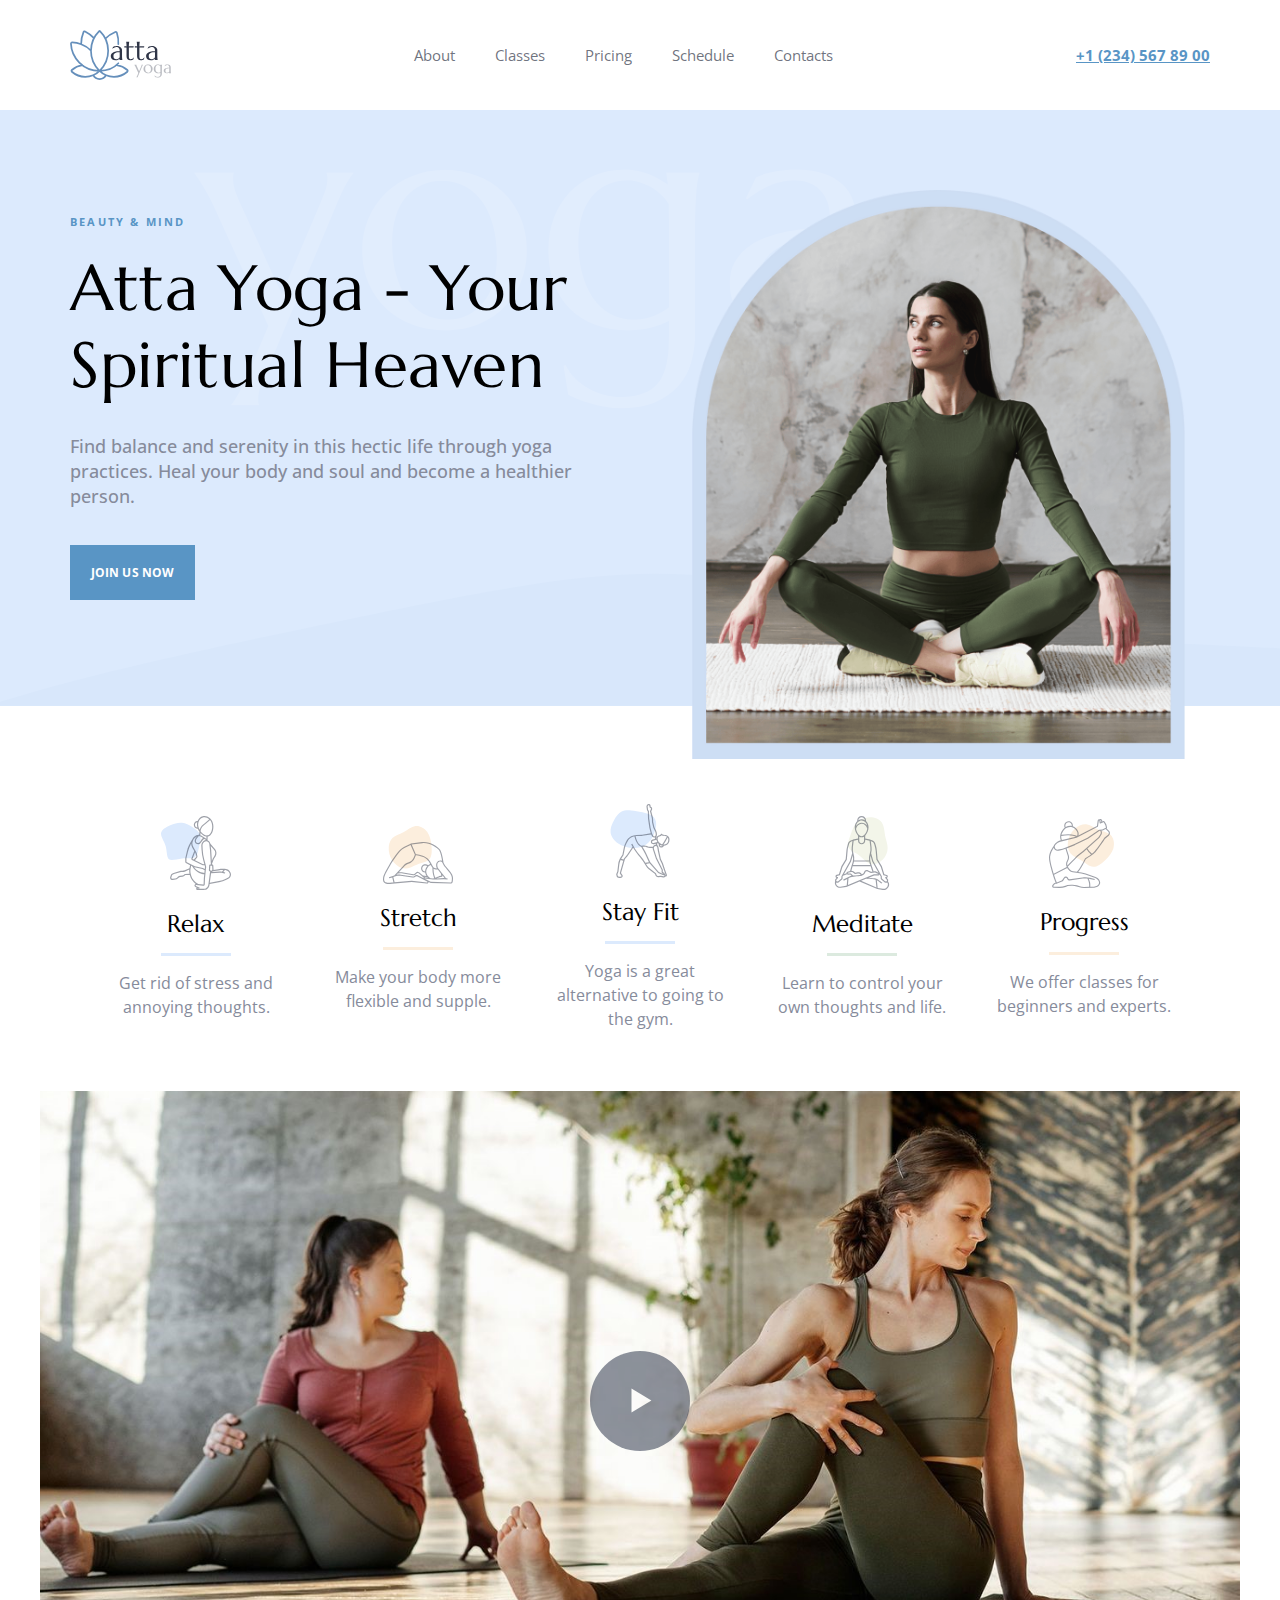
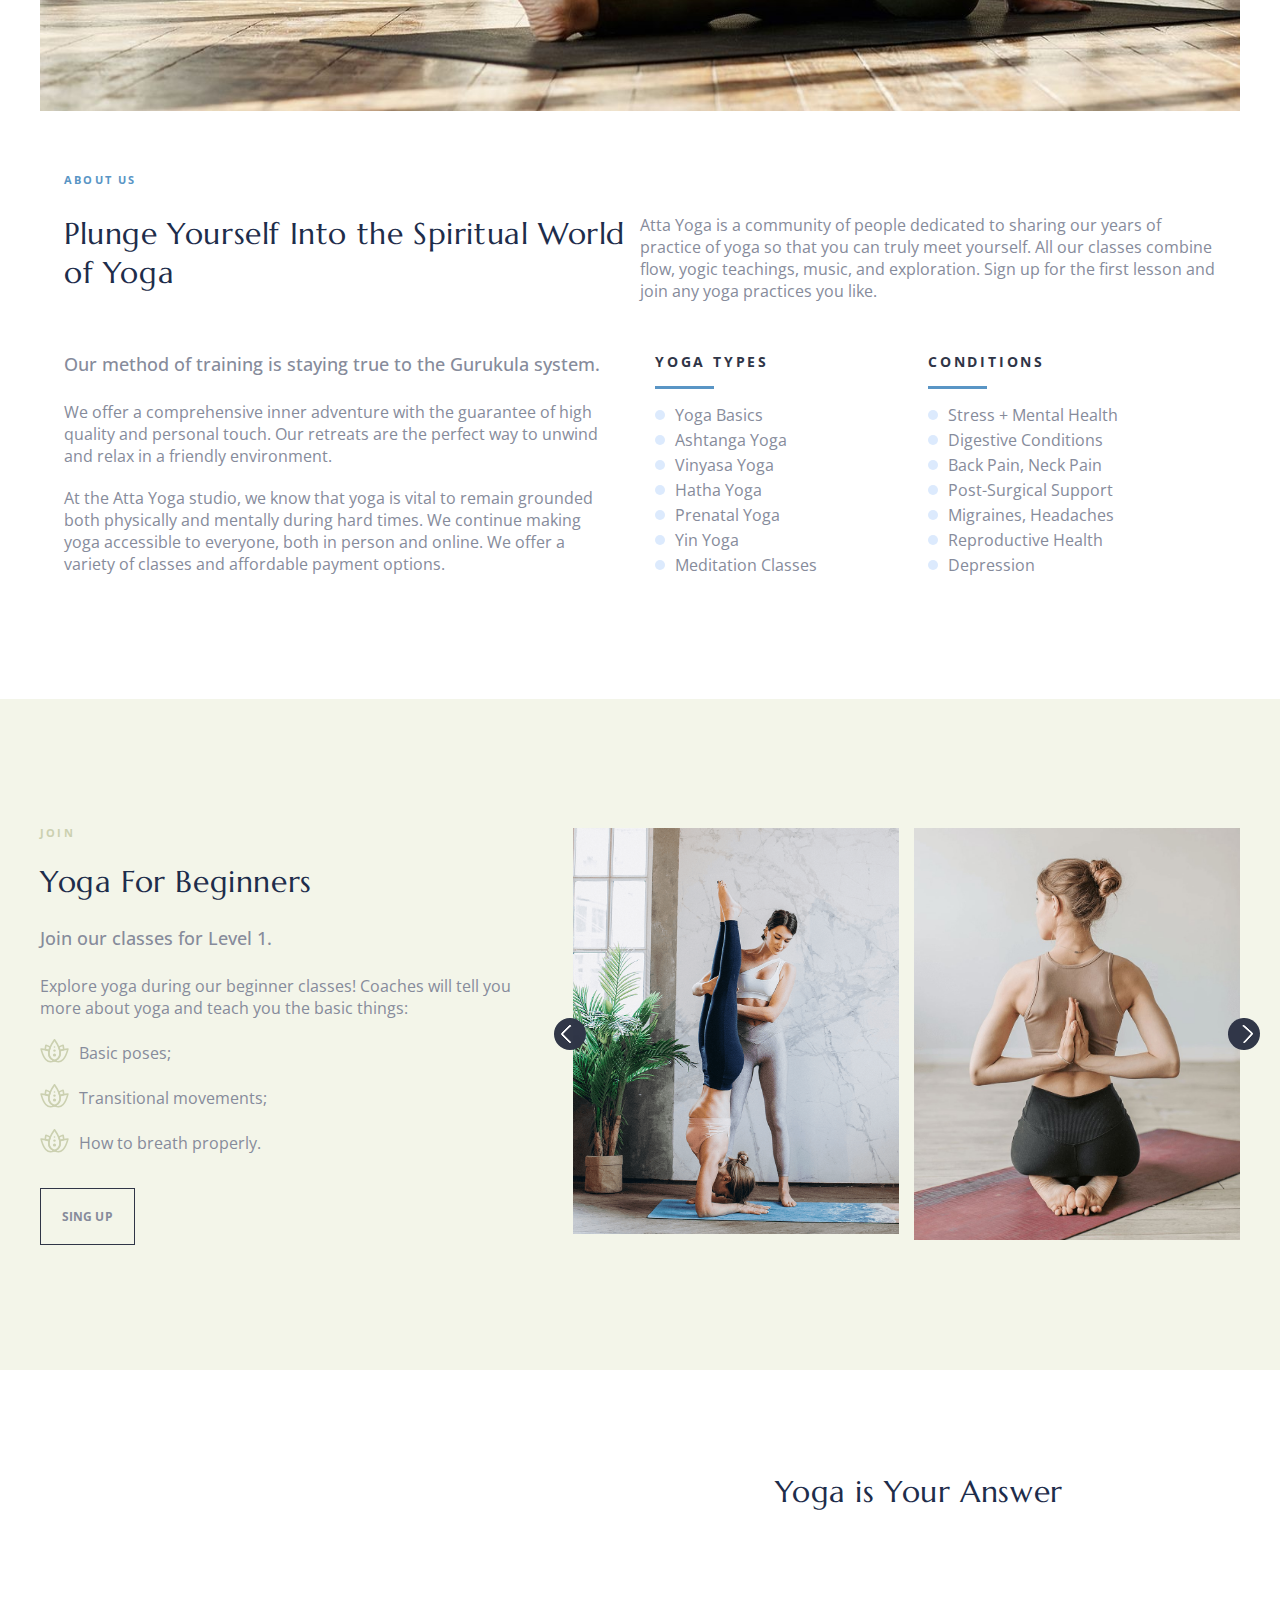
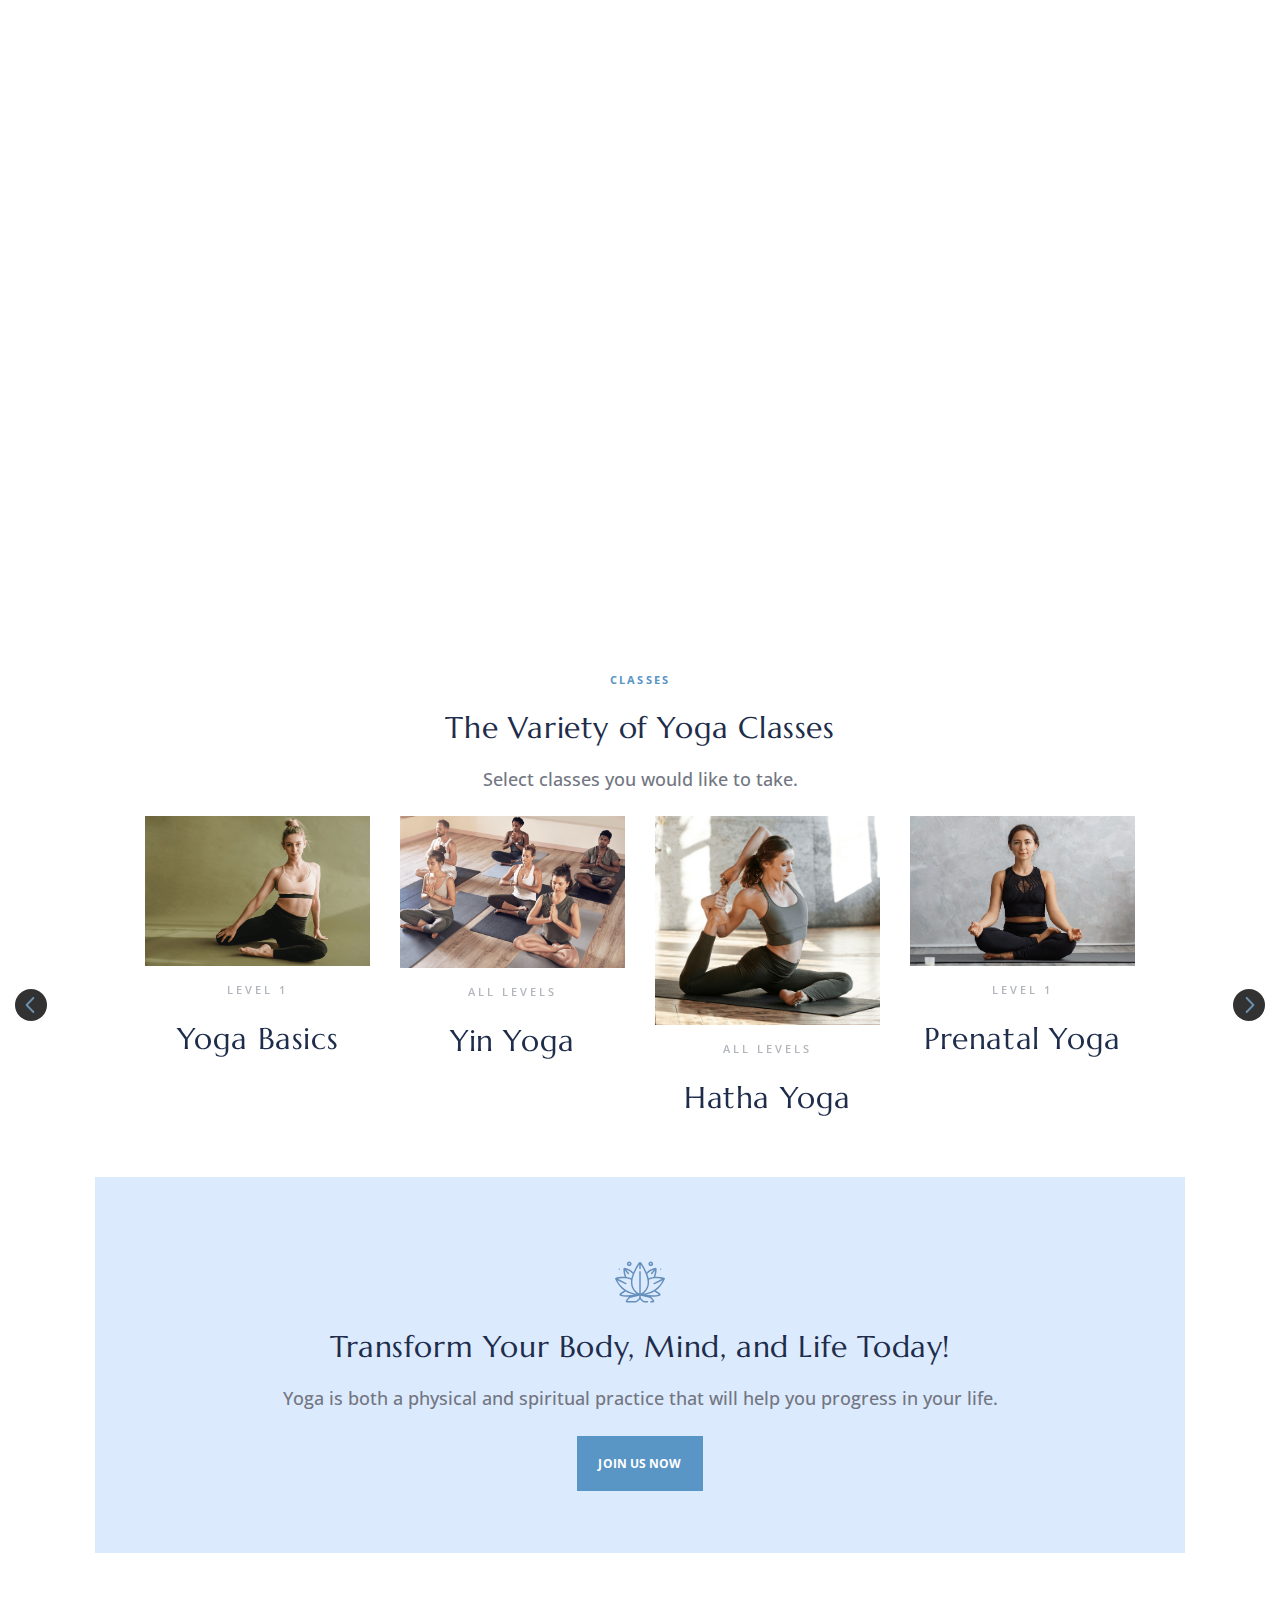
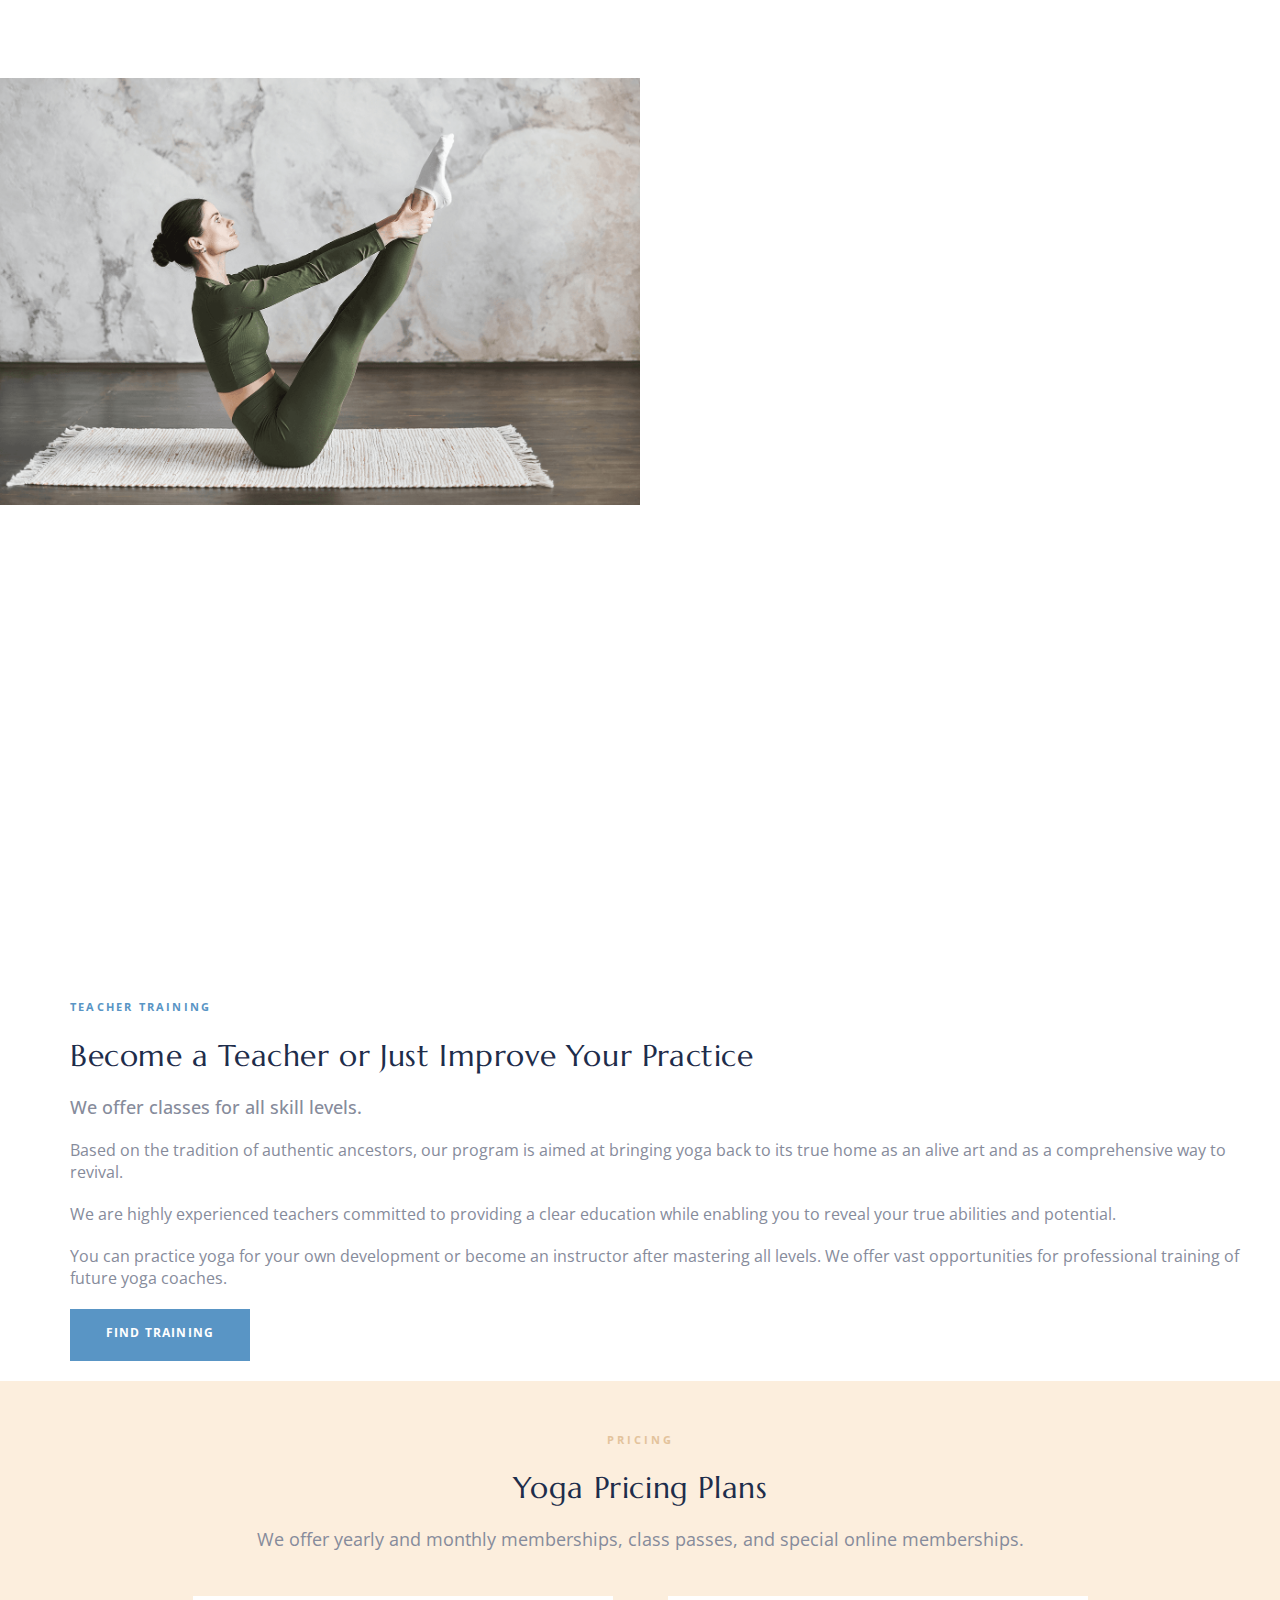
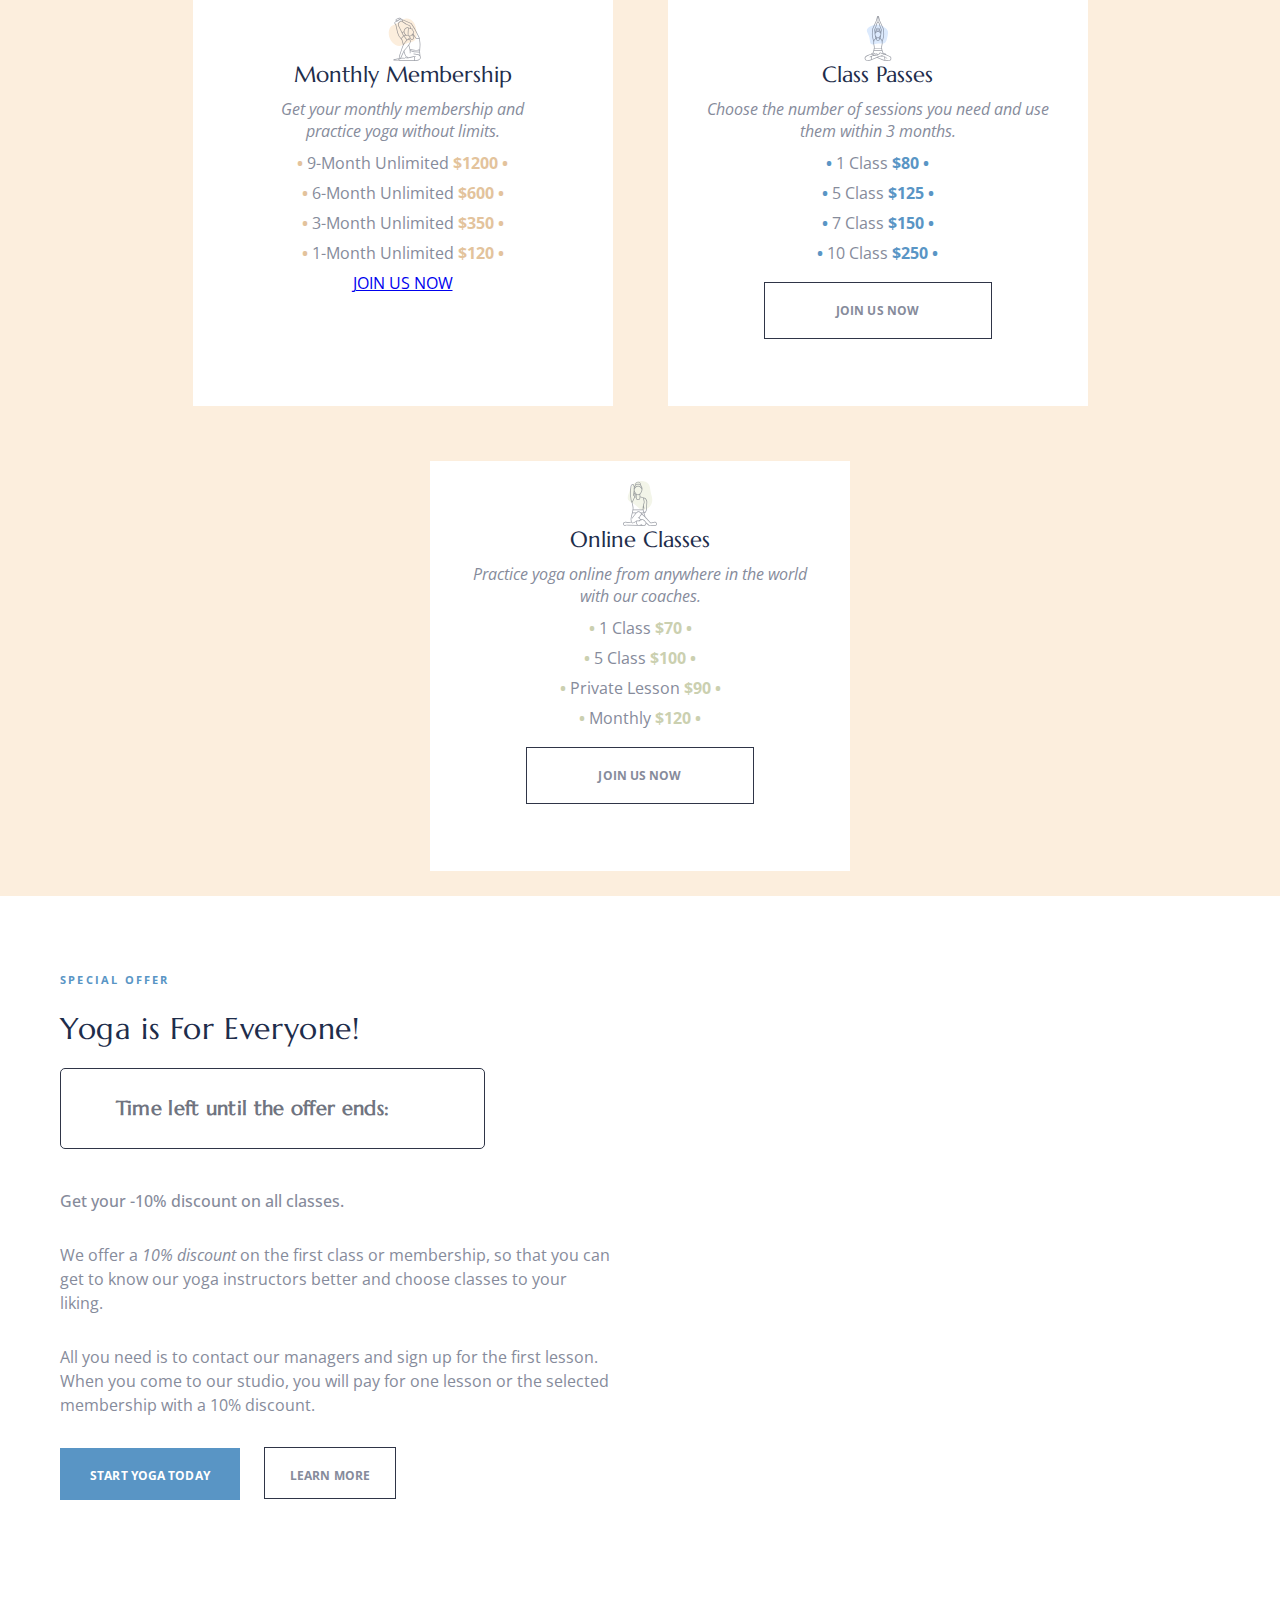
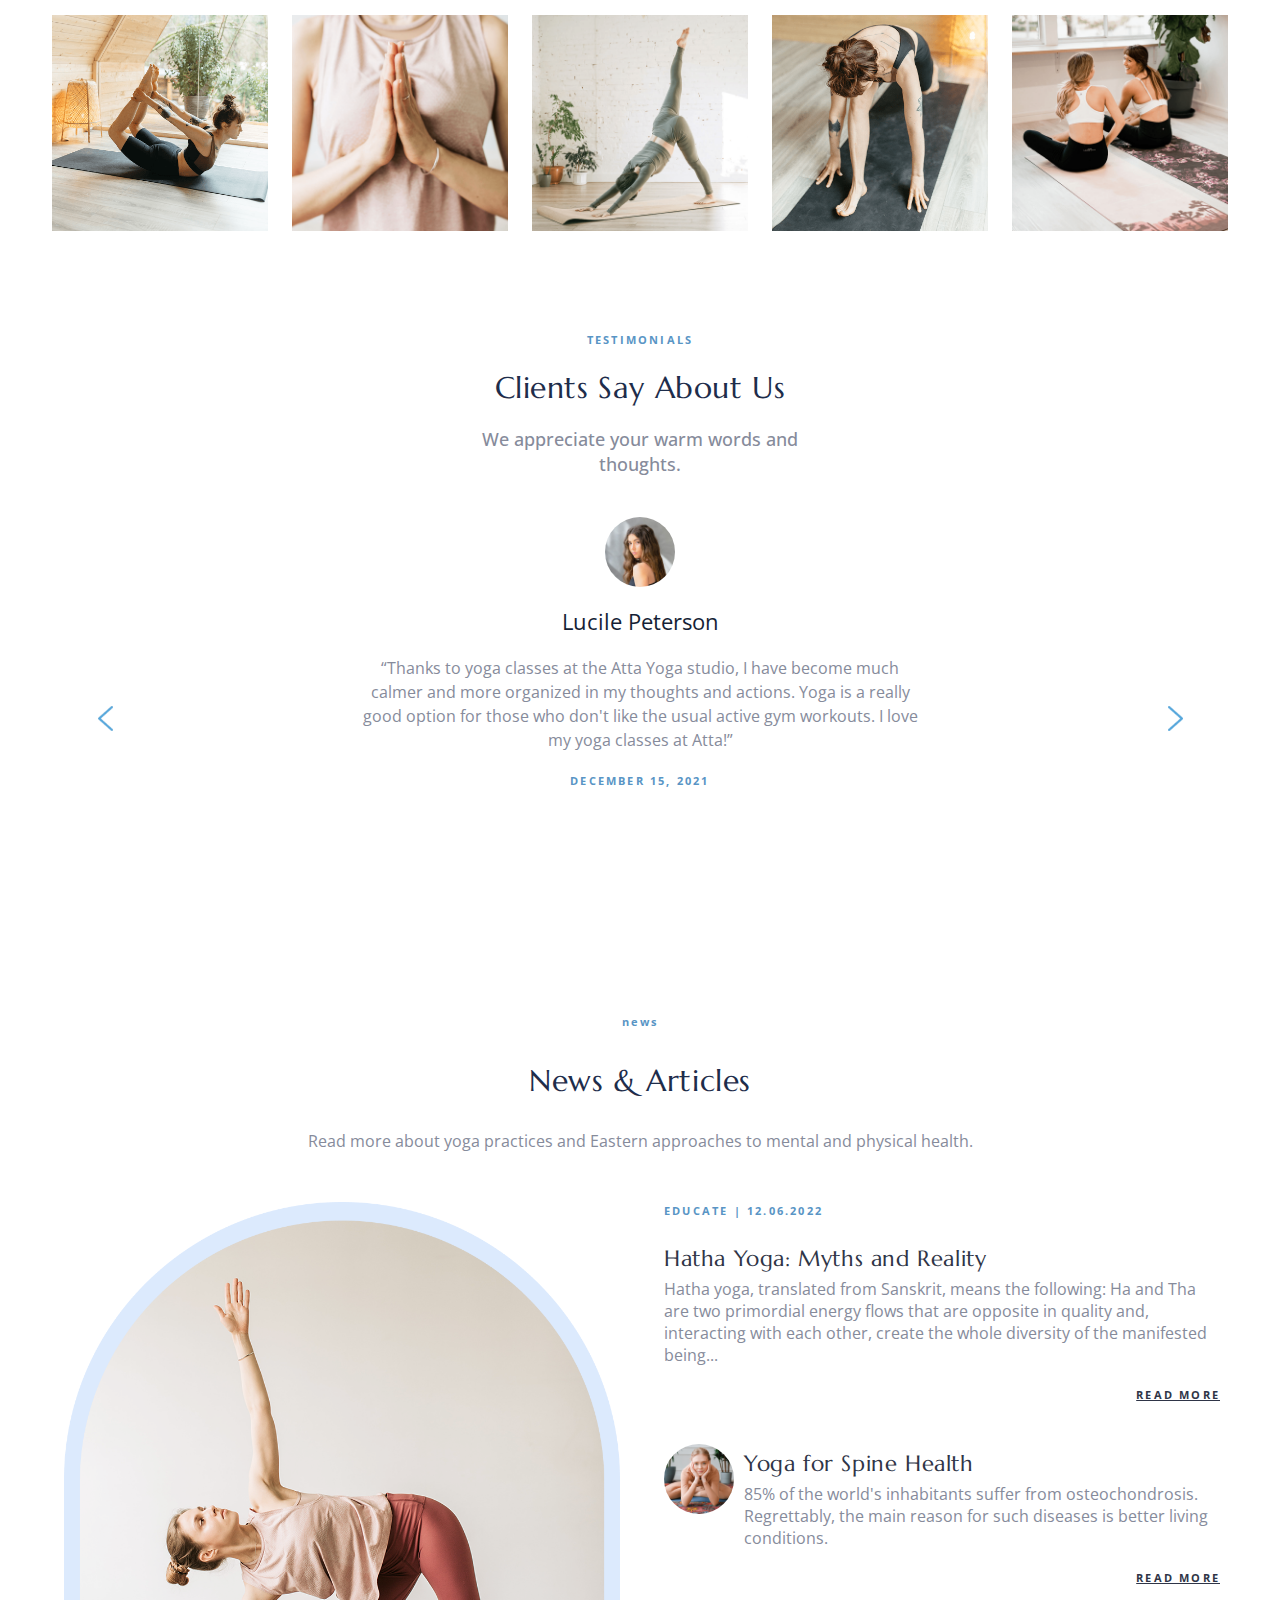
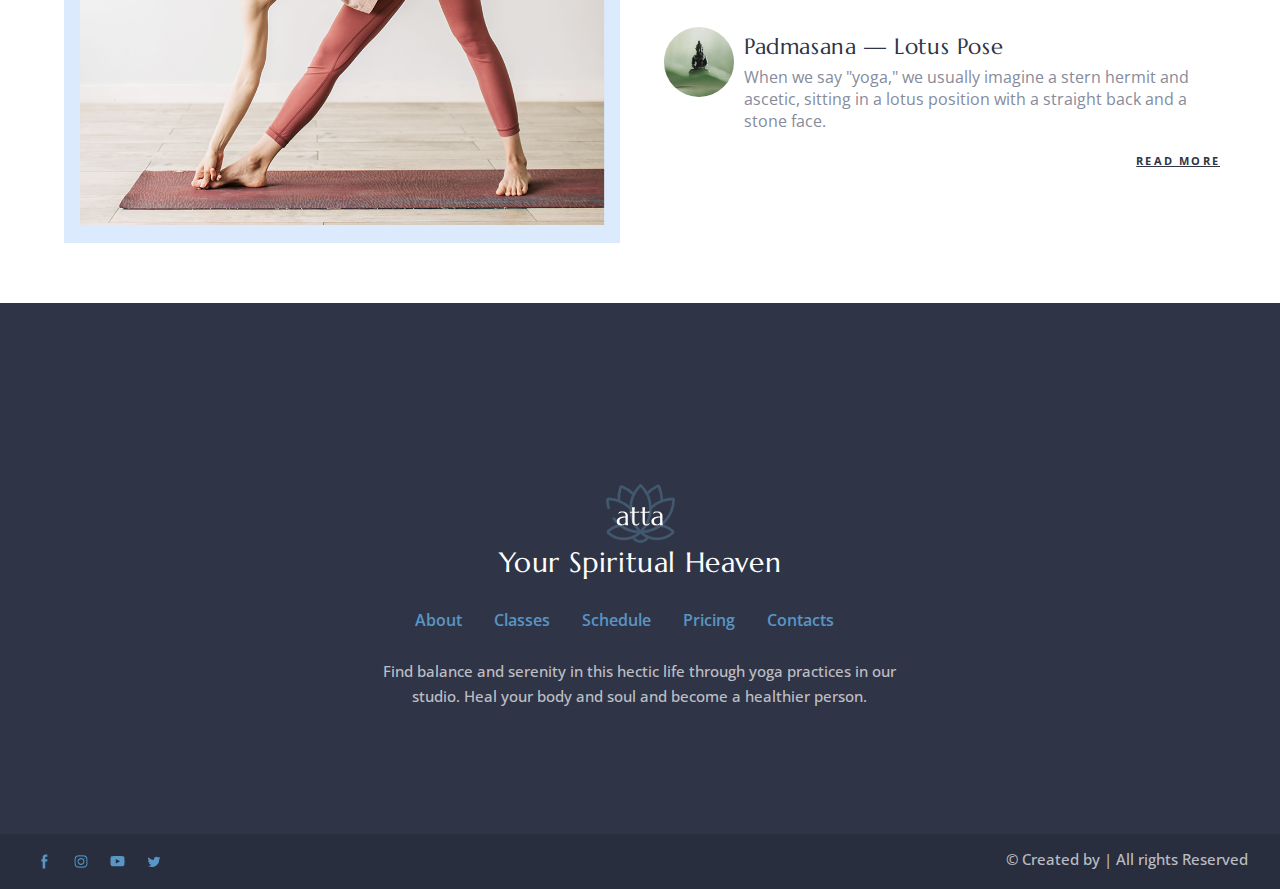
==== index.html @ 6f19fe0c "Merge branch 'main' of https://github.com/koldovsky/753-team-03" ====
<!DOCTYPE html>
<html lang="en">

<head>
  <meta charset="UTF-8" />
  <meta http-equiv="X-UA-Compatible" content="IE=edge" />
  <meta name="viewport" content="width=device-width, initial-scale=1.0" />
  <title>Atta Yoga</title>
  <link rel="shortcut icon" type="image/png" href="./img/favicon-logo.png" sizes="96x96" />
  <link rel="stylesheet" href="./css/index.css">

</head>

<body>
  <!--Kucher Anhelina-->
  <header class="header container">
    <div class="header__nav">
      <div class="header__logo">
        <a href="./index.html"><img src="img/logo-main.svg" alt="Logo for Atta Yoga" /></a>
        <div class="header__burger-menu"><span></span></div>
      </div>
      <div class="header__wrapper">
        <div class="header__links-container">
          <nav class="header__links">
            <a href="./about.html" class="header__link"><span>About</span></a>
            <a href="./classes.html" class="header__link"><span>Classes</span></a>
            <a href="./index.html#pricing" class="header__link"><span>Pricing</span></a>
            <a href="./schedule.html" class="header__link"><span>Schedule</span></a>
            <a href="./contacts.html" class="header__link"><span>Contacts</span></a>
          </nav>
          <a href="tel:+1(234)5678900" class="phone__number"> +1 (234) 567 89 00</a>
        </div>
      </div>
    </div>
  </header>
  <main>
    <section class="header__beauty-mind">
      <div class="beauty-mind__body">
        <div class="beauty-mind__background container">
          <div class="beauty-mind__text-background">
            <h2 class="beauty-mind__subtitle">BEAUTY & MIND</h2>
            <h1 class="beauty-mind__title">Atta Yoga - Your Spiritual Heaven</h1>
            <p class="beauty-mind__text">
              Find balance and serenity in this hectic life through yoga practices.
              Heal your body and soul and become a healthier person.
            </p>
            <div class="beauty-mind__button">
              <a href="./contacts.html" class="button-with-background">JOIN US NOW</a>
            </div>
          </div>
          <div class="beauty-mind__banner-container">
            <img class="beauty-mind__banner-photo" src="img/yoga-girl.png" alt="Women pose yoga" />
          </div>
        </div>
      </div>
      <div class="advantages">
        <div class="advantages__info-section">
          <img src="img/yoga-pose-relax.svg" alt="relax pose icon" />
          <h3 class="info-section__title">Relax</h3>
          <div class="info-section__borderline">
            <div class="info-section__borderline-blue"><span></span></div>
          </div>
          <p class="info-section__text">
            Get rid of stress and annoying thoughts.
          </p>
        </div>
        <div class="advantages__info-section">
          <img src="img/yoga-pose-stretch.svg" alt="stretch pose icon" />
          <h3 class="info-section__title">Stretch</h3>
          <div class="info-section__borderline">
            <div class="info-section__borderline-yellow"><span></span></div>
          </div>
          <p class="info-section__text">
            Make your body more flexible and supple.
          </p>
        </div>
        <div class="advantages__info-section">
          <img src="img/yoga-pose-stay-fit.svg" alt="stay fit pose icon" />
          <h3 class="info-section__title">Stay Fit</h3>
          <div class="info-section__borderline">
            <div class="info-section__borderline-blue"><span></span></div>
          </div>
          <p class="info-section__text">
            Yoga is a great alternative to going to the gym.
          </p>
        </div>
        <div class="advantages__info-section">
          <img src="img/yoga-pose-meditate.svg" alt="meditate pose icon" />
          <h3 class="info-section__title">Meditate</h3>
          <div class="info-section__borderline">
            <div class="info-section__borderline-green"><span></span></div>
          </div>
          <p class="info-section__text">
            Learn to control your own thoughts and life.
          </p>
        </div>
        <div class="advantages__info-section">
          <img src="img/yoga-pose-progress.svg" alt="progress pose icon" />
          <h3 class="info-section__title">Progress</h3>
          <div class="info-section__borderline">
            <div class="info-section__borderline-yellow"><span></span></div>
          </div>
          <p class="info-section__text">
            We offer classes for beginners and experts.
          </p>
        </div>
      </div>
    </section>
    <!--Kucher Anhelina-->

    <!-- Marta Mykhailyna-->
    <!-- Video -->
    <section class="before-about-us__video-section">
      <div class="before-about-us__video-container">
        <div class="before-about-us__video">
          <div class="button-play-container">
            <img class="button-play" src="img/button-play.svg" alt="Button Play">
          </div>
        </div>
      </div>
    </section>
    <!-- /Video -->
    <!-- About Us -->
    <section class="about-us container">
      <h2 class="about-us__title" style="text-transform: uppercase;">about us</h2>
      <div class="about-us__first-line-container">
        <div class="about-us__subtitle-container">
          <p class="about-us__subtitle subtitle">Plunge Yourself Into the Spiritual World of Yoga</p>
        </div>
        <div class="about-us__paragraph-item1-container">
          <p class="about-us__paragraph-item1">
            Atta Yoga is a community of people dedicated to sharing our years of
            practice of yoga so that you can truly meet yourself. All our classes
            combine flow, yogic teachings, music, and exploration. Sign up for the
            first lesson and join any yoga practices you like.
          </p>
        </div>
      </div>
      <div class="about-us__second-line-container">
        <div class="about-us__second-line-container-first-column">
          <p style="font-size: 18px; font-weight: 500;">
            Our method of training is staying true to the Gurukula system.</p>
          <p class="about-us__paragraph-item2">
            We offer a comprehensive inner adventure with the guarantee of high
            quality and personal touch. Our retreats are the perfect way to unwind
            and relax in a friendly environment.
          </p>
          <p class="about-us__paragraph-item3">
            At the Atta Yoga studio, we know that yoga is vital to remain grounded
            both physically and mentally during hard times. We continue making
            yoga accessible to everyone, both in person and online. We offer a
            variety of classes and affordable payment options.
          </p>
        </div>
        <!-- <div class="about-us__second-line-container-second-column"> -->
        <div class="about-us__yoga-types-container about-us__lists">
          <div class="about-us__yoga-types-title-container">
            <p class="about-us__yoga-types-title">YOGA TYPES</p>
          </div>
          <div class="about-us__lists-line"></div>
          <ul class="about-us__yoga-types">
            <li class="about-us__list-item"><span class="about-us__list-item-text">Yoga Basics</span></li>
            <li class="about-us__list-item"><span class="about-us__list-item-text">Ashtanga Yoga</span></li>
            <li class="about-us__list-item"><span class="about-us__list-item-text">Vinyasa Yoga</span></li>
            <li class="about-us__list-item"><span class="about-us__list-item-text">Hatha Yoga</span></li>
            <li class="about-us__list-item"><span class="about-us__list-item-text">Prenatal Yoga</span></li>
            <li class="about-us__list-item"><span class="about-us__list-item-text">Yin Yoga</span></li>
            <li class="about-us__list-item"><span class="about-us__list-item-text">Meditation Classes</span></li>
          </ul>
        </div>
        <div class="about-us__conditions-container about-us__lists">
          <p class="about-us__conditions-title">CONDITIONS</p>
          <div class="about-us__lists-line"></div>
          <ul class="about-us__conditions">
            <li class="about-us__list-item"><span class="about-us__list-item-text">Stress + Mental Health</span></li>
            <li class="about-us__list-item"><span class="about-us__list-item-text">Digestive Conditions</span></li>
            <li class="about-us__list-item"><span class="about-us__list-item-text">Back Pain, Neck Pain</span></li>
            <li class="about-us__list-item"><span class="about-us__list-item-text">Post-Surgical Support</span></li>
            <li class="about-us__list-item"><span class="about-us__list-item-text">Migraines, Headaches</span></li>
            <li class="about-us__list-item"><span class="about-us__list-item-text">Reproductive Health</span></li>
            <li class="about-us__list-item"><span class="about-us__list-item-text">Depression</span></li>
          </ul>
        </div>
      </div>
      <!-- </div> -->
    </section>
    <!-- /About Us -->

    <!-- JOIN -->
    <section class="join">
      <div class="container join__container">
        <div class="join__grid-container">
          <div class="join__first-column">
            <h2 class="join__title">join</h2>
            <p class="join__subtitle subtitle">Yoga For Beginners</p>
            <p style="font-size: 18px; font-weight: 500; margin-top: 25px;">Join our classes for Level 1.</p>
            <div class="join__paragraph-container">
              <p class="join__paragraph">
                Explore yoga during our beginner classes! Coaches will tell you more
                about yoga and teach you the basic things:
              </p>
            </div>
            <div class="join__basic-things-container">
              <ul class="join__basic-things">
                <li class="join__basic-things-item" style="margin-bottom: 16px;">Basic poses;</li>
                <li class="join__basic-things-item" style="margin-bottom: 16px;">Transitional movements;</li>
                <li class="join__basic-things-item">How to breath properly.</li>
              </ul>
            </div>
            <div class="join__button-container">
              <a href="#" class="transparent-button">
                SING UP
              </a>
            </div>
          </div>
          <div class="join__carousel-container">
            <button class="join__slide-prev-btn">
              <span class="join__slide-btn"></span>
            </button>
            <div class="join__slides-container">
              <div class="join__slide-photo"><img src="img/join-slideshow-photo1.png" alt="Yoga"></div>
              <div class="join__slide-photo"><img src="img/join-slideshow-photo2-copy.jpg" alt="Yoga"></div>
              <div class="join__slide-photo"><img src="img/join-slideshow-photo3-copy.jpg" alt="Yoga"></div>
            </div>
            <button class="join__slide-next-btn"><span class="join__slide-btn"></span></button>
          </div>
        </div>
      </div>
    </section>
    <!-- /Marta Mykhailyna-->

    <!-- Vladyslava Korogodova -->
    <section class="parallax-benefits">
      <div class="parallax-benefits__main-text">
        <p class="parallax-benefits__subtitle subtitle">Yoga is Your Answer</p>
        <p class="parallax-benefits__text">
          Yoga allows you to clear your mind and find inner peace. Feeling
          overwhelmed? Practice yoga.
        </p>
      </div>

    </section>
    <section class="classes container">
      <h2 class="classes__title">CLASSES</h2>
      <p class="classes__subtitle subtitle">The Variety of Yoga Classes</p>
      <p class="classes__text-select">
        Select classes you would like to take.
      </p>
      <div class="classes__slider slider">
        <div class="slider__container">
          <div class="slider__track">
            <div class="slider__units">
              <img class="slider__img img-ashtanga" src="img/classes-ashtanga.png" alt="Ashtanga Yoga Class" />
              <p class="slider__units-text">ALL LEVELS</p>
              <h3 class="slider__units-subtitle subtitle">Ashtanga Yoga</h3>
            </div>
            <div class="slider__units">
              <img class="slider__img img-basics" src="img/classes-basics.png" alt="Yoga Basics Class" />
              <p class="slider__units-text">LEVEL 1</p>
              <h3 class="slider__units-subtitle subtitle">Yoga Basics</h3>
            </div>
            <div class="slider__units">
              <img class="slider__img img-yin" src="img/classes-yin.png" alt="Yin Yoga Class" />
              <p class="slider__units-text">ALL LEVELS</p>
              <h3 class="slider__units-subtitle subtitle">Yin Yoga</h3>
            </div>
            <div class="slider__units">
              <img class="slider__img img-hatha" src="img/classes-hatha.png" alt="Hatha Yoga Class" />
              <p class="slider__units-text">ALL LEVELS</p>
              <h3 class="slider__units-subtitle subtitle">Hatha Yoga</h3>
            </div>
            <div class="slider__units">
              <img class="slider__img img-prenatal" src="img/classes-prenatal.png" alt="Prenatal Yoga Class" />
              <p class="slider__units-text">LEVEL 1</p>
              <h3 class="slider__units-subtitle subtitle">Prenatal Yoga</h3>
            </div>
            <div class="slider__units">
              <img class="slider__img img-vinyasa" src="img/classes-vinyasa.png" alt="Vinyasa Yoga Class" />
              <p class="slider__units-text">LEVEL 1-3</p>
              <h3 class="slider__units-subtitle subtitle">Vinyasa Yoga</h3>
            </div>
          </div>
        </div>
          <button type="button" class="slider__btn-prev btn-arrow"></button>
          <button type="button" class="slider__btn-next btn-arrow"></button>
      </div>
      <div class="classes__join-us-section">
      <div class="classes__join-us">
        <img src="img/classes-lotus.svg" alt="Lotus Image" />
        <h3 class="classes__join-us-subtitle subtitle">
          Transform Your Body, Mind, and Life Today!
        </h3>
        <p class="classes__join-us-text">
          Yoga is both a physical and spiritual practice that will help you
          progress in your life.
        </p>
        <a class="classes__join-us-button button-with-background" href="./contacts.html">JOIN US NOW</a>
      </div>
    </div>
    </section>
    <!-- /Vladyslava Korogodova -->

    <!--Alena Maliushchenko-->
    <section class="teacher-training">
      <div class="image_teacher_training-container">
        <img src="img/yoga-practice.png" alt="yoga-practice" class="image_teacher_training">
      </div>
      <div class="teacher-training container">
        <div class="teacher-training__article">
          <h2 class="teacher-training__title">TEACHER TRAINING</h2>
          <p class="teacher-training__subtitle subtitle"> Become a Teacher or Just Improve Your Practice</p>
          <div class="teacher-training__paragraph">
            <p class="teacher-training__text">We offer classes for all skill levels.</p>
            <p class="teacher-training__main-text">Based on the tradition of authentic ancestors, our program is aimed at
              bringing yoga back to its true home as
              an alive art and as a comprehensive way to revival.
            </p>
            <p class="teacher-training__main-text">We are highly experienced teachers committed to providing a clear
              education while enabling you to reveal your
              true abilities and potential.
            </p>
            <p class="teacher-training__main-text">You can practice yoga for your own development or become an instructor
              after mastering all levels. We offer
              vast opportunities for professional training of future yoga coaches.
            </p>
        </div>
        <a class="teacher-training-button" href="./classes.html">FIND TRAINING</a>
        </div>
      </div>
    </section>  
    <!--Alena Maliushchenko-->

    <!--Kraynik Vlad-->
    <section id="pricing" class="pricing">
      <h2 class="pricing_head">PRICING</h2>
      <p class="pricing_title">Yoga Pricing Plans</p>
      <p class="pricing_text">We offer yearly and monthly memberships, class passes, and special online memberships.</p>
      <section class="pricing_menu">
        <div class="membershi_detail">
          <img class="membershi_img" src="img/monthly_membership_menu.svg" alt="monthly_membership">
          <h3 class="pricing_membership">Monthly Membership</h3>
          <p class="membership_text">Get your monthly membership and <br> practice yoga without limits.</p>
          <p class="membership_price"><span class="membership_marker">• </span>9-Month Unlimited<span
              class="membership_marker"> $1200 •</span></p>
          <p class="membership_price"><span class="membership_marker">• </span>6-Month Unlimited<span
              class="membership_marker"> $600 •</span></p>
          <p class="membership_price"><span class="membership_marker">• </span>3-Month Unlimited<span
              class="membership_marker"> $350 •</span></p>
          <p class="membership_price"><span class="membership_marker">• </span>1-Month Unlimited<span
              class="membership_marker"> $120 •</span></p>
          <div class="membership_buttom">
            <a href="./contacts.html" class="membership_buttom_link">JOIN US NOW</a>
          </div>
        </div>
        <div class="class_detail">
          <img class="class_img" src="img/class_passes_menu.svg" alt="class_passes">
          <h3 class="pricing_class">Class Passes</h3>
          <p class="class_text">Choose the number of sessions you need and use <br> them within 3 months.
          </p>
          <p class="class_price"><span class="class_marker">• </span>1 Class<span class="class_marker"> $80 •</span></p>
          <p class="class_price"><span class="class_marker">• </span>5 Class<span class="class_marker"> $125 •</span>
          </p>
          <p class="class_price"><span class="class_marker">• </span>7 Class<span class="class_marker"> $150 •</span>
          </p>
          <p class="class_price"><span class="class_marker">• </span>10 Class<span class="class_marker"> $250 •</span>
          </p>
          <div class="class_buttom">
            <a href="./contacts.html" class="class_buttomlink">JOIN US NOW</a>
          </div>
        </div>
        <div class="online_detail">
          <img class="online_img" src="img/online_classes_menu.svg" alt="online_classes">
          <h3 class="pricing_online">Online Classes</h3>
          <p class="online_text">Practice yoga online from anywhere in the world <br> with our coaches.
          </p>
          <p class="online_price"><span class="online_marker">• </span>1 Class<span class="online_marker"> $70 •</span>
          </p>
          <p class="online_price"><span class="online_marker">• </span>5 Class<span class="online_marker"> $100 •</span>
          </p>
          <p class="online_price"><span class="online_marker">• </span>Private Lesson<span class="online_marker"> $90
              •</span></p>
          <p class="online_price"><span class="online_marker">• </span>Monthly<span class="online_marker"> $120 •</span>
          </p>
          <div class="online_buttom">
            <a href="./contacts.html" class="online_buttomlink">JOIN US NOW</a>
          </div>
        </div>
      </section>
    </section>
    <!--Kraynik Vlad-->

    <!-- Maslova Iryna -->
    <div class="parallax-content">
      <section class="special-offer container">
        <h2 class="special-offer__title">SPECIAL OFFER</h2>
        <p class="special-offer__sub-title subtitle">Yoga is For Everyone!</p>
        <div class="countdown-container">
          <p class="countdown-text">Time left until the offer ends: </p>
          <div id="countdown"></div>
        </div>
        <div class="special-offer-paragraph">
          <p class="special-offer__text">
            Get your -10% discount on all classes.
          </p>
          <p class="special-offer__main-text">
            We offer a <span class="special-offer__discount">10% discount</span> on the first class or membership, so
            that
            you can get to know our yoga instructors better and choose classes
            to your liking.
          </p>
          <p class="special-offer__main-text">
            All you need is to contact our managers and sign up for the first
            lesson. When you come to our studio, you will pay for one lesson
            or the selected membership with a 10% discount.
          </p>
          <div class="special-offer__nav-button">
            <a href="contacts.html" class="special-offer__contacts-linc button-with-background">START YOGA TODAY</a>
            <a href="schedule.html" class="special-offer__schedule-linc transparent-button">LEARN MORE</a>
          </div>
        </div>
      </section>
    </div>
    <!-- Maslova Iryna -->

    <!--Kosiuta Yuliia-->
    <div class="testimonials">
      <div class="container">
        <div class="testimonials__images image">
          <img src="img/testimonials-yoga-pose01.png" alt="yoga pose" class="image__item" />
          <img src="img/testimonials-yoga-pose02.png" alt="yoga pose" class="image__item" />
          <img src="img/testimonials-yoga-pose03.png" alt="yoga pose" class="image__item" />
          <img src="img/testimonials-yoga-pose04.png" alt="yoga pose" class="image__item" />
          <img src="img/testimonials-yoga-pose05.png" alt="yoga pose" class="image__item" />
        </div>
        <div class="testimonials__text">
          <h2 class="testimonials__title">TESTIMONIALS</h2>
          <p class="testimonials__text-testimonials subtitle">Clients Say About Us </p>
          <p class="testimonials__sub-title">
            We appreciate your warm words and thoughts.
          </p>
        </div>
        <div class="testimonials__slider-container">
          <img class="prev-button" src="img/prev-button.webp" alt="Prev button">
          <div class="testimonials__slider slider">

            <div class="slider__body">
              <div class="slider__item">
                <img src="img/lucile.png" alt="Lucile Peterson" class="slider__image" />
                <h3 class="slider__name">Lucile Peterson</h3>
                <p class="slider__text">
                  “Thanks to yoga classes at the Atta Yoga studio, I have become
                  much calmer and more organized in my thoughts and actions. Yoga is
                  a really good option for those who don't like the usual active gym
                  workouts. I love my yoga classes at Atta!”
                </p>
                <p class="slider__date">DECEMBER 15, 2021</p>
              </div>
              <div class="slider__item">
                <img src="img/gillian.png" alt="Gillian Adler" class="slider__image" />
                <h3 class="slider__name">Gillian Adler</h3>
                <p class="slider__text">
                  “I have been practicing at Atta Yoga Studio for two years now.
                  During this time, I have found many friends and like-minded people
                  here. I like that this is not just a yoga studio but a whole
                  community that promotes a healthy approach to mind, body, and life
                  overall.”
                </p>
                <p class="slider__date">MARCH 02, 2022</p>
              </div>
              <div class="slider__item">
                <img src="img/ashley.png" alt="Ashley Parson" class="slider__image" />
                <h3 class="slider__name">Ashley Parson</h3>
                <p class="slider__text">
                  “Yoga is my path to a healthy and flexible body. I tried different
                  sports, but they quickly tired me. Yoga helps me to be in good
                  shape without exhausting physical exertion. In addition, I like
                  the studio itself where classes are held and the coaches — very
                  pleasant and polite people.”
                </p>
                <p class="slider__date">NOVEMBER 12, 2022</p>
              </div>
            </div>

          </div>
          <img class="next-button" src="img/next-button.webp" alt="Next button">
        </div>
      </div>
    </div>
    <!--Kosiuta Yuliia-->

    <!-- Eduard Lahno -->

    <section class="news-articles">
      <div class="container">
        <h2 class="news__title">news</h2>
        <h3 class="news__subtitle">News & Articles</h3>
        <p class="news__text-read">Read more about yoga practices and Eastern approaches to mental and physical
          health.</p>
        <div class="news__container">
          <div class="news__picture">
            <img class="yoga-news-img" src="img/yoga-news.png" alt="a picture of a woman practicing yoga">
          </div>
          <div class="news__content">
            <div class="news__content-date">
              <p class="news__date">EDUCATE | 12.06.2022</p>
              <p class="news__content-text">Hatha Yoga: Myths and Reality</p>
              <p> Hatha yoga, translated from Sanskrit, means the following: Ha and Tha
                are two primordial energy
                flows that are opposite in quality and, interacting with each other, create the whole
                diversity
                of the manifested being...</p>
              <a href="#" class="news__content-read-more">READ MORE</a>
            </div>
            <div class="news__content-yoga">
              <div class="img-yoga-for-spine">
                <img class="news__yoga-img-сircle" src="img/yoga-news-face.png"
                  alt="picture of a woman practicing yoga">
              </div>
              <div class="news__content-yoga-text">
                <p class="news__content-text">Yoga for Spine Health</p>
                <p>85% of the world's inhabitants suffer from osteochondrosis.
                  Regrettably, the main reason for
                  such diseases is better living conditions.</p>
                <a href="#" class="news__content-read-more">READ MORE</a>
              </div>
            </div>
            <div class="news__content-padmasana">
              <div class="img-padmasana">
                <img class="news__yoga-img-сircle" src="img/yoga-news-statuette.png" alt="Indian figurine">
              </div>
              <div class="content-padmasana">
                <p class="news__content-text">Padmasana — Lotus Pose</p>
                <p>When we say "yoga," we usually imagine a stern hermit and ascetic,
                  sitting in a lotus position with a straight back and a stone face.</p>
                <a href="#" class="news__content-read-more">READ MORE</a>
              </div>
            </div>
          </div>
        </div>
      </div>
    </section>




    <!-- Eduard Lahno -->
  </main>
  <footer class="footer">
    <div class="footer__head">
      <img class="footer__logo-lotus" src="img/footer-logo.svg" alt="Atta Yoga" />
      <p class="footer__title subtitle">Your Spiritual Heaven</p>
    </div>
    <nav class="footer__nav-pages">
      <ul>
        <li class="footer__nav-page"><a href="./about.html">About</a></li>
        <li class="footer__nav-page"><a href="./classes.html">Classes</a></li>
        <li class="footer__nav-page"><a href="./schedule.html">Schedule</a></li>
        <li class="footer__nav-page"><a href="#pricing">Pricing</a></li>
        <li class="footer__nav-page"><a href="./contacts.html">Contacts</a></li>
      </ul>
    </nav>
    <p class="footer__main-text">
      Find balance and serenity in this hectic life through yoga practices in
      our studio. Heal your body and soul and become a healthier person.
    </p>
    <nav class="footer__nav-resources">
      <ul>
        <li>
          <img class="footer__social-image" src="img/footer-facebook-logo.svg" alt="Atta Facebook" />
        </li>
        <li>
          <img class="footer__social-image" src="img/footer-instagram-logo.svg" alt="Atta Instagram" />
        </li>
        <li><img class="footer__social-image" src="img/footer-youtube-logo.svg" alt="Atta Youtube" /></li>
        <li><img class="footer__social-image" src="img/footer-twitter-logo.svg" alt="Atta Twitter" /></li>
      </ul>
      <div class="footer__commercial">© Created by | All rights Reserved</div>
    </nav>
  </footer>
  <script src="js/classes-slider.js"></script>
  <script src="js/testimonials-slider.js"></script>
  <script src="js/special-offer.js"></script>
  <script src="js/news.js"></script>
  <script src="js/pricing.js"></script>
  <!-- <script src="js/join-slideshow.js"></script> -->
  <script src="js/burger-menu.js"></script>
  <script src="js/join-slideshow.js"></script>
</body>

</html>
---- css/index.css ----
@import "common.css";
@import "header.css";
@import "controls.css";
@import "special-offer.css";
@import "before-about-us-video.css";
@import "about-us.css";
@import "join.css";
@import "classes-section.css";
@import "beauty-mind.css";
@import "testimonials.css";
@import "pricing.css";
@import "teacher-training.css";
@import "news.css";
@import "schedule.css";
@import "training-schedule.css";
@import "events-schedule.css";
@import "footer.css";
@import "meet.css";
@import "yoga-styles.css";
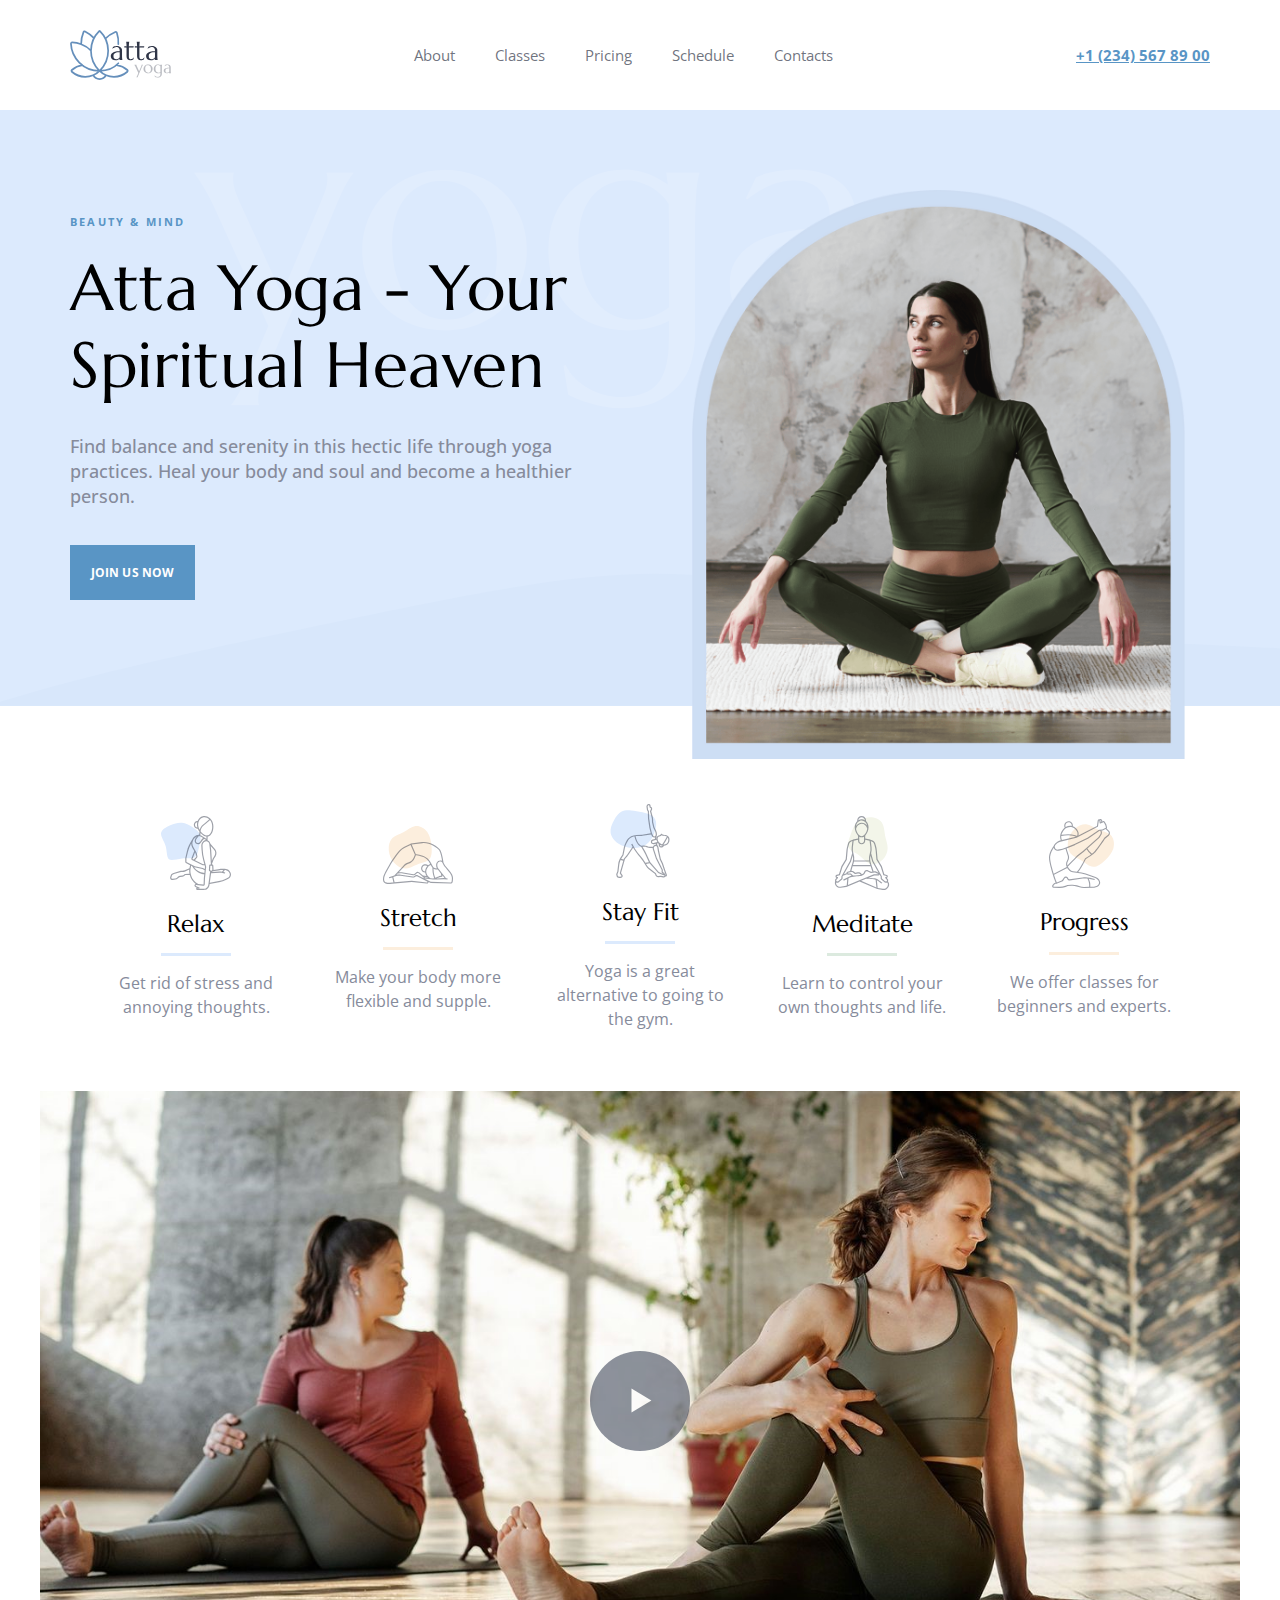
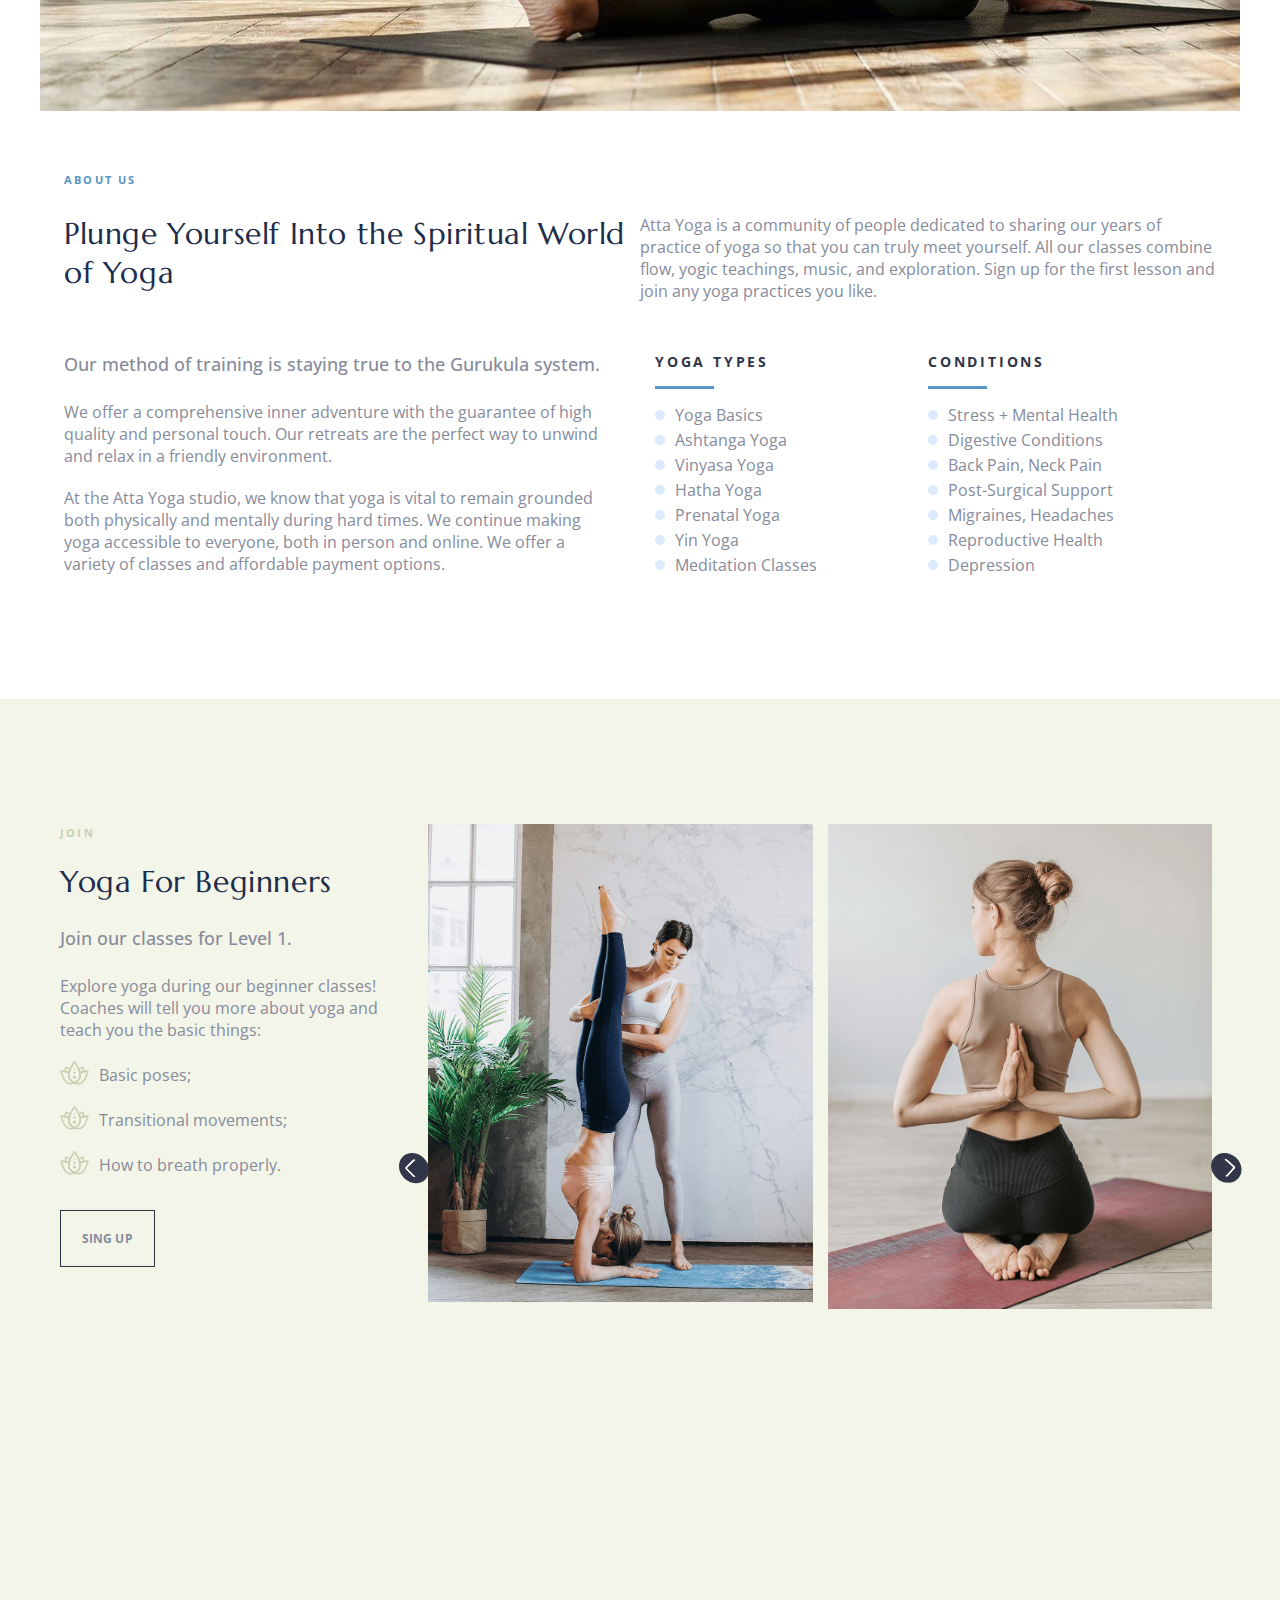
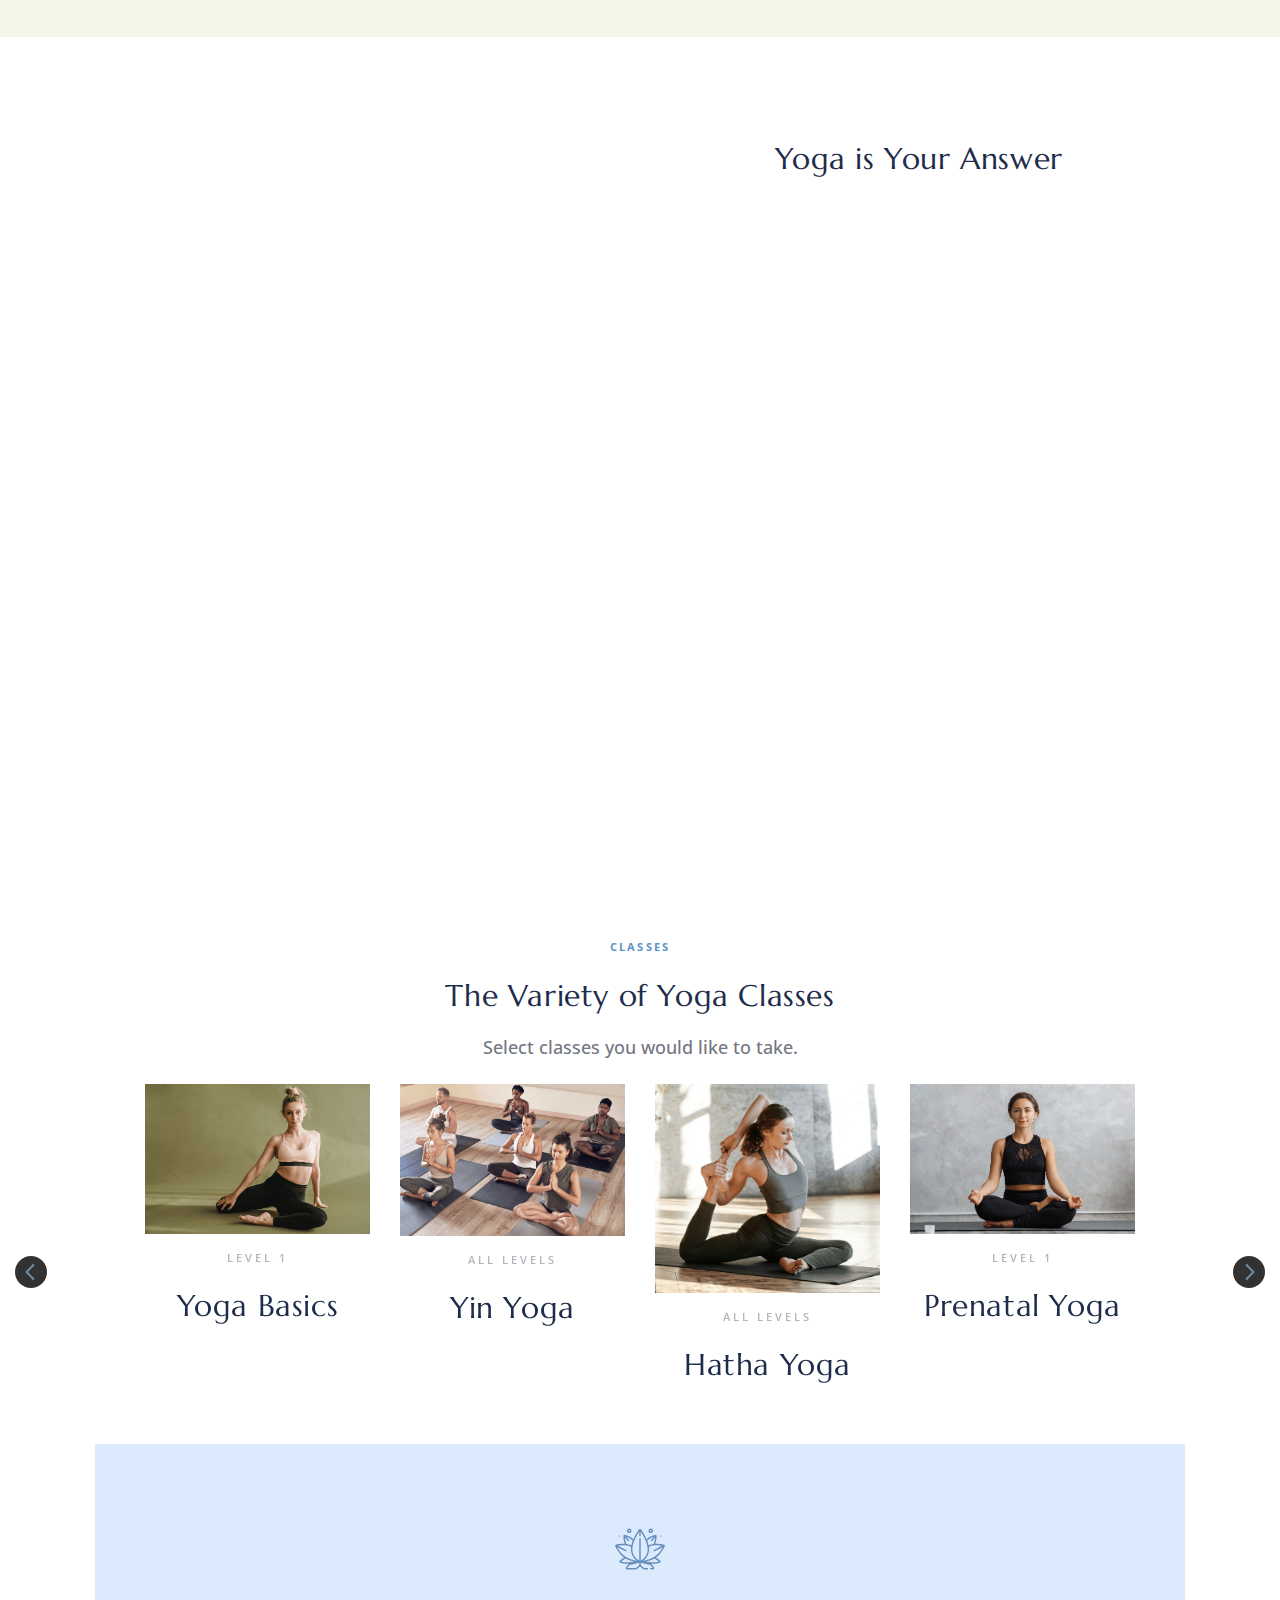
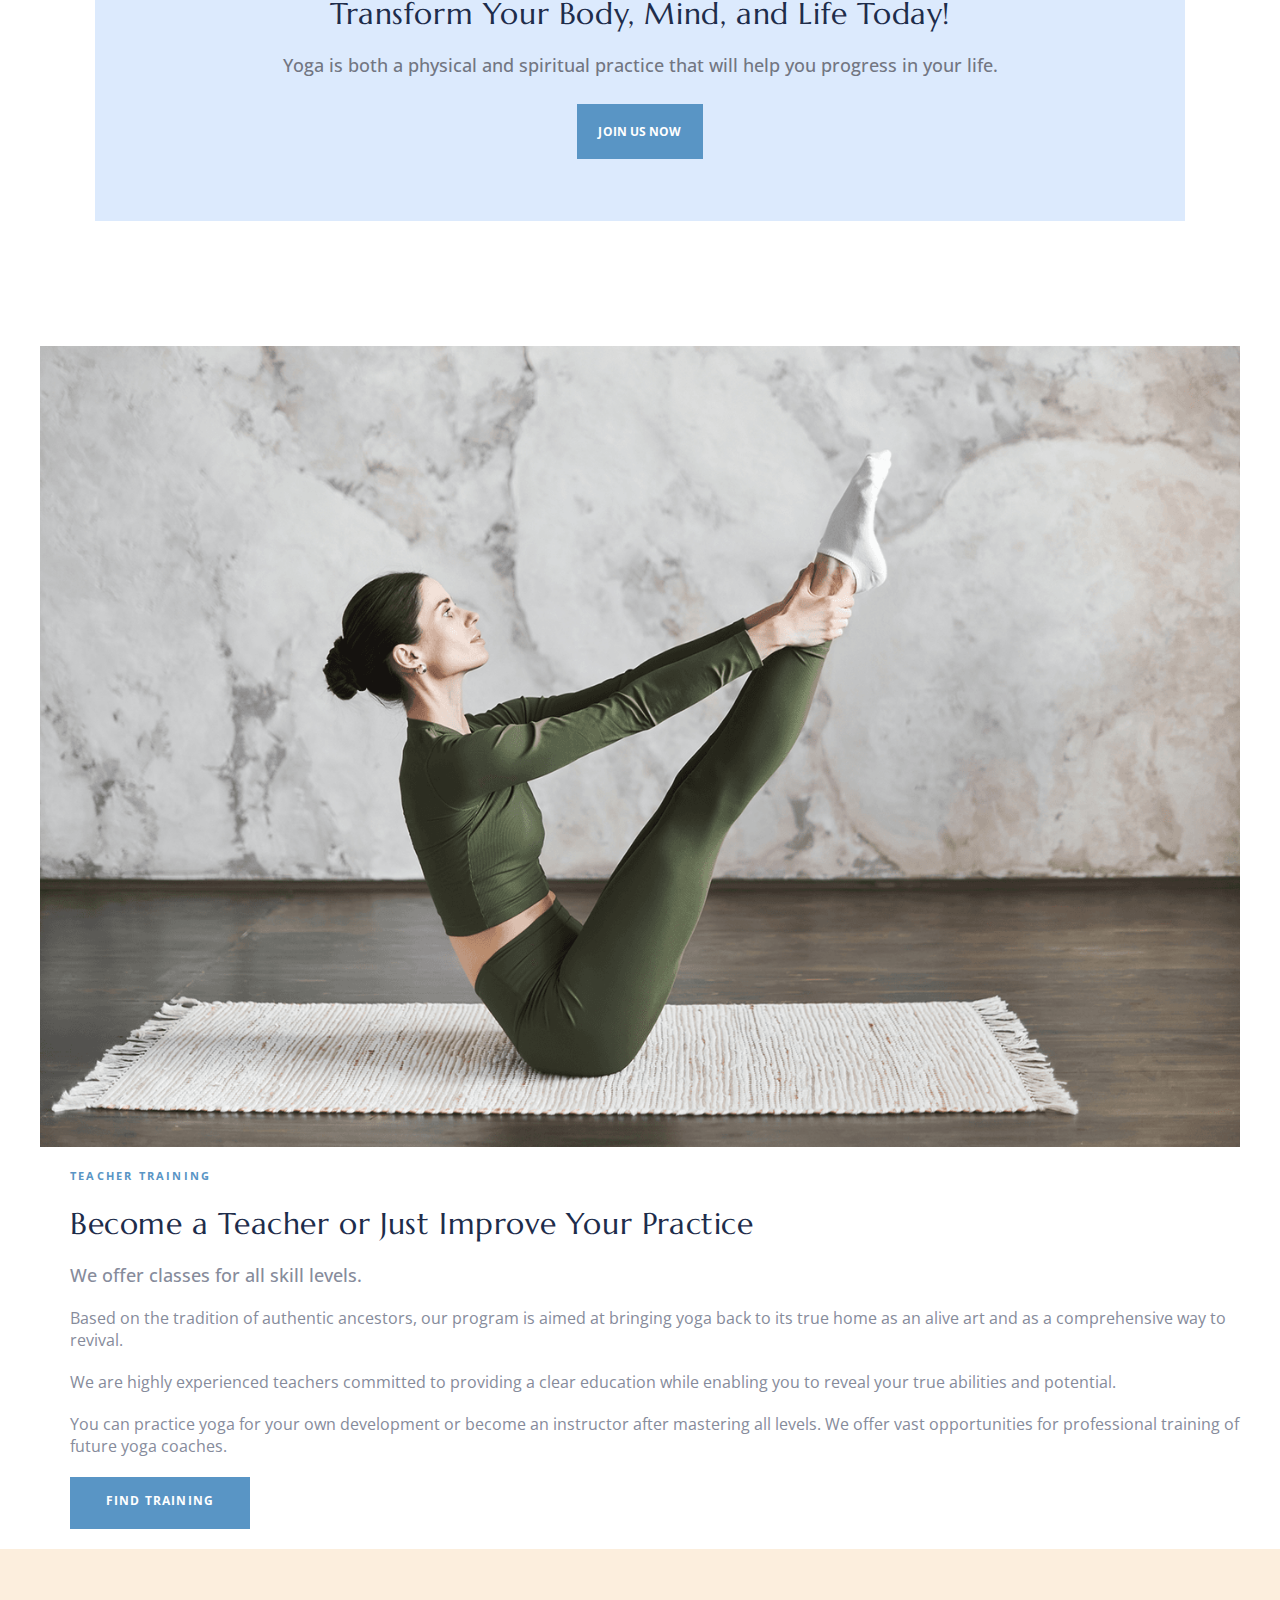
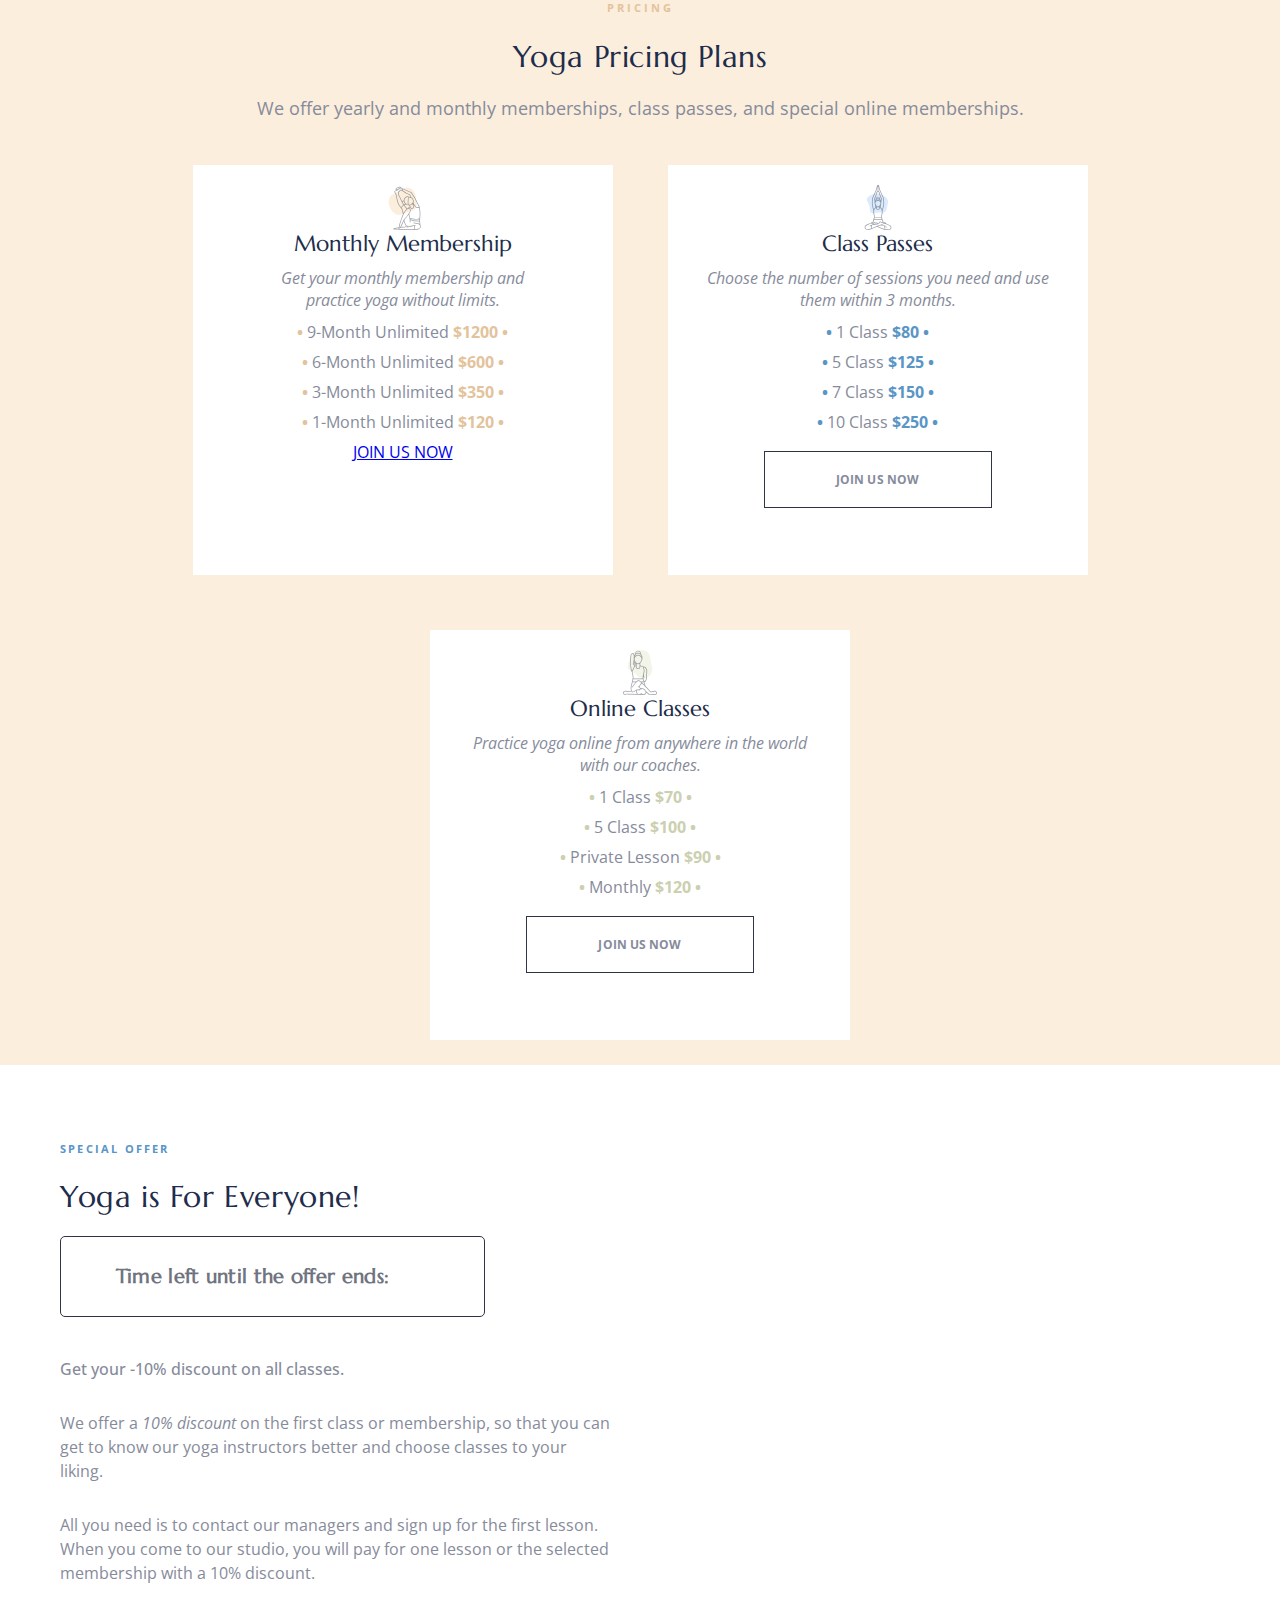
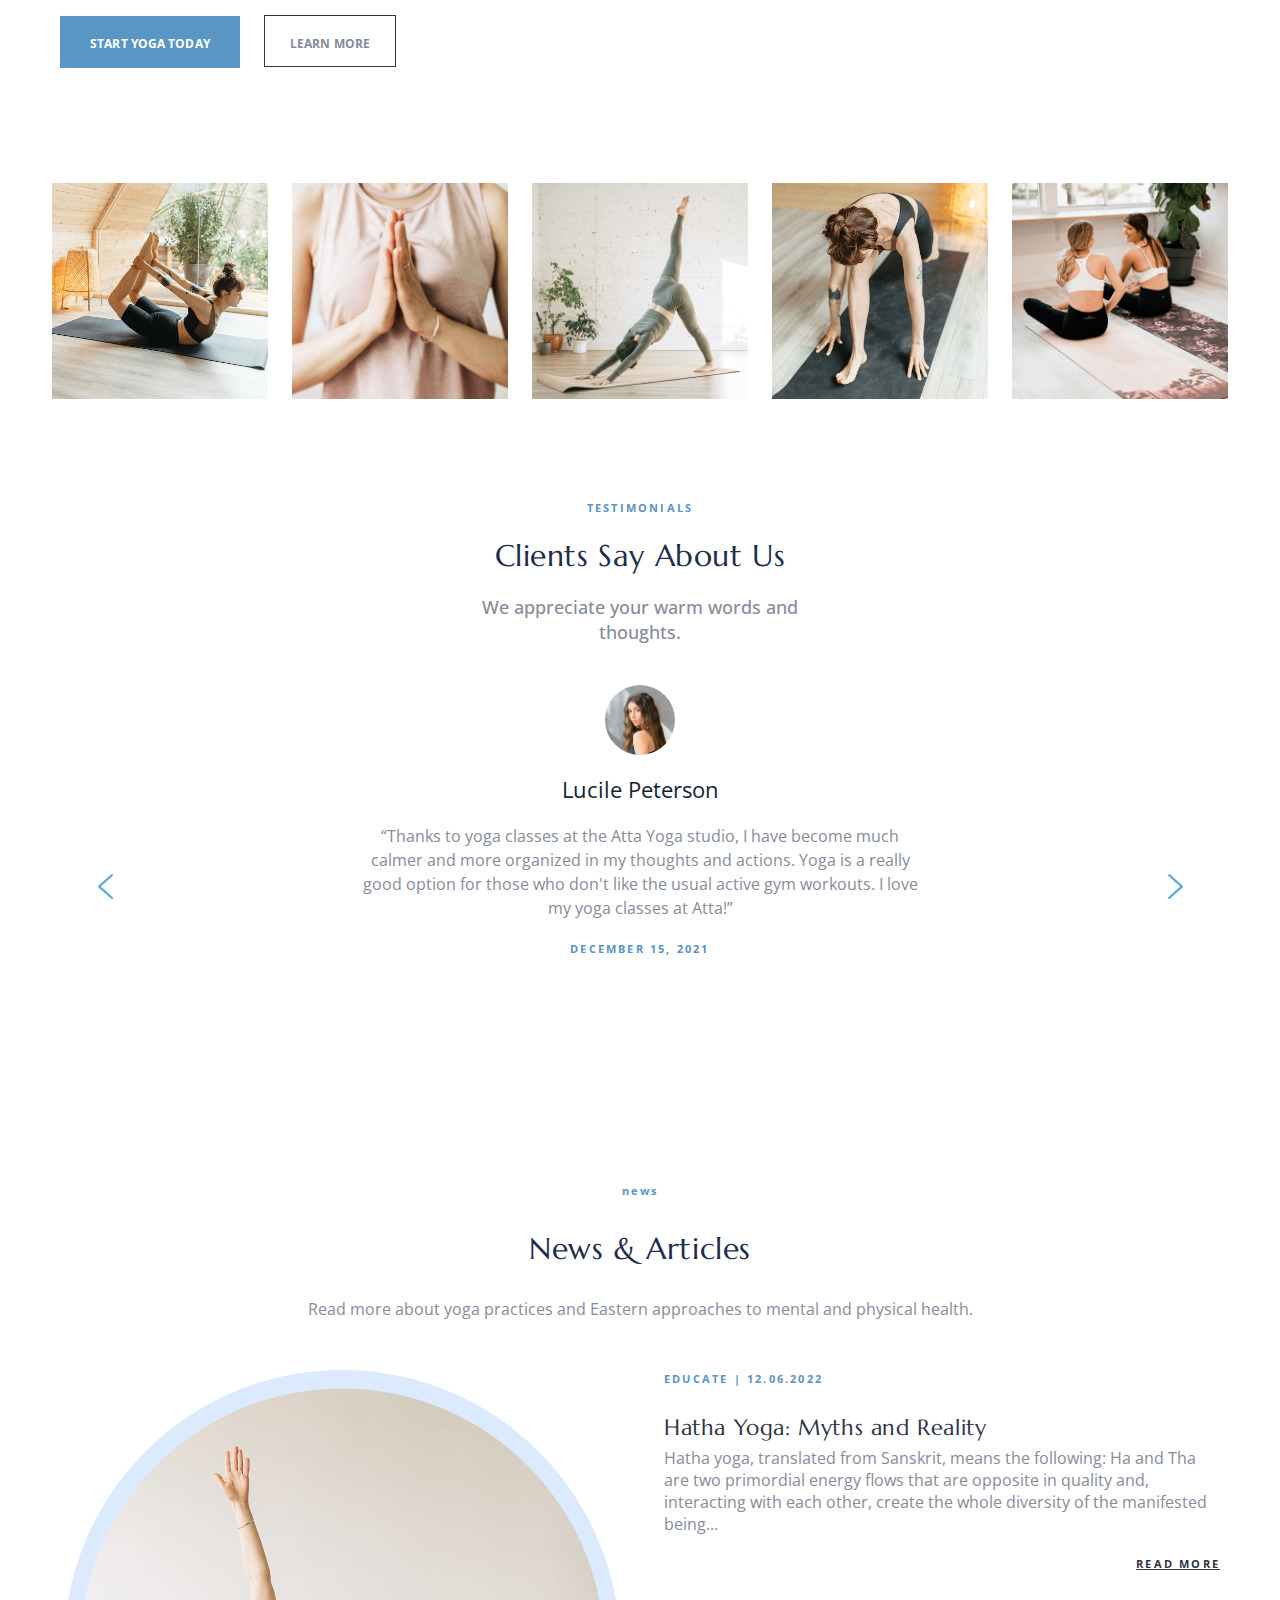
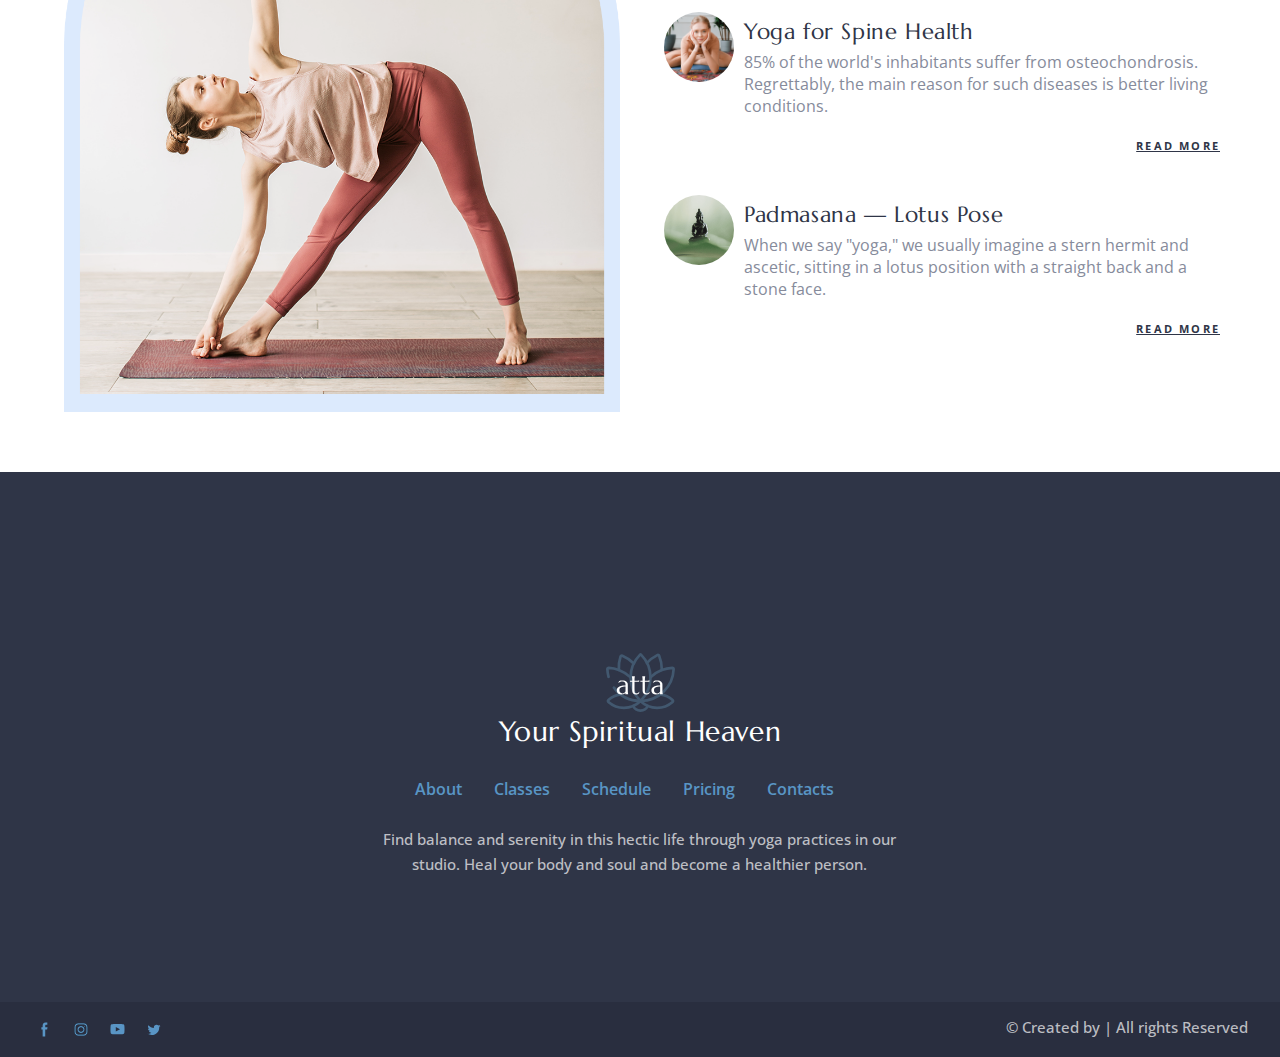
==== commit 7b32bc71: "resized the img" ====
--- a/index.html
+++ b/index.html
@@ -301,30 +301,32 @@
     <!-- /Vladyslava Korogodova -->
 
     <!--Alena Maliushchenko-->
-    <section class="teacher-training">
+    <section class="teacher-training container">
       <div class="image_teacher_training-container">
         <img src="img/yoga-practice.png" alt="yoga-practice" class="image_teacher_training">
       </div>
-      <div class="teacher-training container">
+      <div class="teacher-training-container">
         <div class="teacher-training__article">
           <h2 class="teacher-training__title">TEACHER TRAINING</h2>
           <p class="teacher-training__subtitle subtitle"> Become a Teacher or Just Improve Your Practice</p>
-          <div class="teacher-training__paragraph">
-            <p class="teacher-training__text">We offer classes for all skill levels.</p>
-            <p class="teacher-training__main-text">Based on the tradition of authentic ancestors, our program is aimed at
-              bringing yoga back to its true home as
-              an alive art and as a comprehensive way to revival.
-            </p>
-            <p class="teacher-training__main-text">We are highly experienced teachers committed to providing a clear
-              education while enabling you to reveal your
-              true abilities and potential.
-            </p>
-            <p class="teacher-training__main-text">You can practice yoga for your own development or become an instructor
-              after mastering all levels. We offer
-              vast opportunities for professional training of future yoga coaches.
-            </p>
-        </div>
-        <a class="teacher-training-button" href="./classes.html">FIND TRAINING</a>
+        </div>  
+        <div class="teacher-training__paragraph">
+          <p class="teacher-training__text">We offer classes for all skill levels.</p>
+          <p class="teacher-training__main-text">Based on the tradition of authentic ancestors, our program is aimed at
+            bringing yoga back to its true home as
+            an alive art and as a comprehensive way to revival.
+          </p>
+          <p class="teacher-training__main-text">We are highly experienced teachers committed to providing a clear
+            education while enabling you to reveal your
+            true abilities and potential.
+          </p>
+          <p class="teacher-training__main-text">You can practice yoga for your own development or become an instructor
+            after mastering all levels. We offer
+            vast opportunities for professional training of future yoga coaches.
+          </p>
+        </div>
+        <div class="button">
+          <a class="teacher-training-button" href="./classes.html">FIND TRAINING</a>
         </div>
       </div>
     </section>  
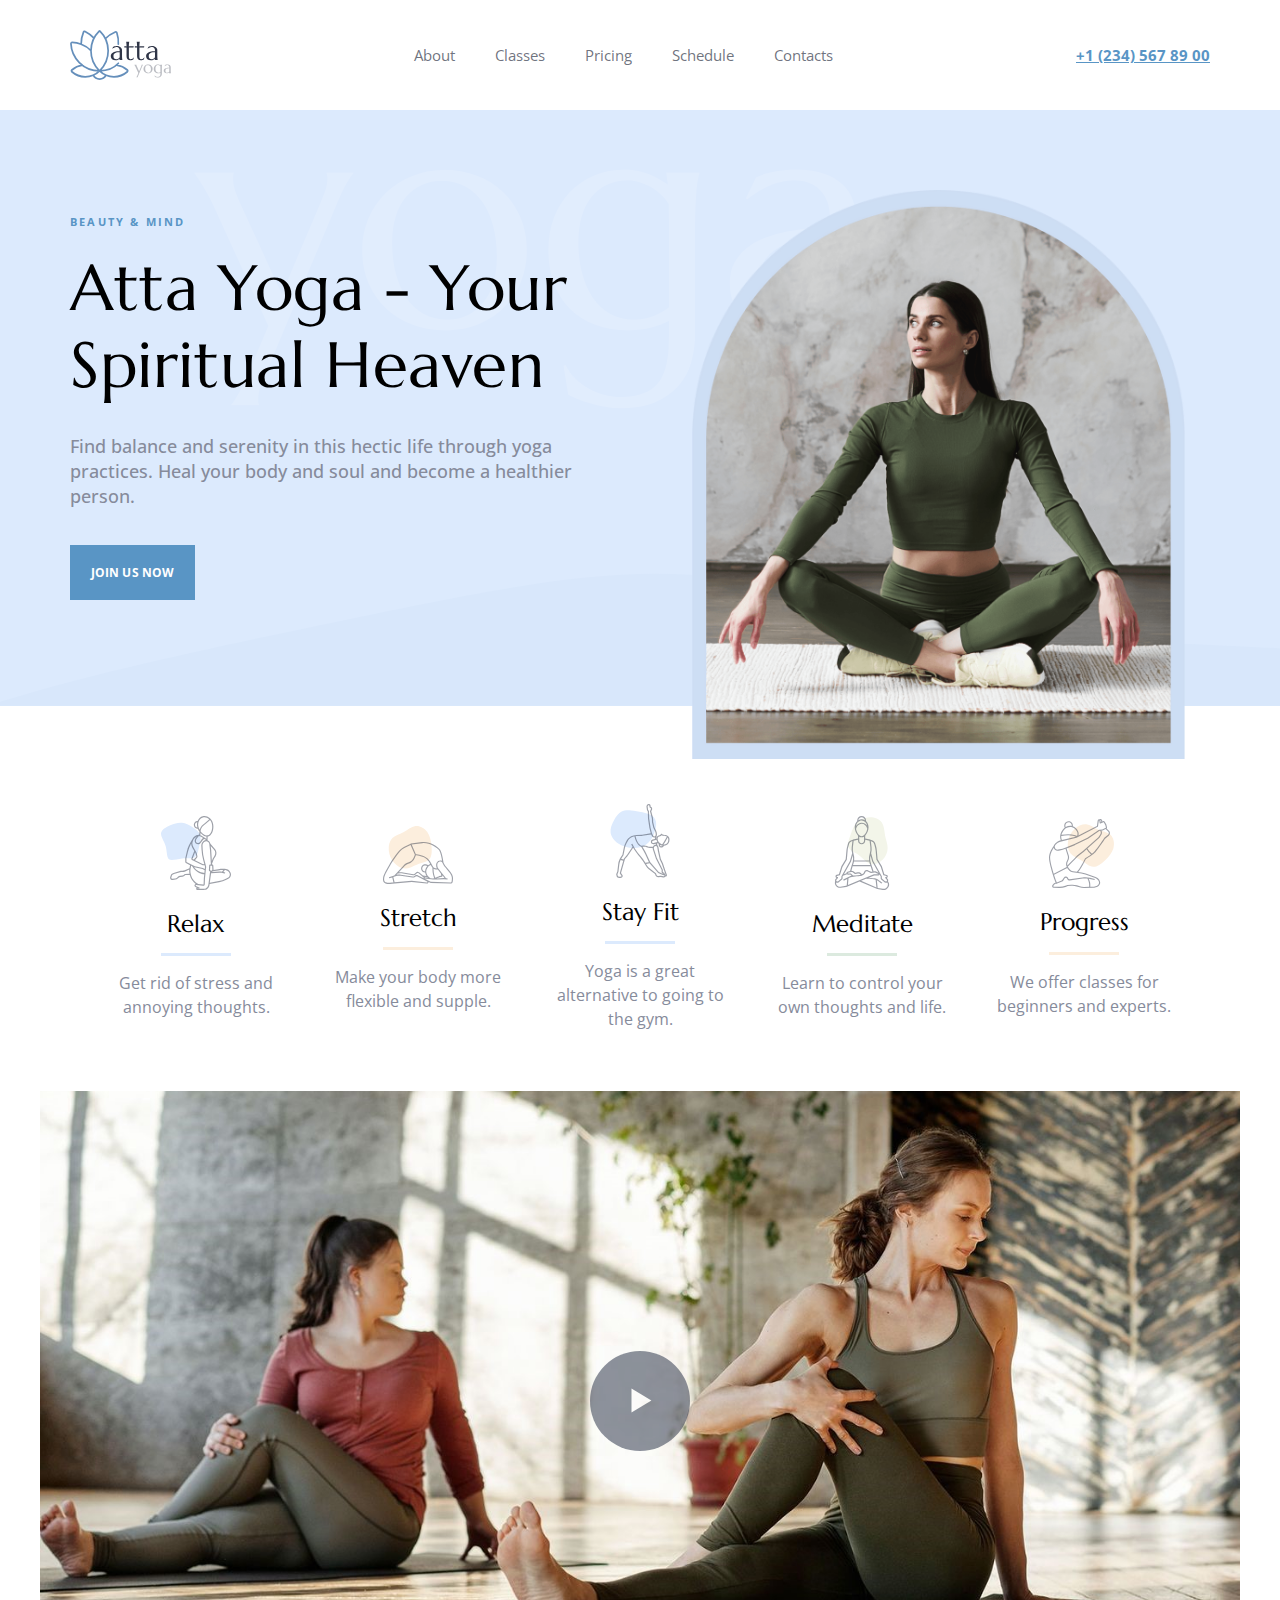
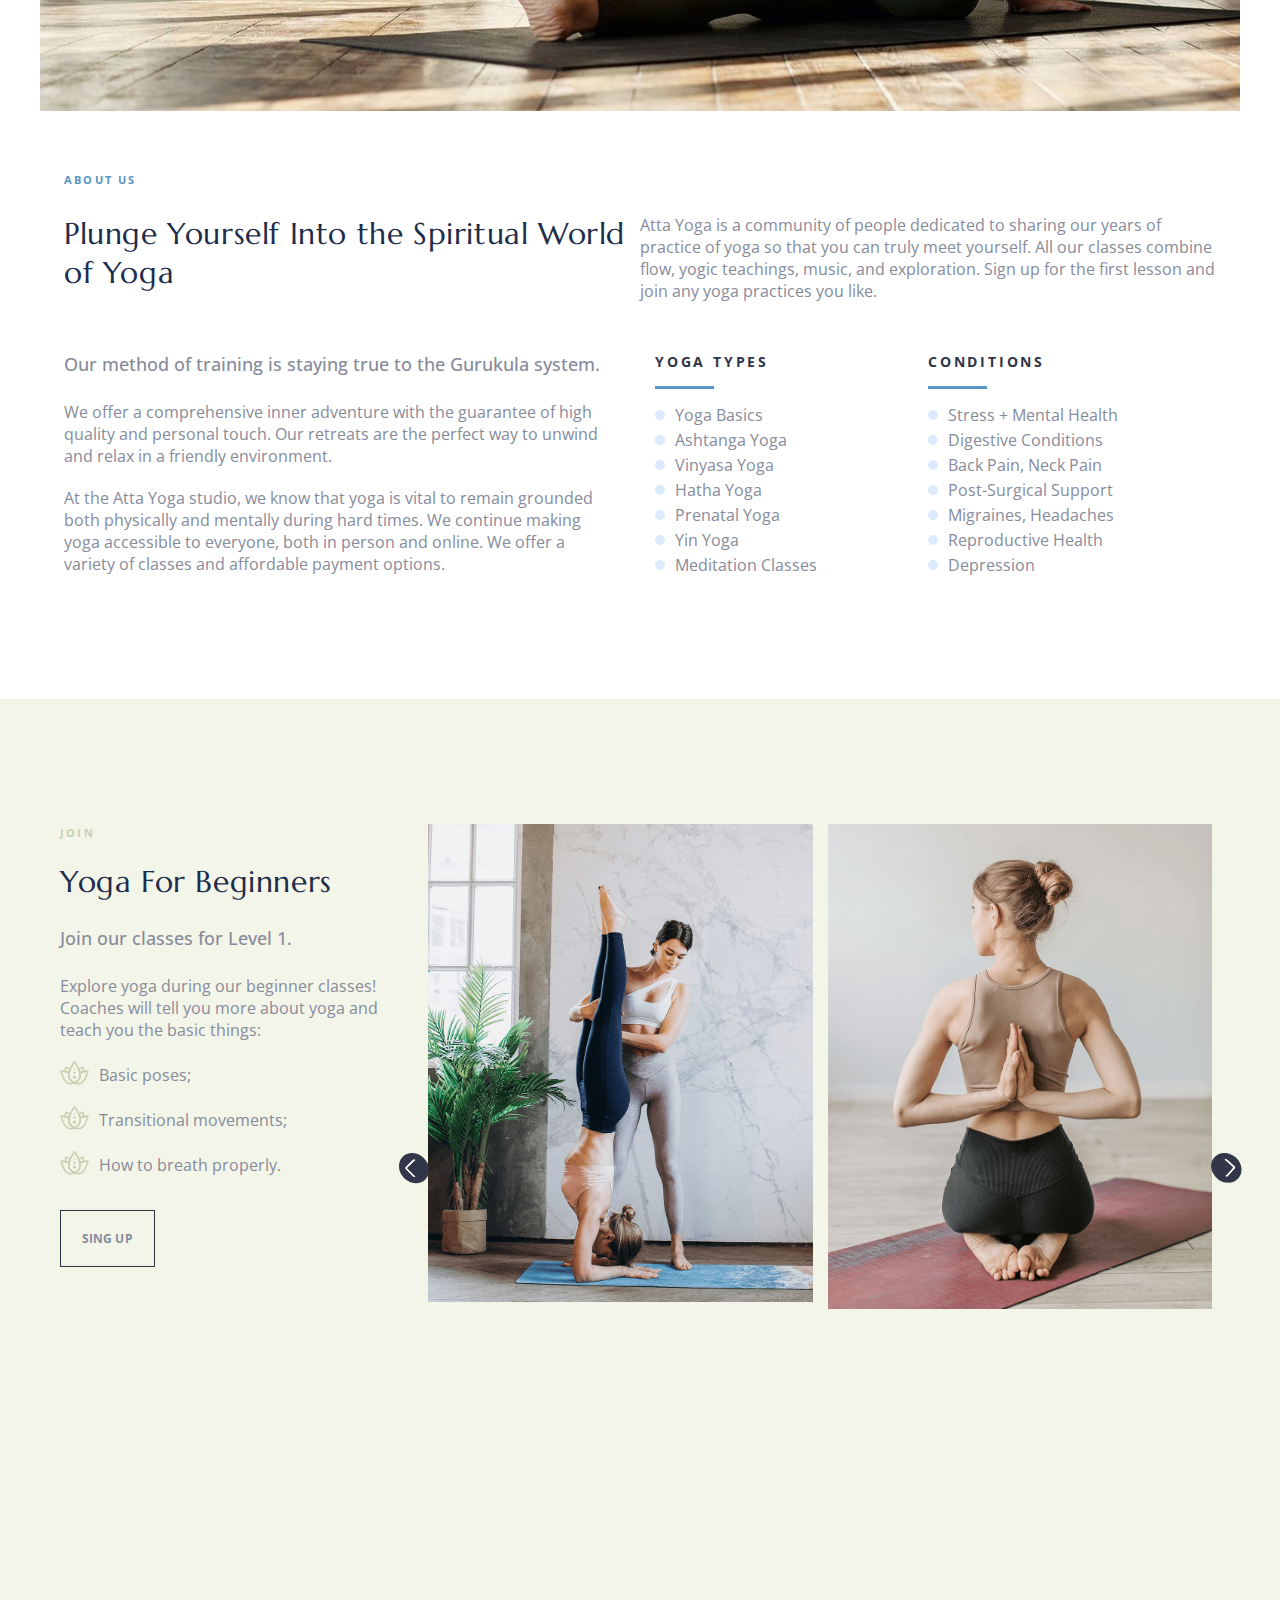
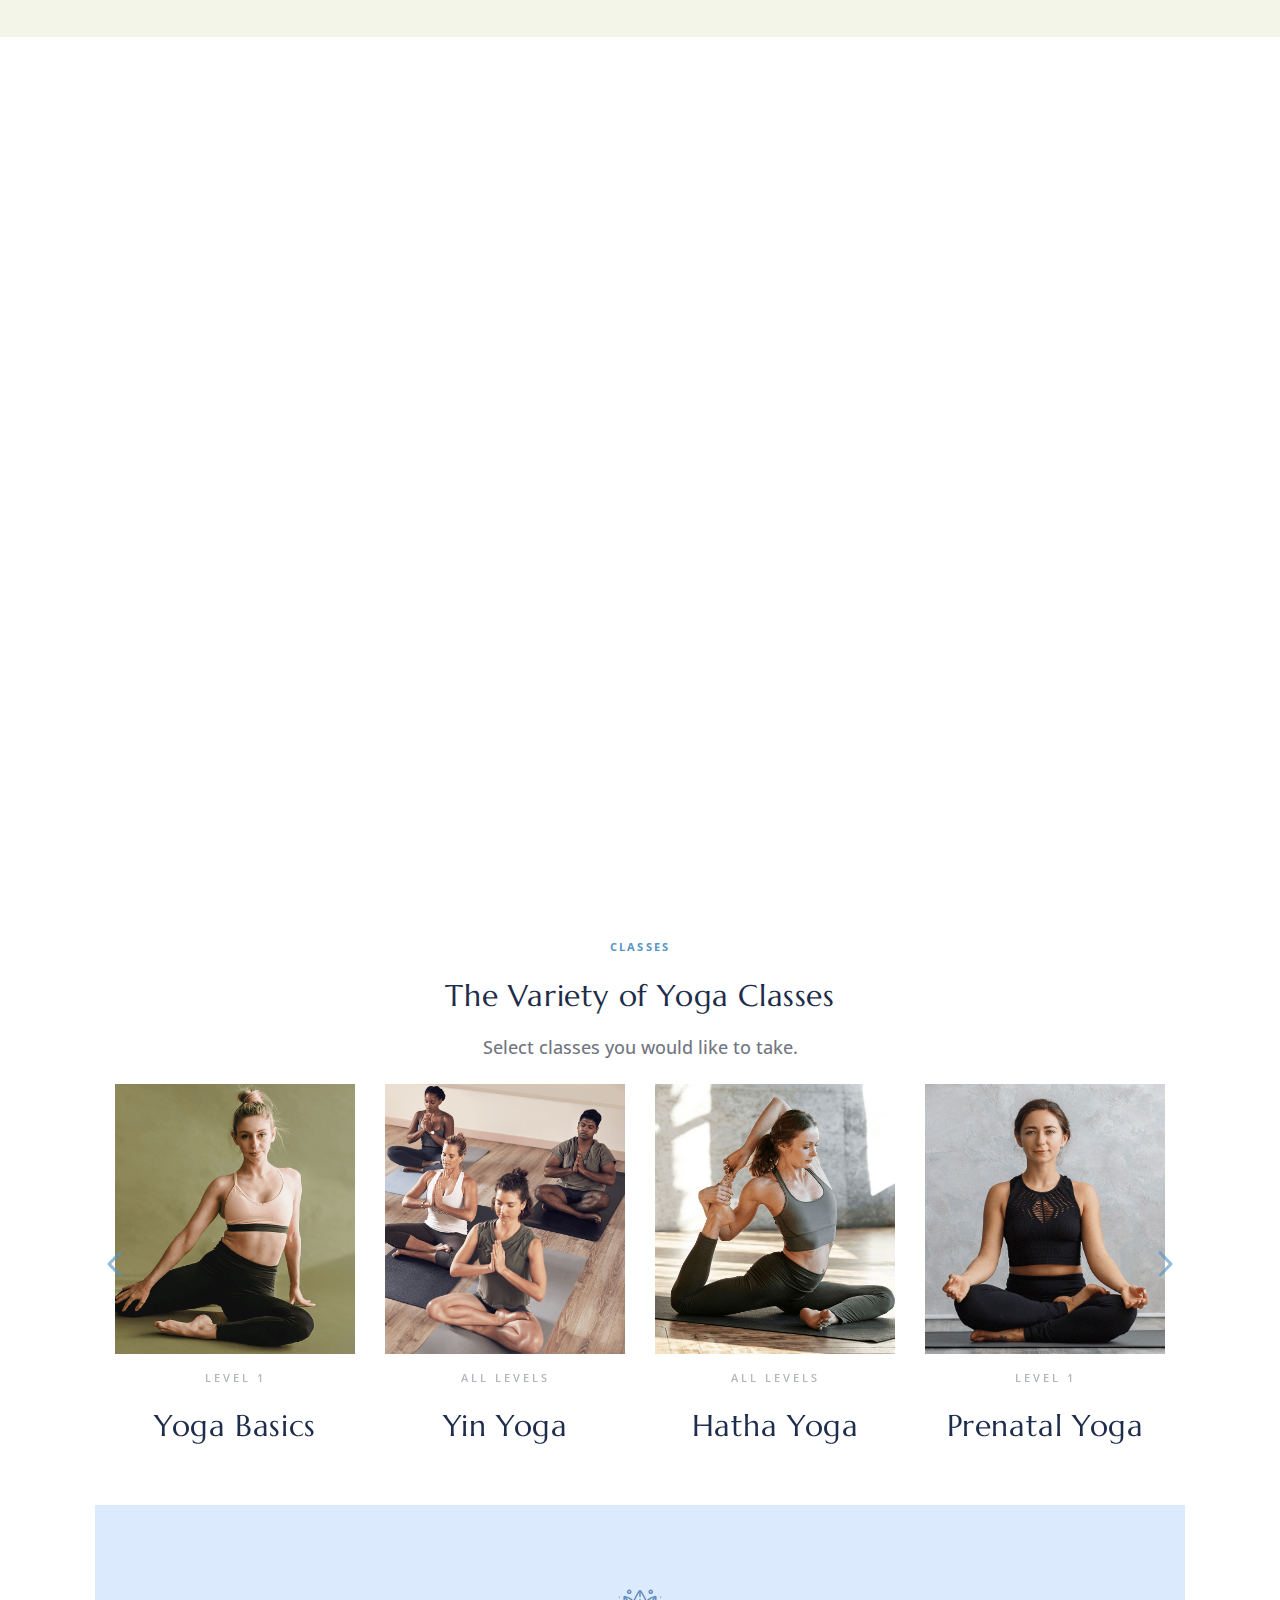
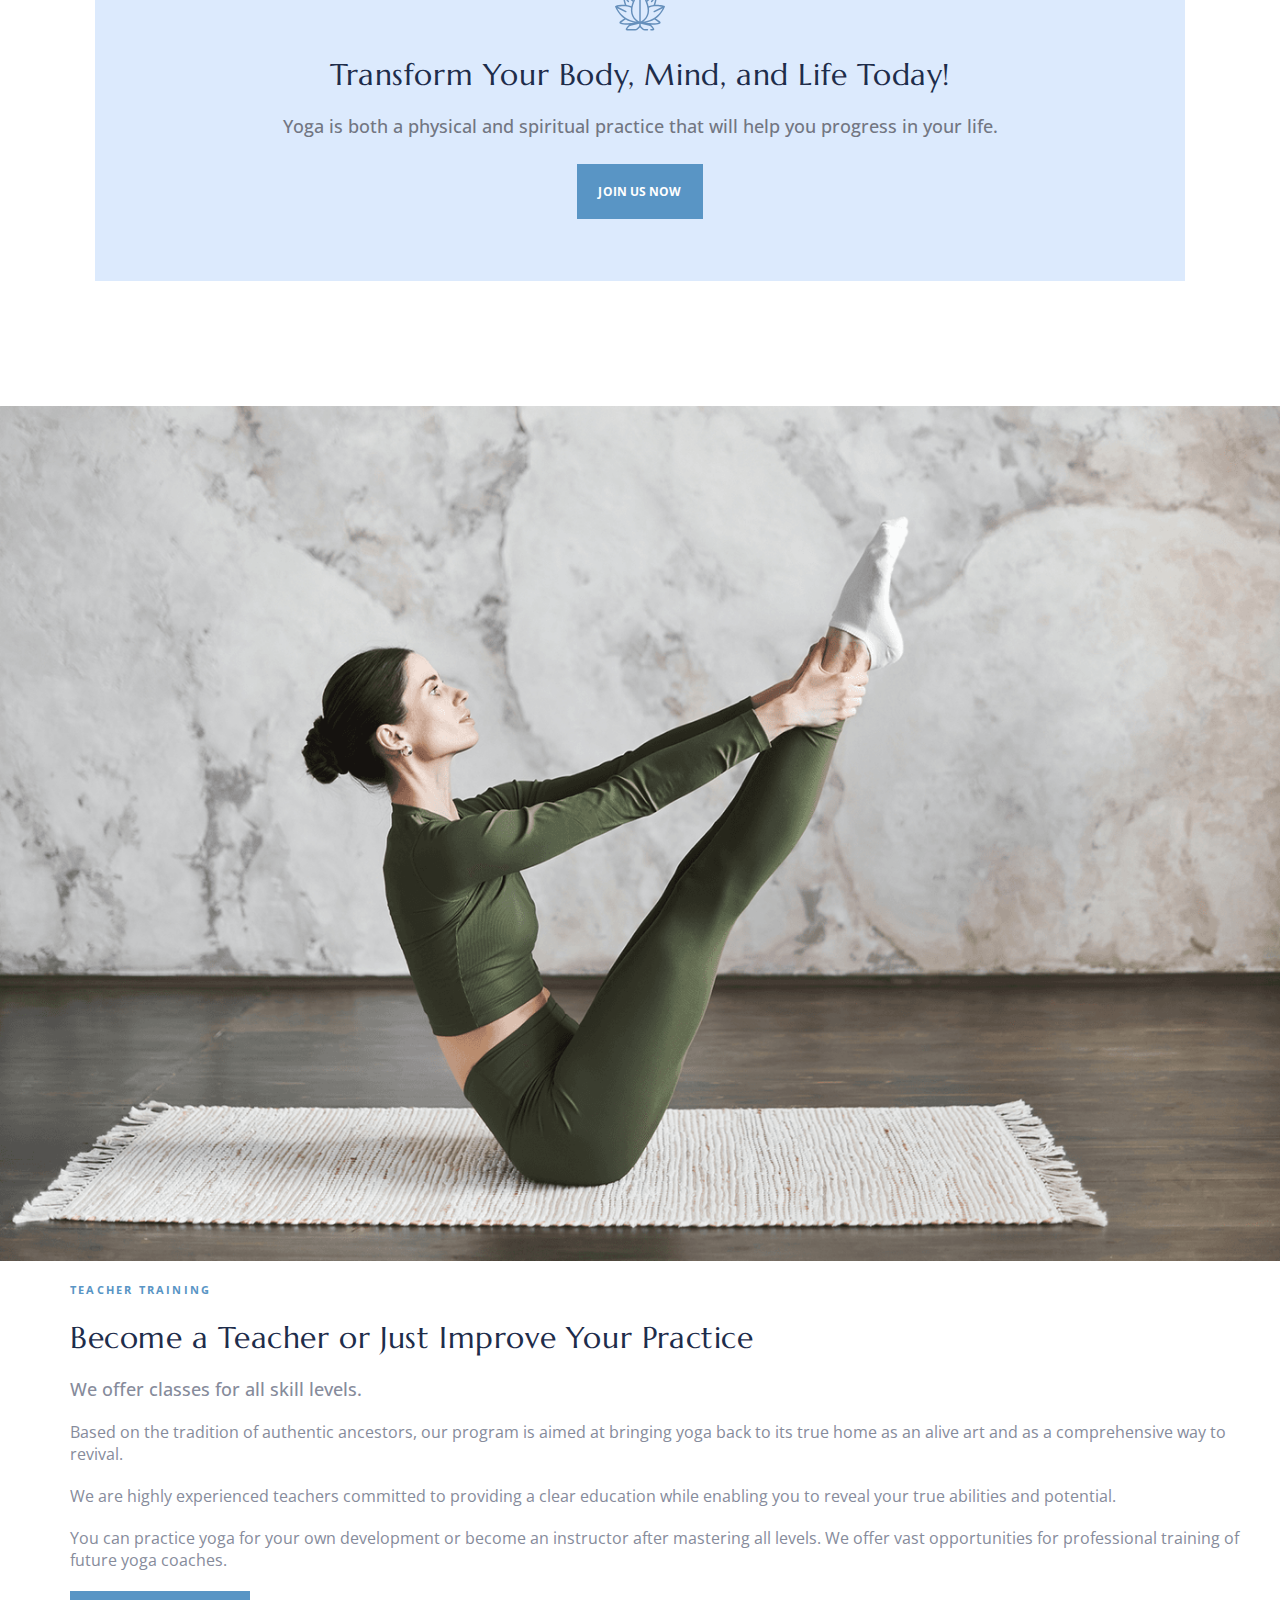
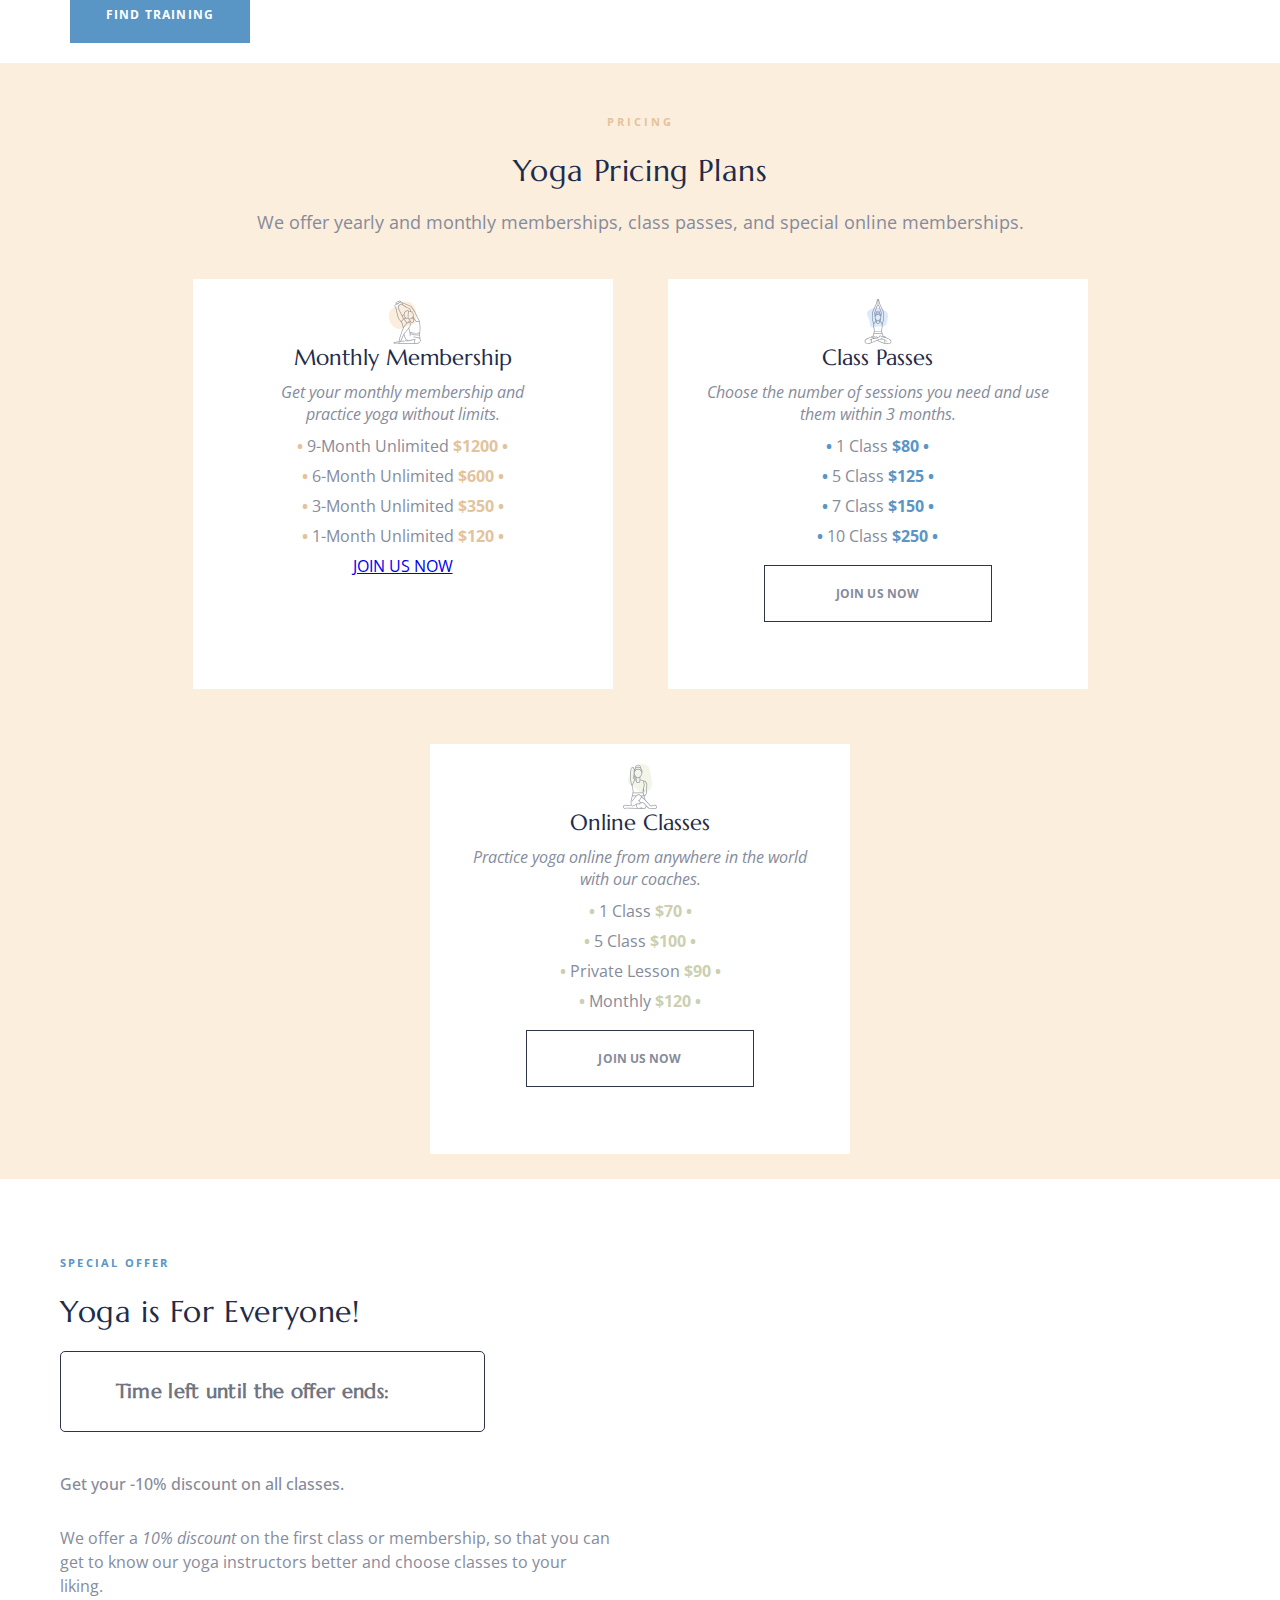
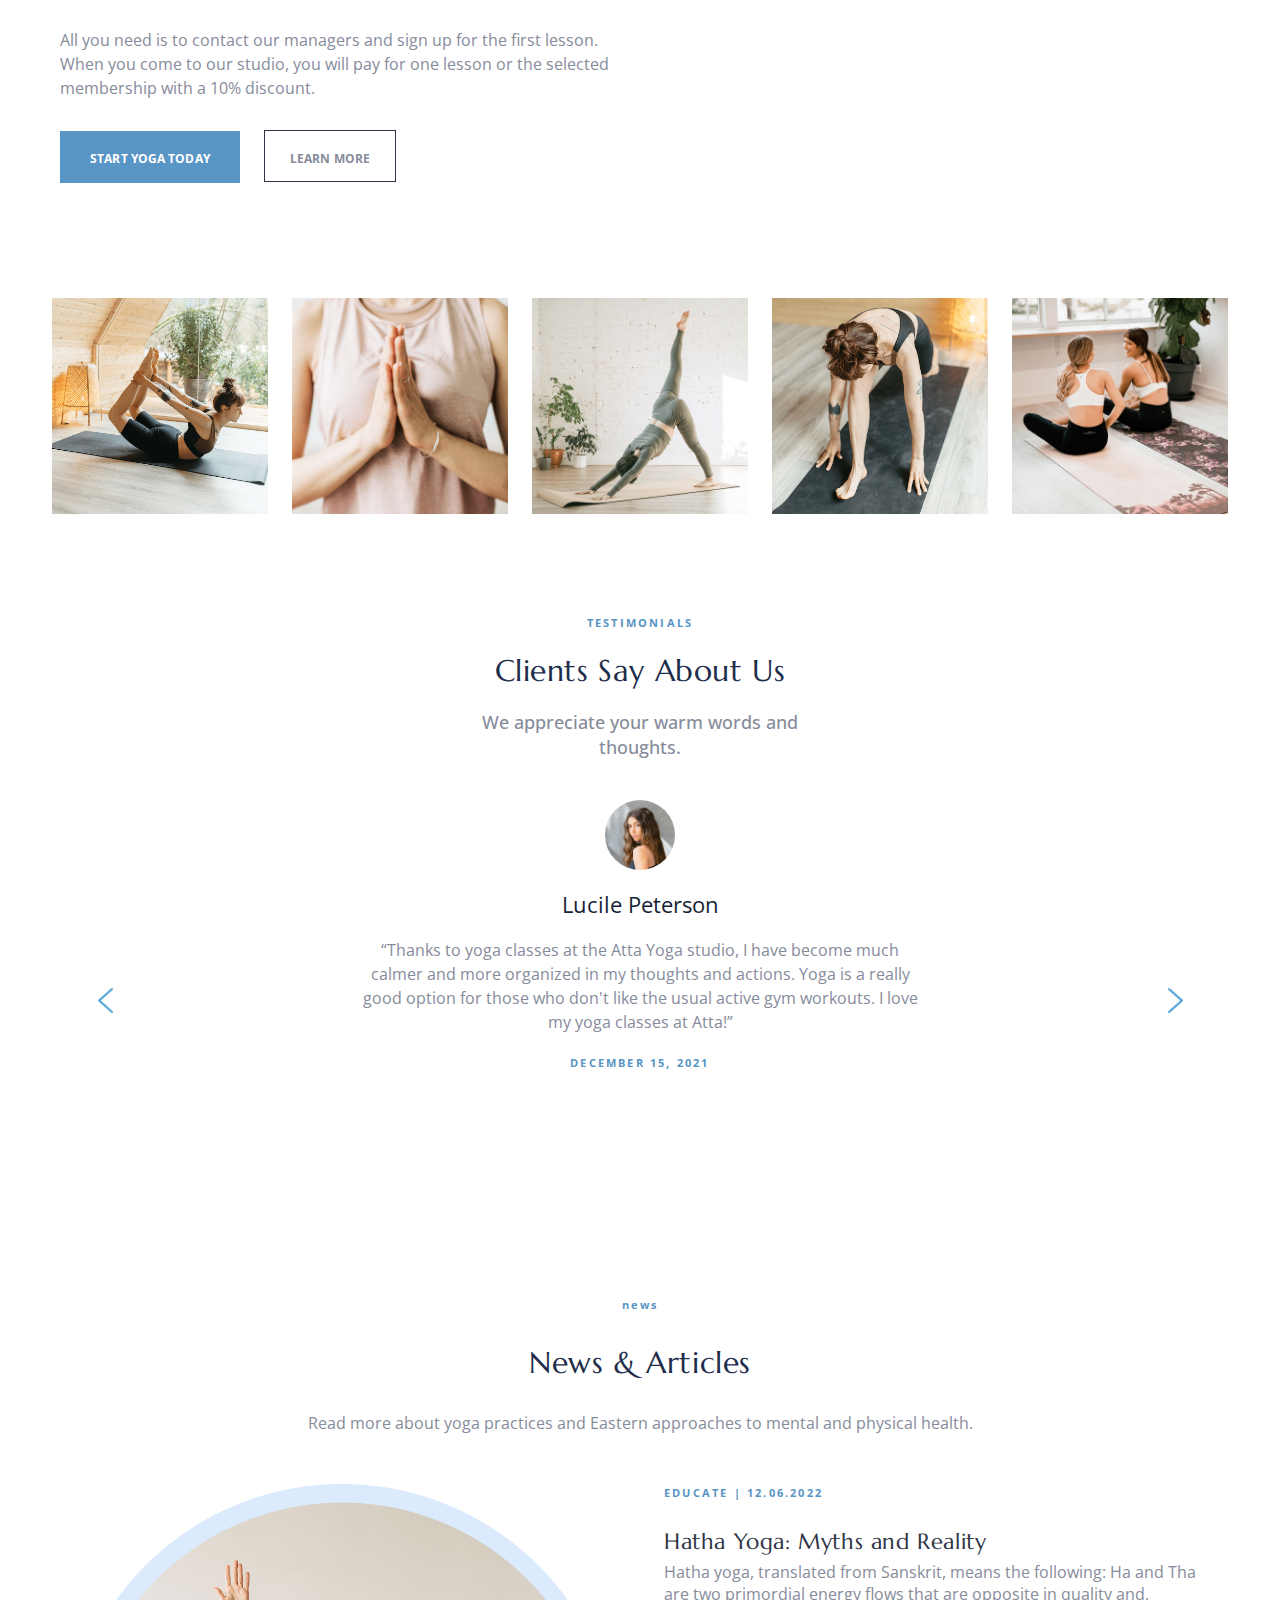
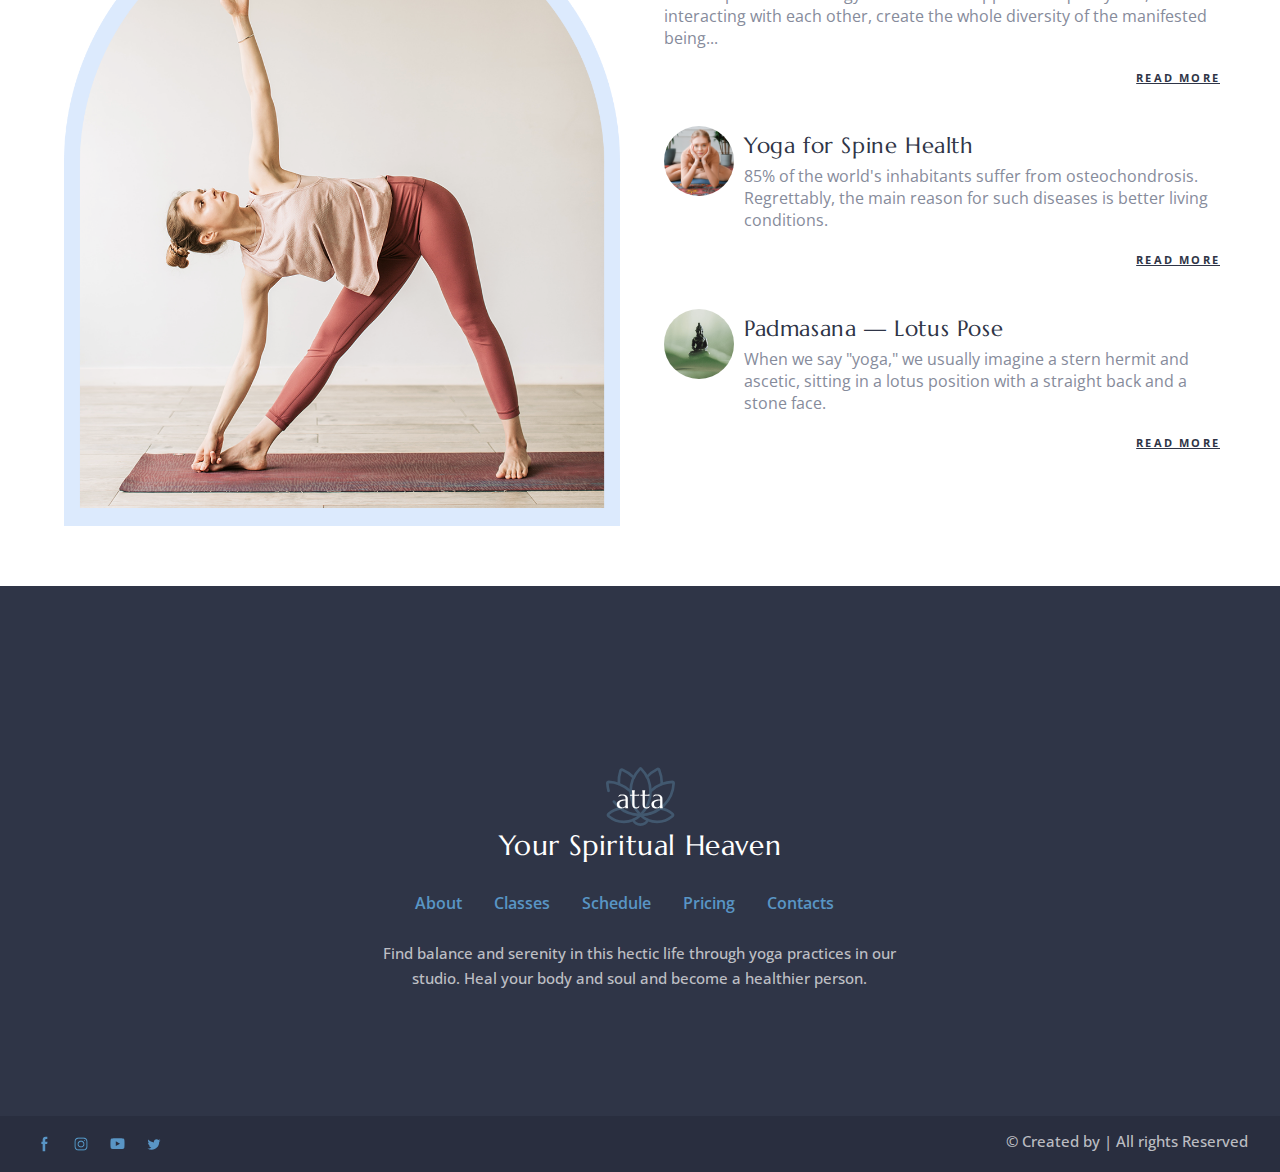
==== commit 18ab570d: "Add container to about.html and change sliders js" ====
--- a/index.html
+++ b/index.html
@@ -280,9 +280,9 @@
               <h3 class="slider__units-subtitle subtitle">Vinyasa Yoga</h3>
             </div>
           </div>
-        </div>
           <button type="button" class="slider__btn-prev btn-arrow"></button>
           <button type="button" class="slider__btn-next btn-arrow"></button>
+        </div>
       </div>
       <div class="classes__join-us-section">
       <div class="classes__join-us">
@@ -301,32 +301,30 @@
     <!-- /Vladyslava Korogodova -->
 
     <!--Alena Maliushchenko-->
-    <section class="teacher-training container">
+    <section class="teacher-training">
       <div class="image_teacher_training-container">
         <img src="img/yoga-practice.png" alt="yoga-practice" class="image_teacher_training">
       </div>
-      <div class="teacher-training-container">
+      <div class="teacher-training container">
         <div class="teacher-training__article">
           <h2 class="teacher-training__title">TEACHER TRAINING</h2>
           <p class="teacher-training__subtitle subtitle"> Become a Teacher or Just Improve Your Practice</p>
-        </div>  
-        <div class="teacher-training__paragraph">
-          <p class="teacher-training__text">We offer classes for all skill levels.</p>
-          <p class="teacher-training__main-text">Based on the tradition of authentic ancestors, our program is aimed at
-            bringing yoga back to its true home as
-            an alive art and as a comprehensive way to revival.
-          </p>
-          <p class="teacher-training__main-text">We are highly experienced teachers committed to providing a clear
-            education while enabling you to reveal your
-            true abilities and potential.
-          </p>
-          <p class="teacher-training__main-text">You can practice yoga for your own development or become an instructor
-            after mastering all levels. We offer
-            vast opportunities for professional training of future yoga coaches.
-          </p>
-        </div>
-        <div class="button">
-          <a class="teacher-training-button" href="./classes.html">FIND TRAINING</a>
+          <div class="teacher-training__paragraph">
+            <p class="teacher-training__text">We offer classes for all skill levels.</p>
+            <p class="teacher-training__main-text">Based on the tradition of authentic ancestors, our program is aimed at
+              bringing yoga back to its true home as
+              an alive art and as a comprehensive way to revival.
+            </p>
+            <p class="teacher-training__main-text">We are highly experienced teachers committed to providing a clear
+              education while enabling you to reveal your
+              true abilities and potential.
+            </p>
+            <p class="teacher-training__main-text">You can practice yoga for your own development or become an instructor
+              after mastering all levels. We offer
+              vast opportunities for professional training of future yoga coaches.
+            </p>
+        </div>
+        <a class="teacher-training-button" href="./classes.html">FIND TRAINING</a>
         </div>
       </div>
     </section>  
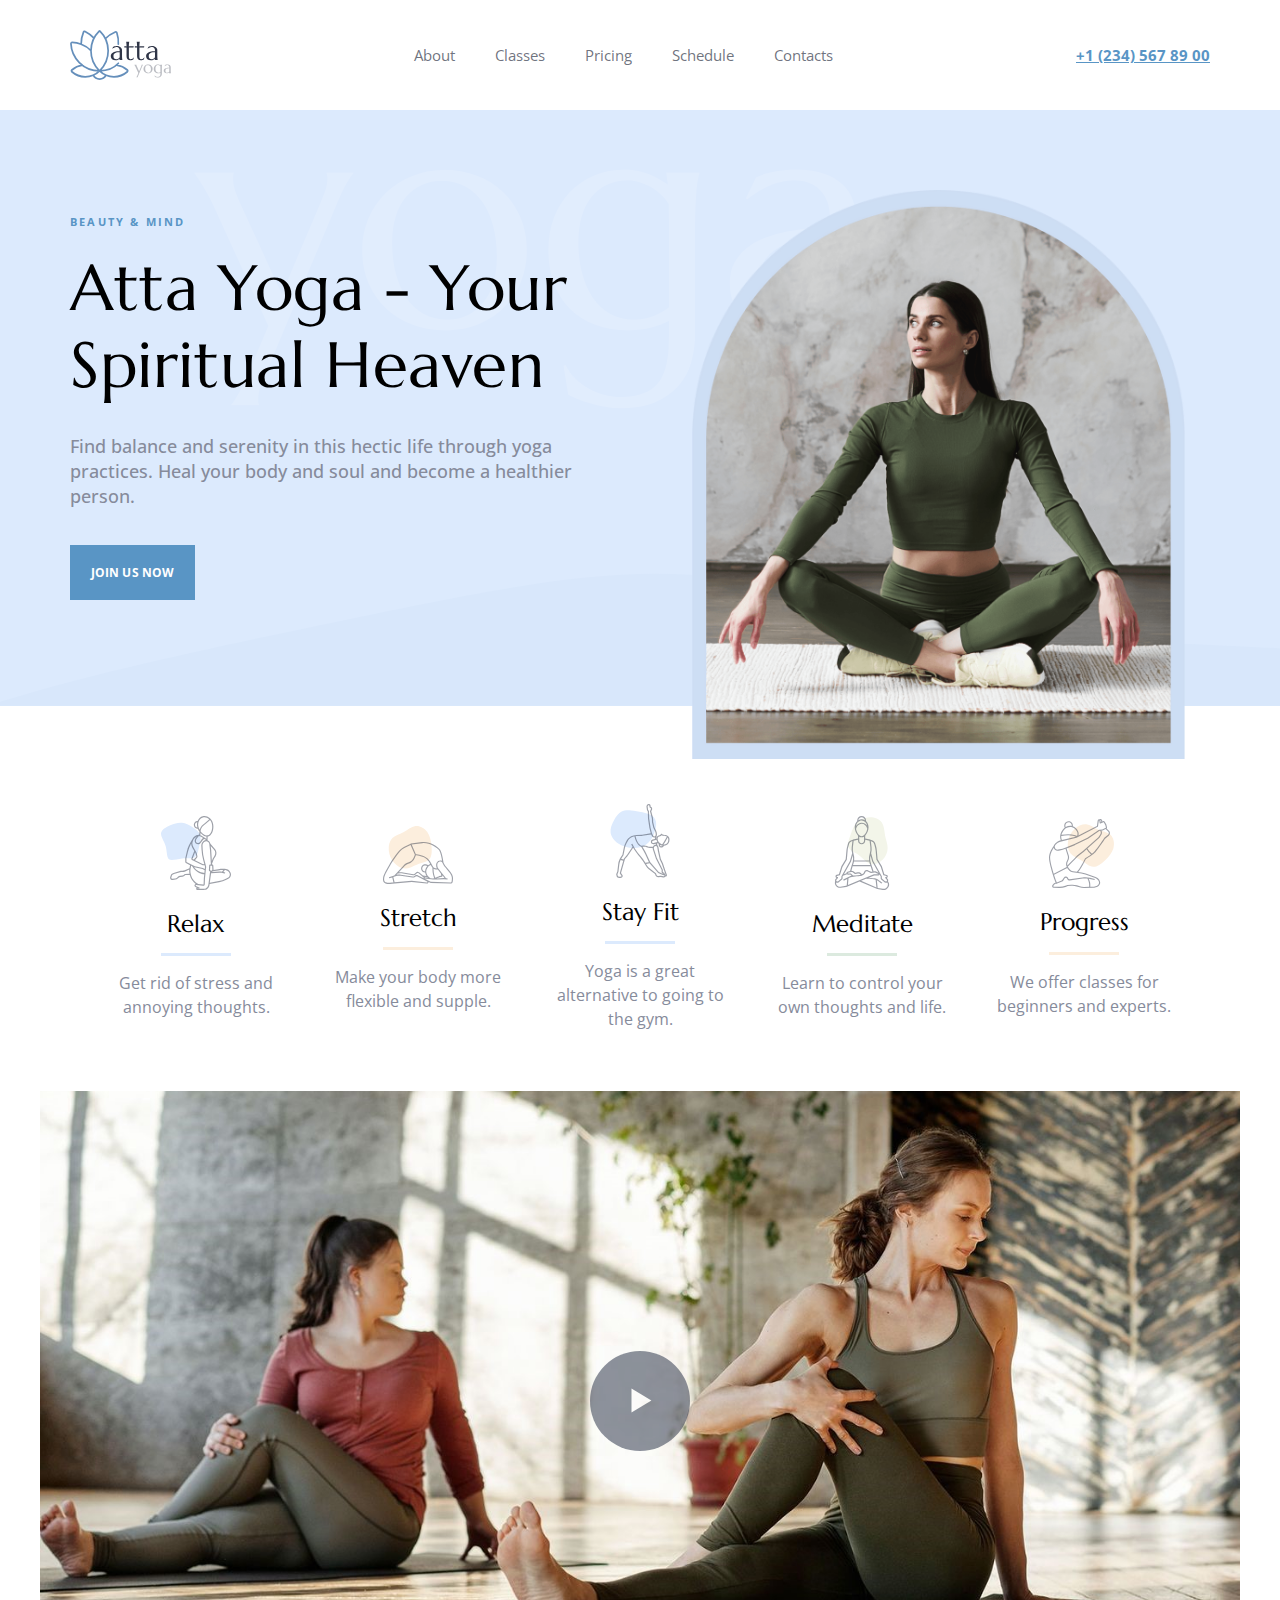
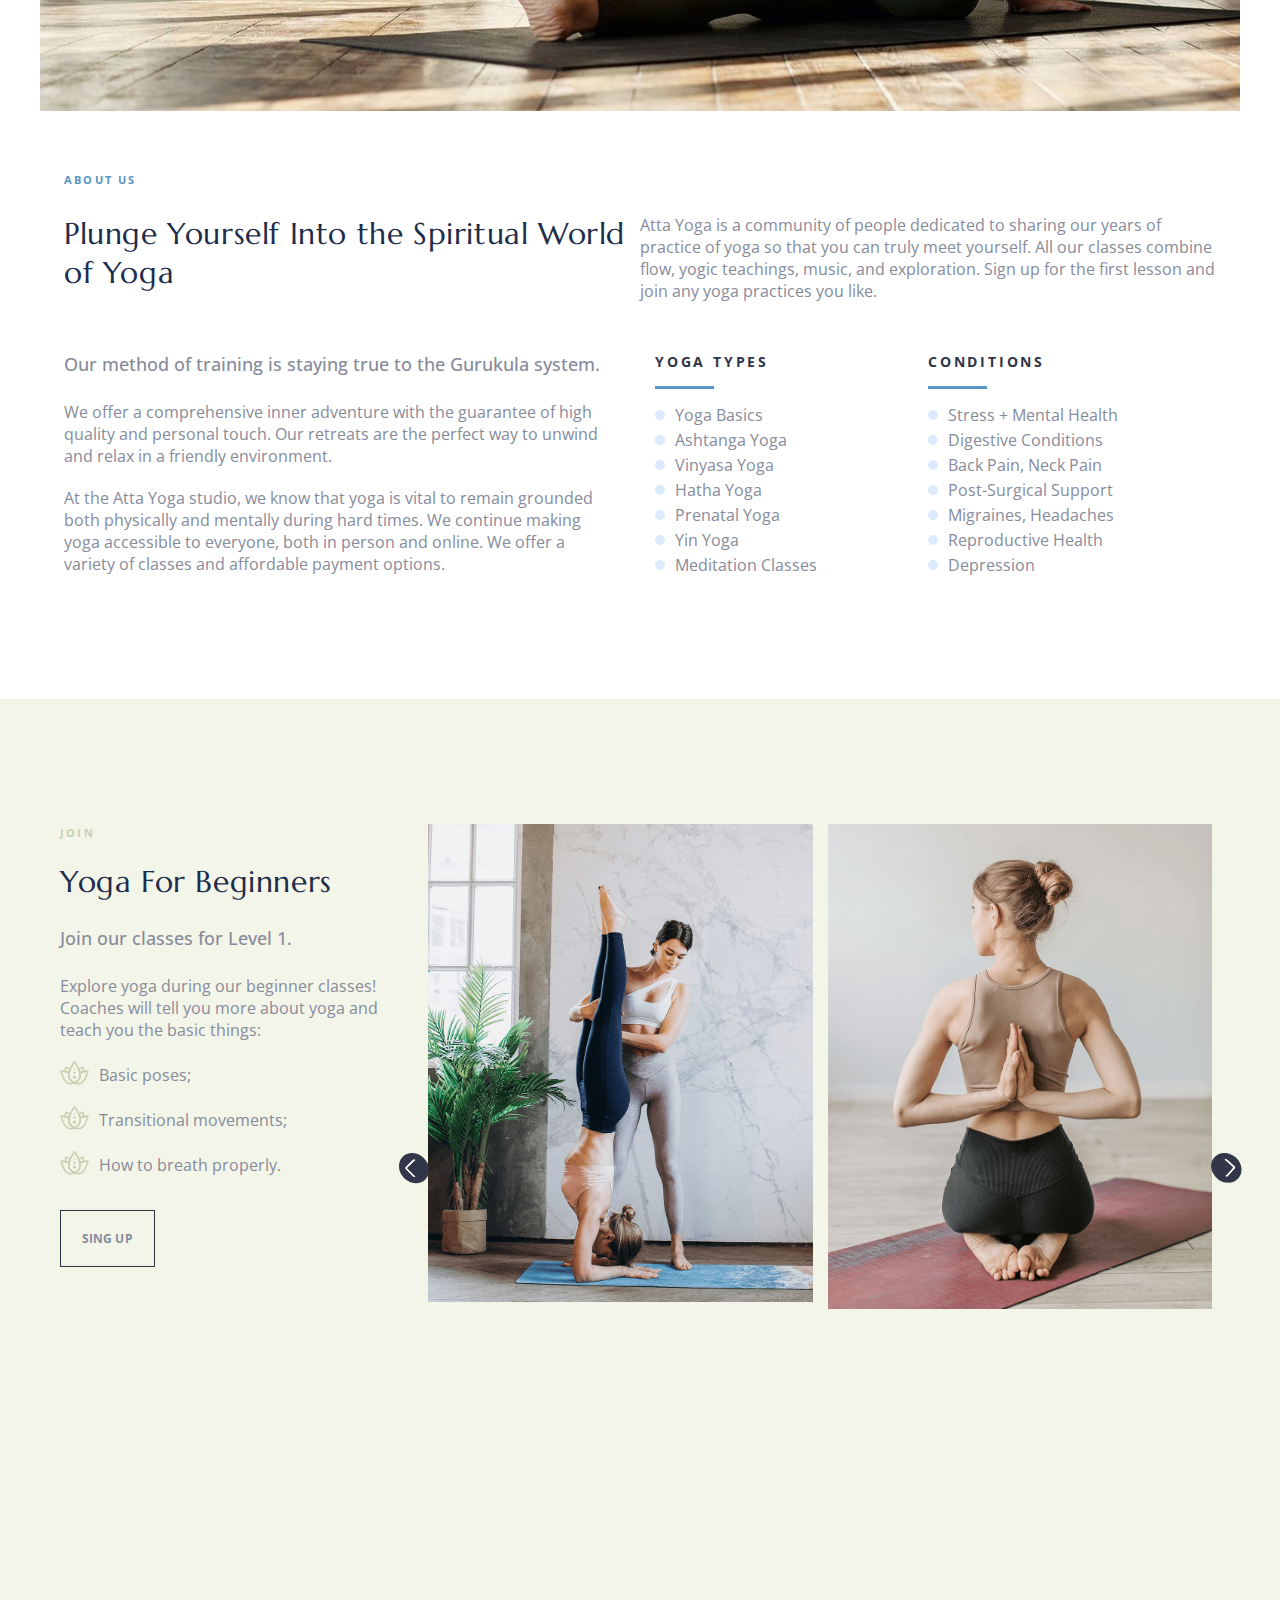
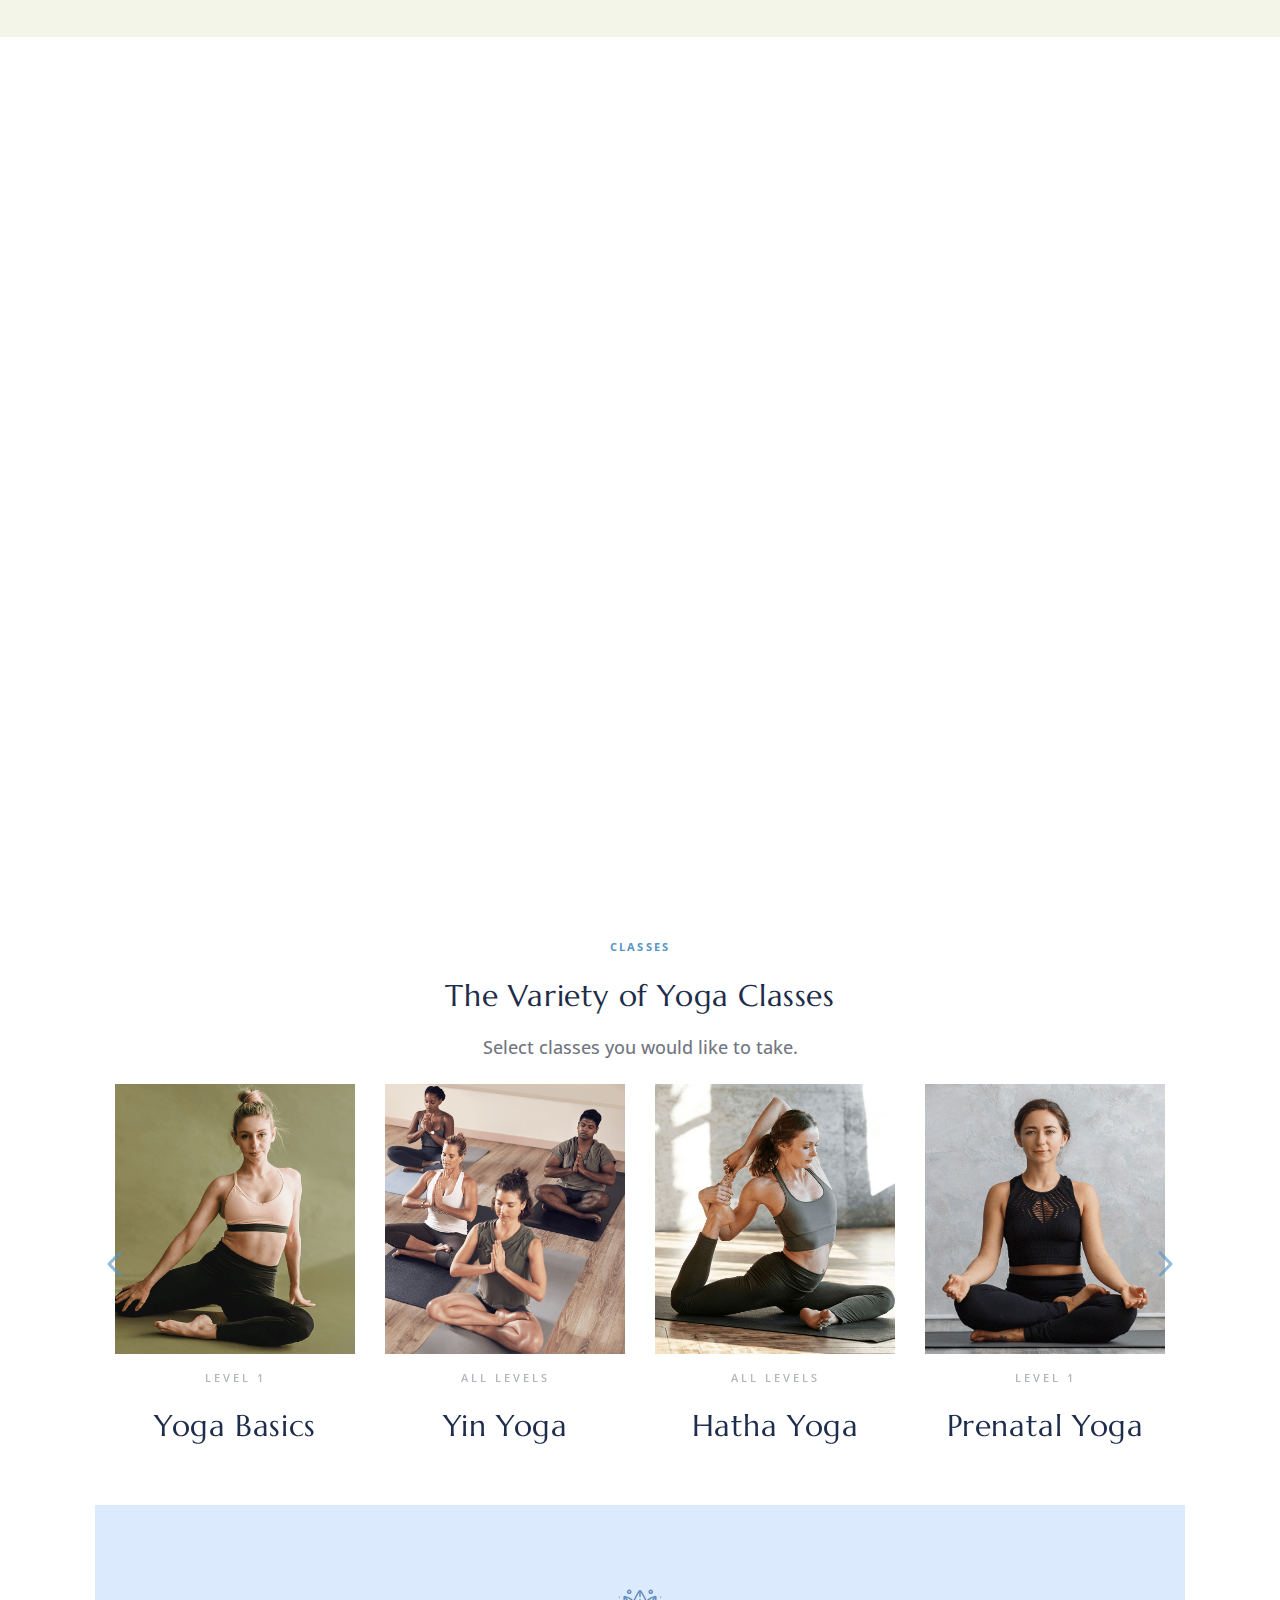
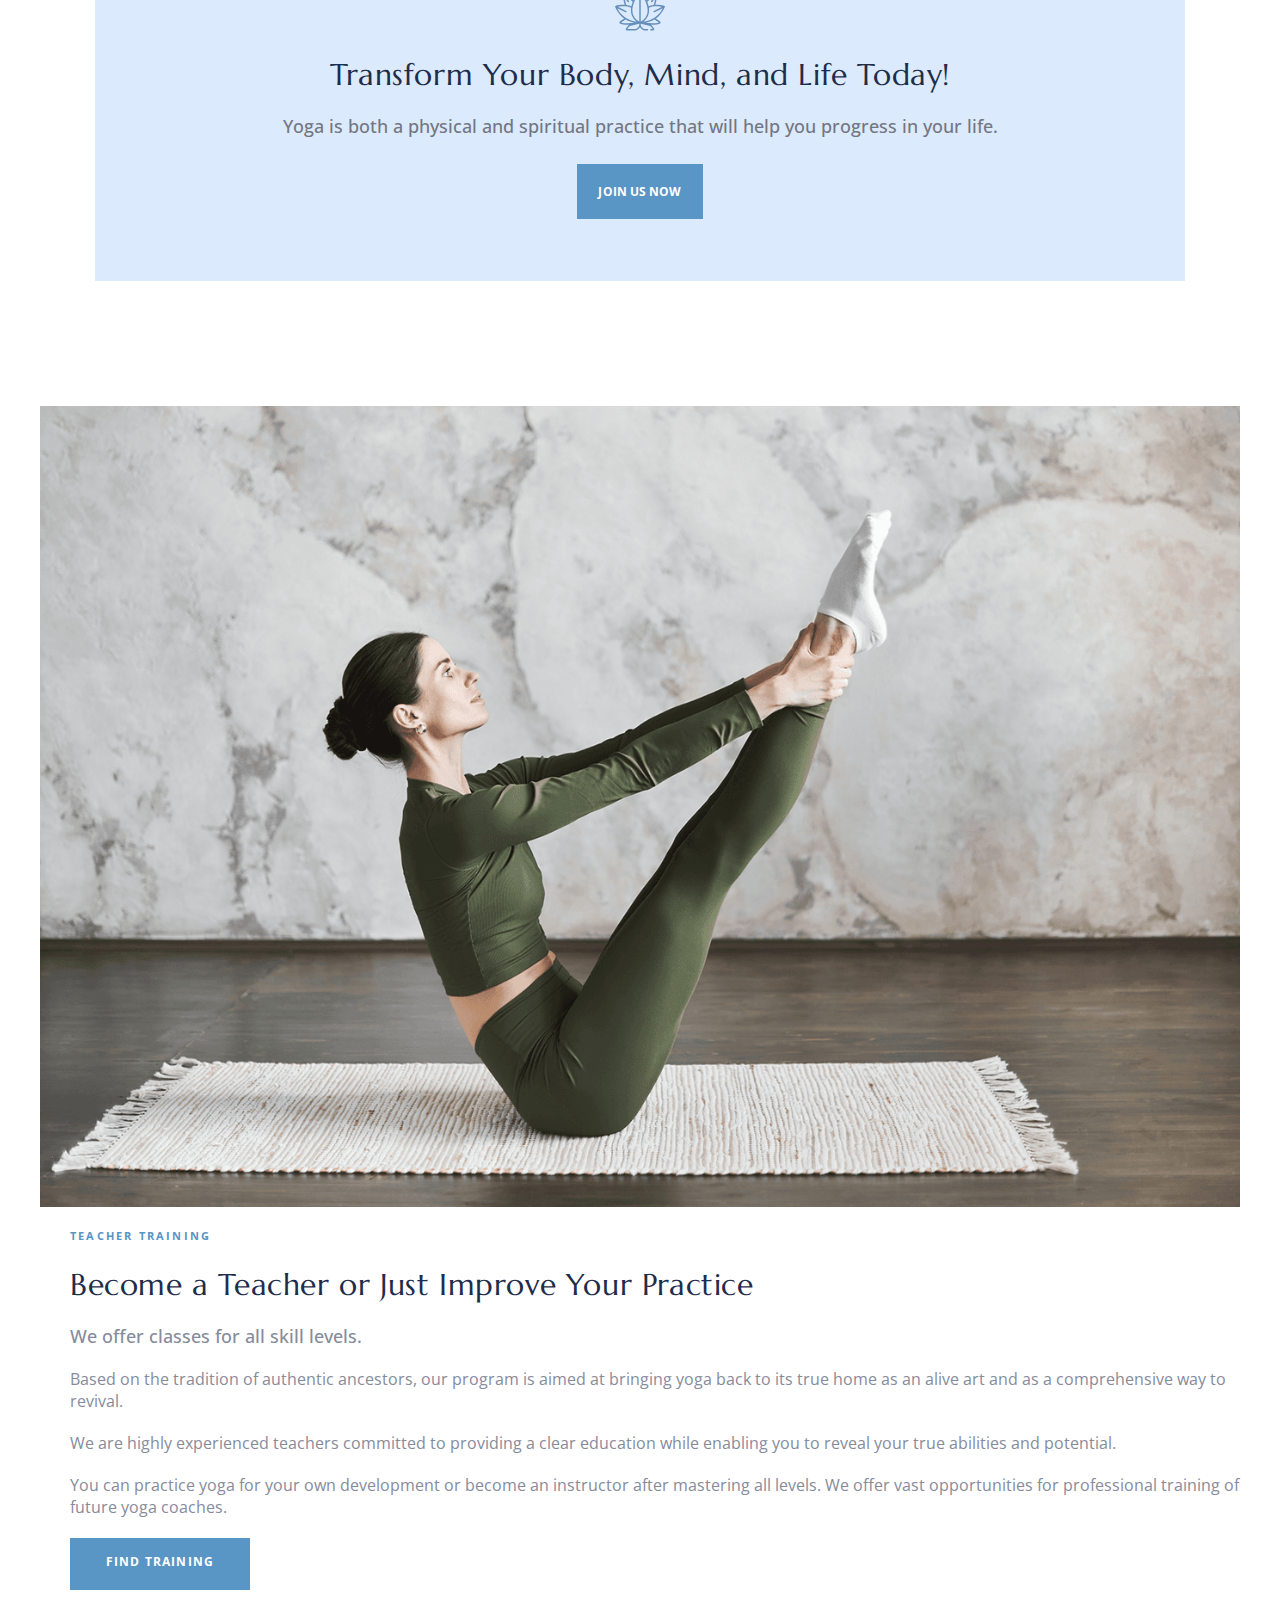
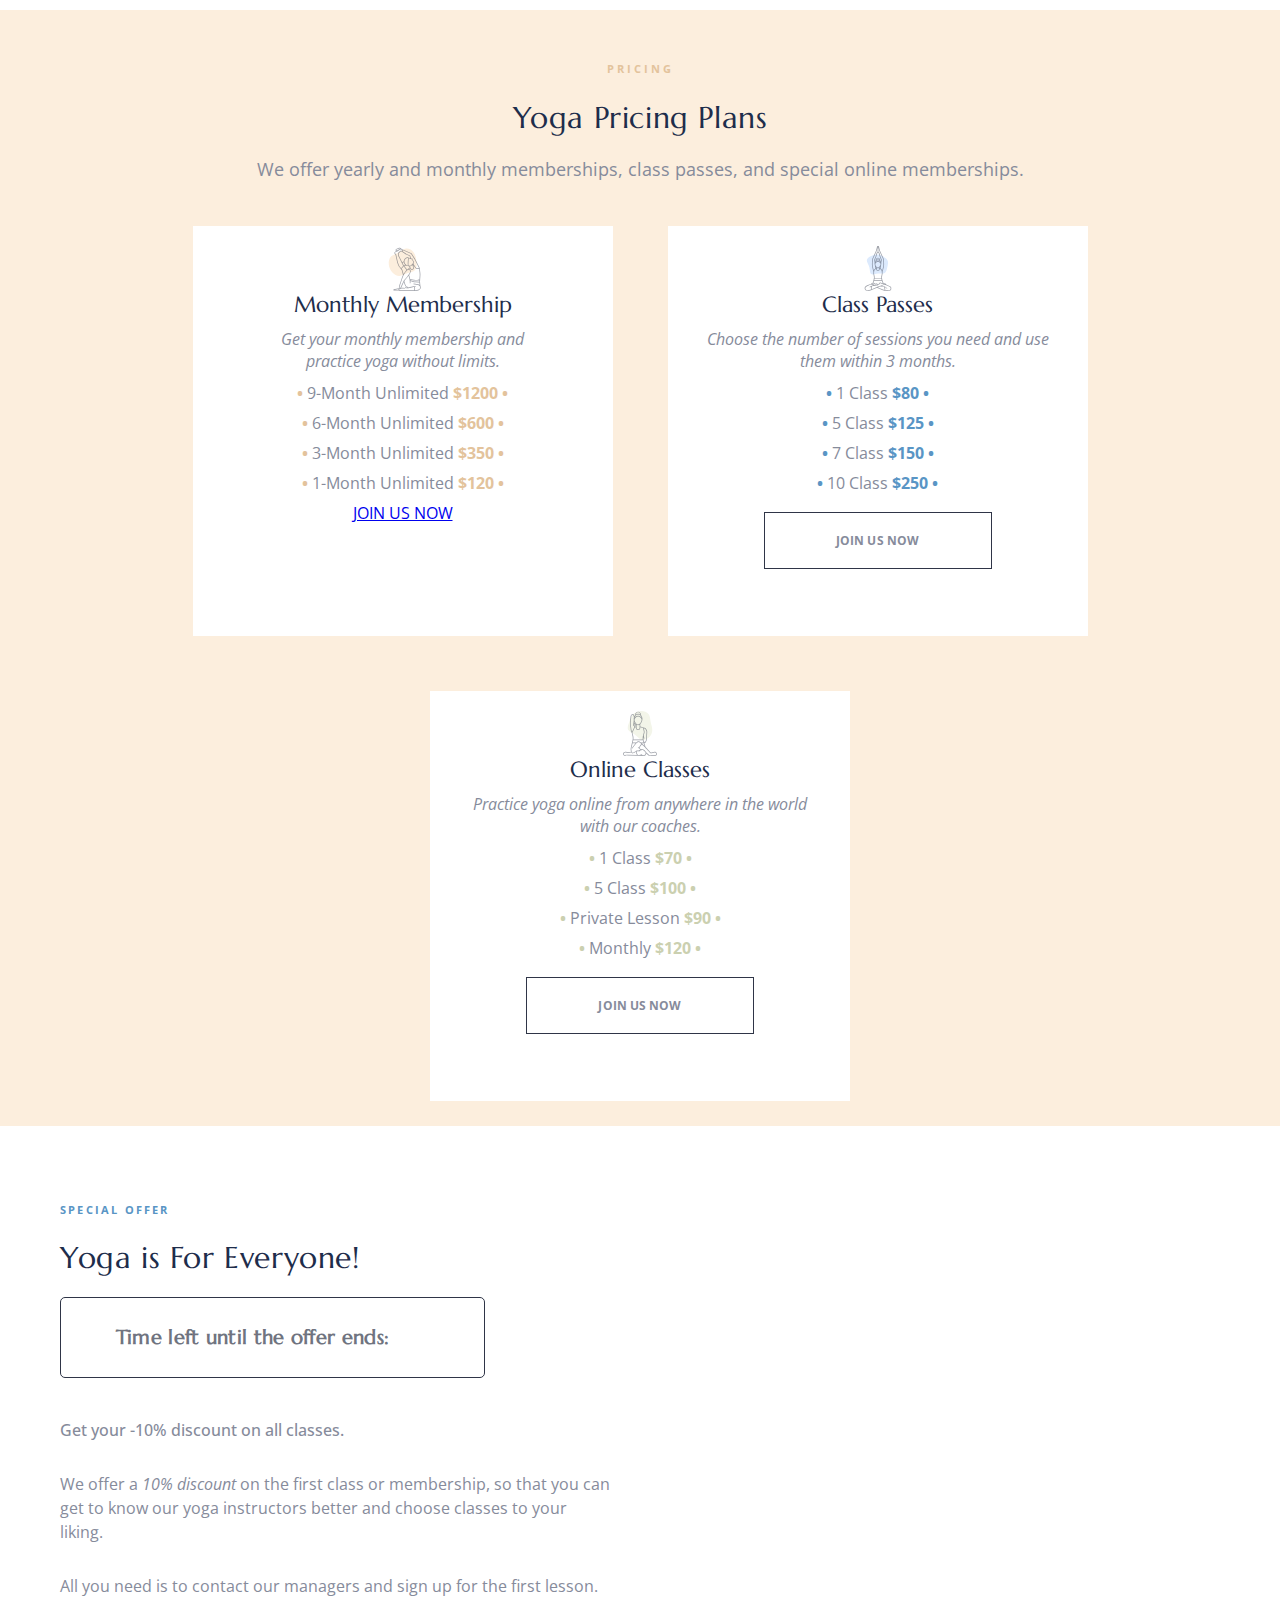
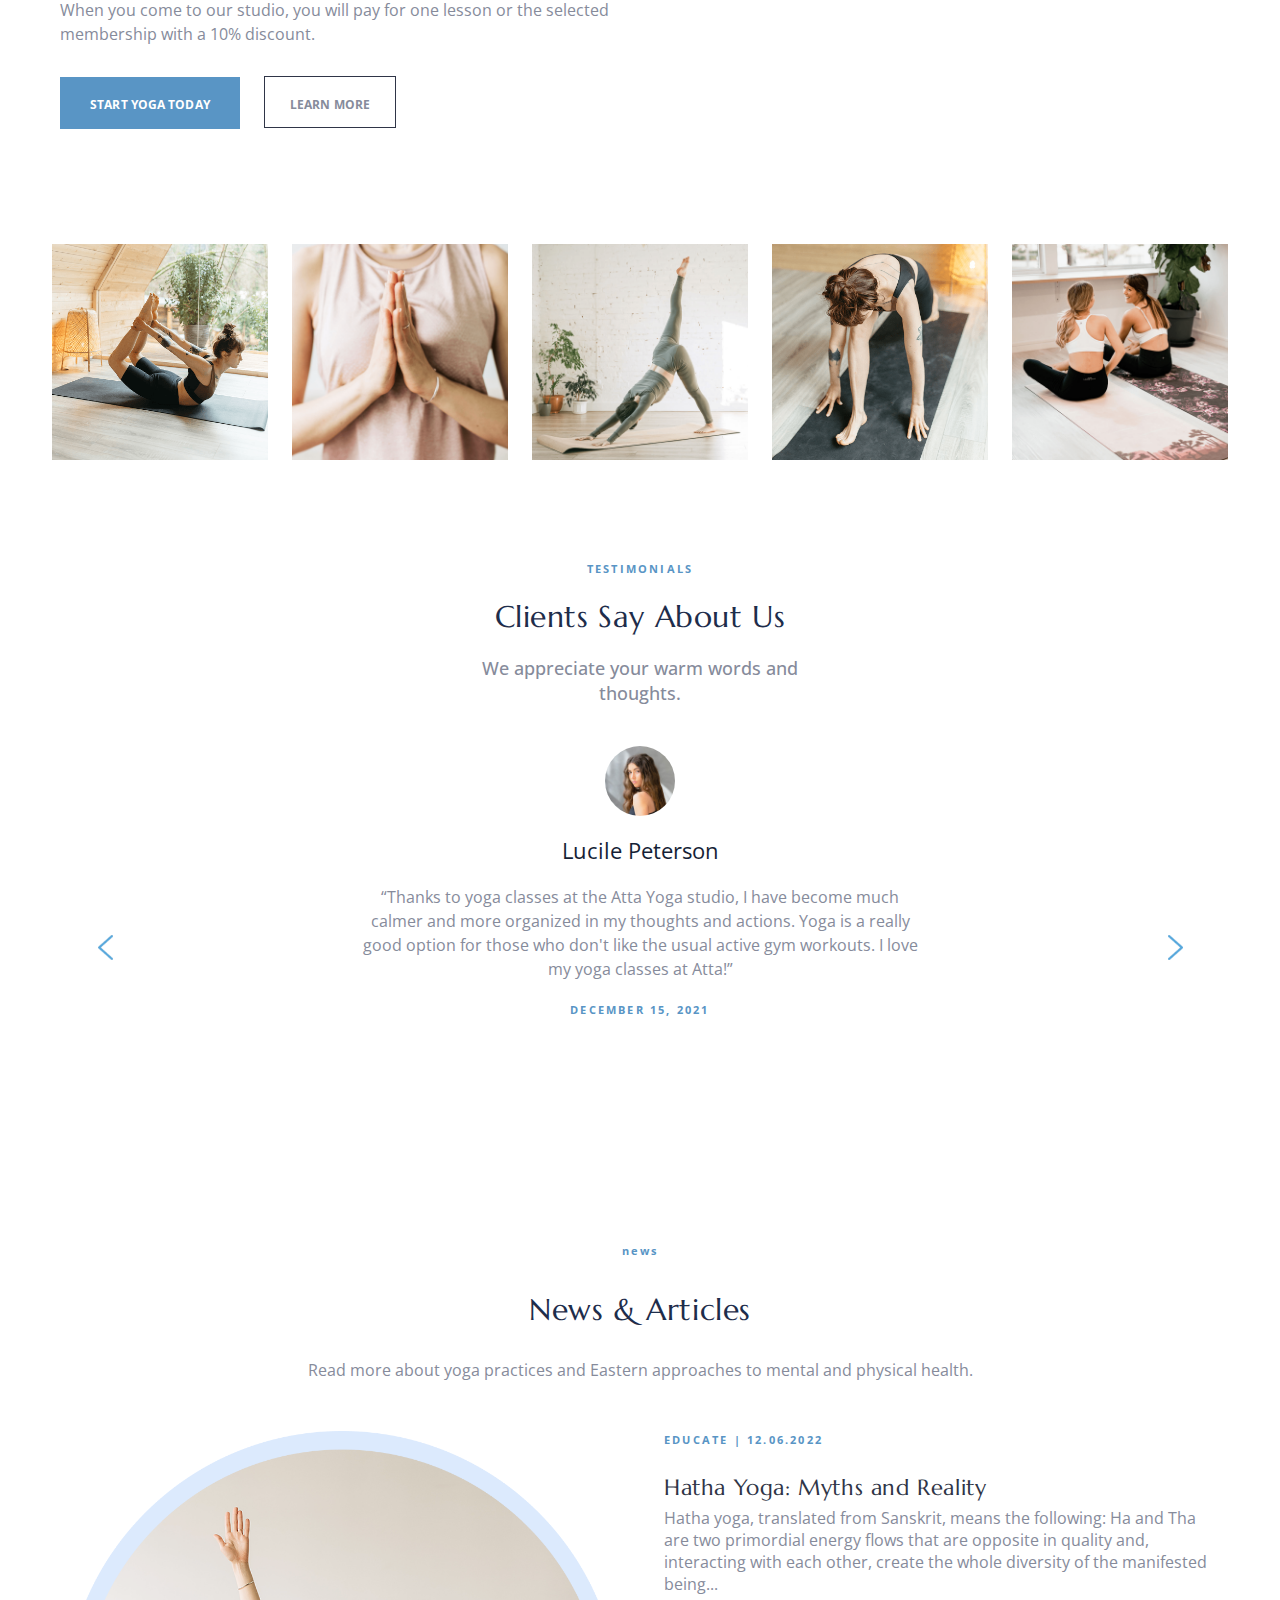
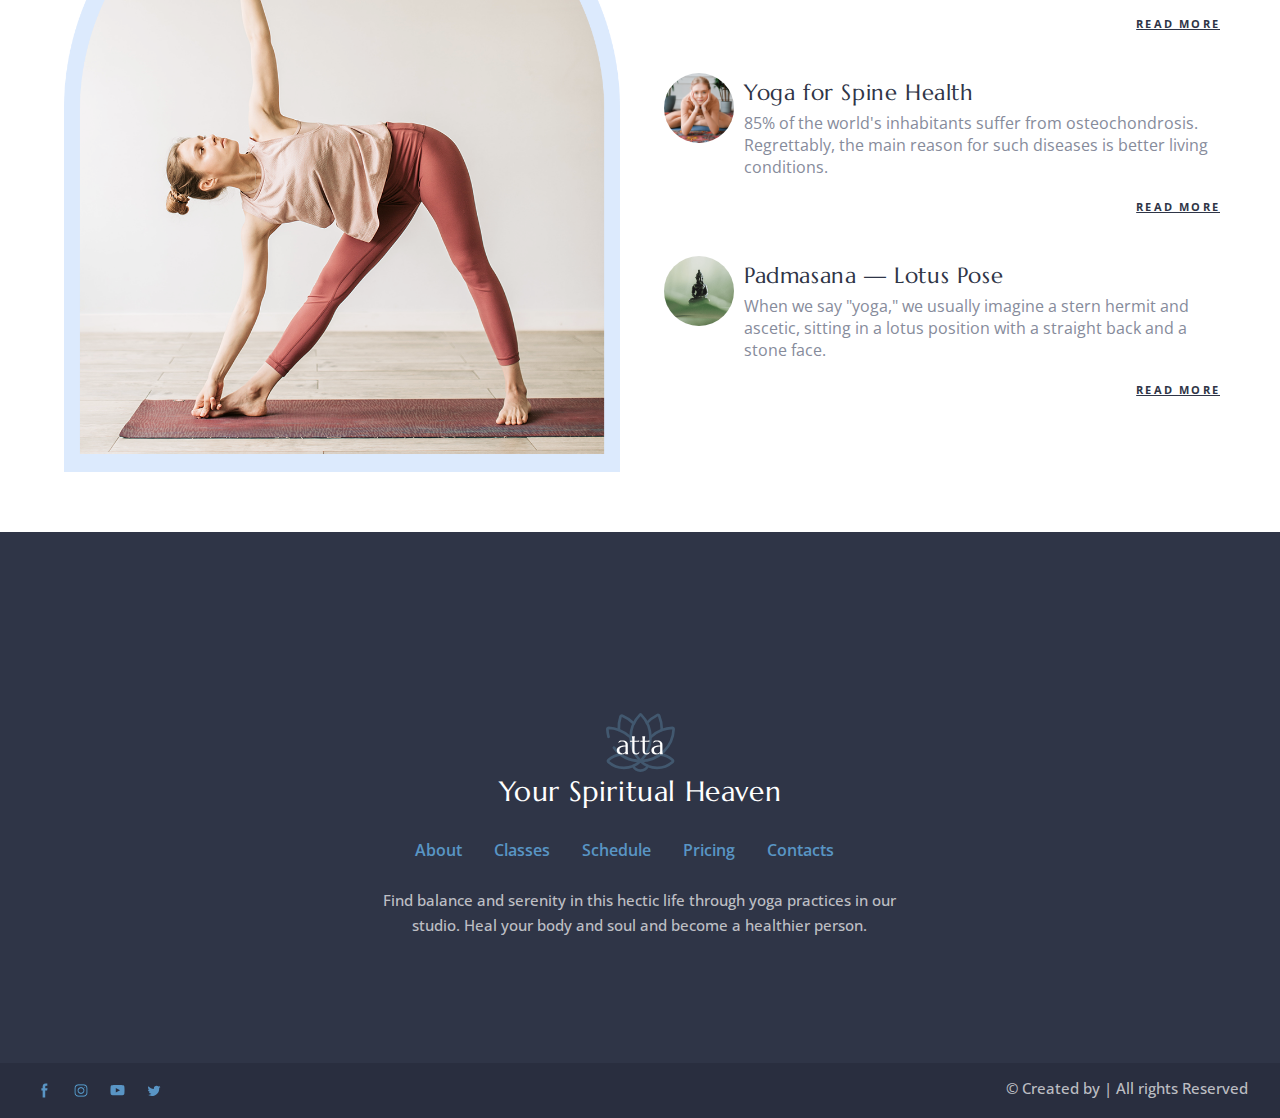
==== commit 2fe2f042: "Merge branch 'main' of https://github.com/koldovsky/753-team-03" ====
--- a/index.html
+++ b/index.html
@@ -301,30 +301,32 @@
     <!-- /Vladyslava Korogodova -->
 
     <!--Alena Maliushchenko-->
-    <section class="teacher-training">
+    <section class="teacher-training container">
       <div class="image_teacher_training-container">
         <img src="img/yoga-practice.png" alt="yoga-practice" class="image_teacher_training">
       </div>
-      <div class="teacher-training container">
+      <div class="teacher-training-container">
         <div class="teacher-training__article">
           <h2 class="teacher-training__title">TEACHER TRAINING</h2>
           <p class="teacher-training__subtitle subtitle"> Become a Teacher or Just Improve Your Practice</p>
-          <div class="teacher-training__paragraph">
-            <p class="teacher-training__text">We offer classes for all skill levels.</p>
-            <p class="teacher-training__main-text">Based on the tradition of authentic ancestors, our program is aimed at
-              bringing yoga back to its true home as
-              an alive art and as a comprehensive way to revival.
-            </p>
-            <p class="teacher-training__main-text">We are highly experienced teachers committed to providing a clear
-              education while enabling you to reveal your
-              true abilities and potential.
-            </p>
-            <p class="teacher-training__main-text">You can practice yoga for your own development or become an instructor
-              after mastering all levels. We offer
-              vast opportunities for professional training of future yoga coaches.
-            </p>
-        </div>
-        <a class="teacher-training-button" href="./classes.html">FIND TRAINING</a>
+        </div>  
+        <div class="teacher-training__paragraph">
+          <p class="teacher-training__text">We offer classes for all skill levels.</p>
+          <p class="teacher-training__main-text">Based on the tradition of authentic ancestors, our program is aimed at
+            bringing yoga back to its true home as
+            an alive art and as a comprehensive way to revival.
+          </p>
+          <p class="teacher-training__main-text">We are highly experienced teachers committed to providing a clear
+            education while enabling you to reveal your
+            true abilities and potential.
+          </p>
+          <p class="teacher-training__main-text">You can practice yoga for your own development or become an instructor
+            after mastering all levels. We offer
+            vast opportunities for professional training of future yoga coaches.
+          </p>
+        </div>
+        <div class="button">
+          <a class="teacher-training-button" href="./classes.html">FIND TRAINING</a>
         </div>
       </div>
     </section>  
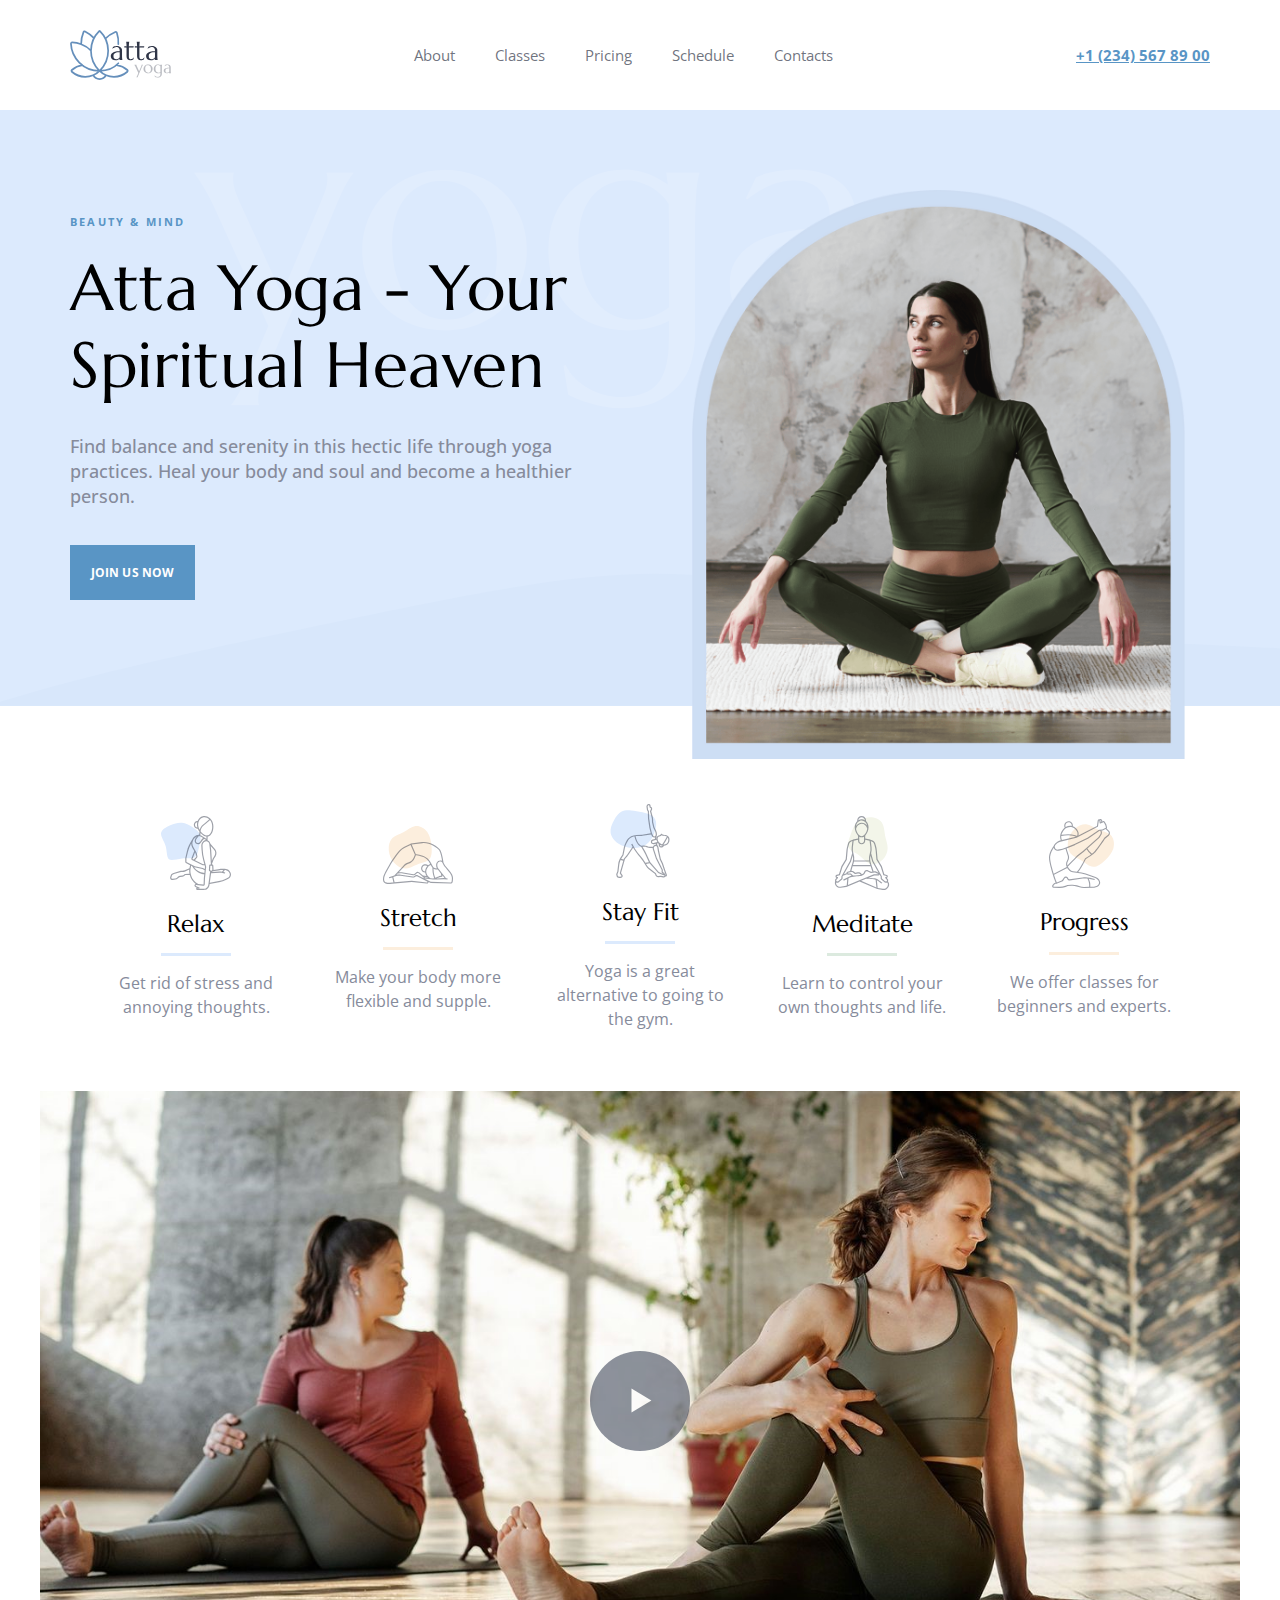
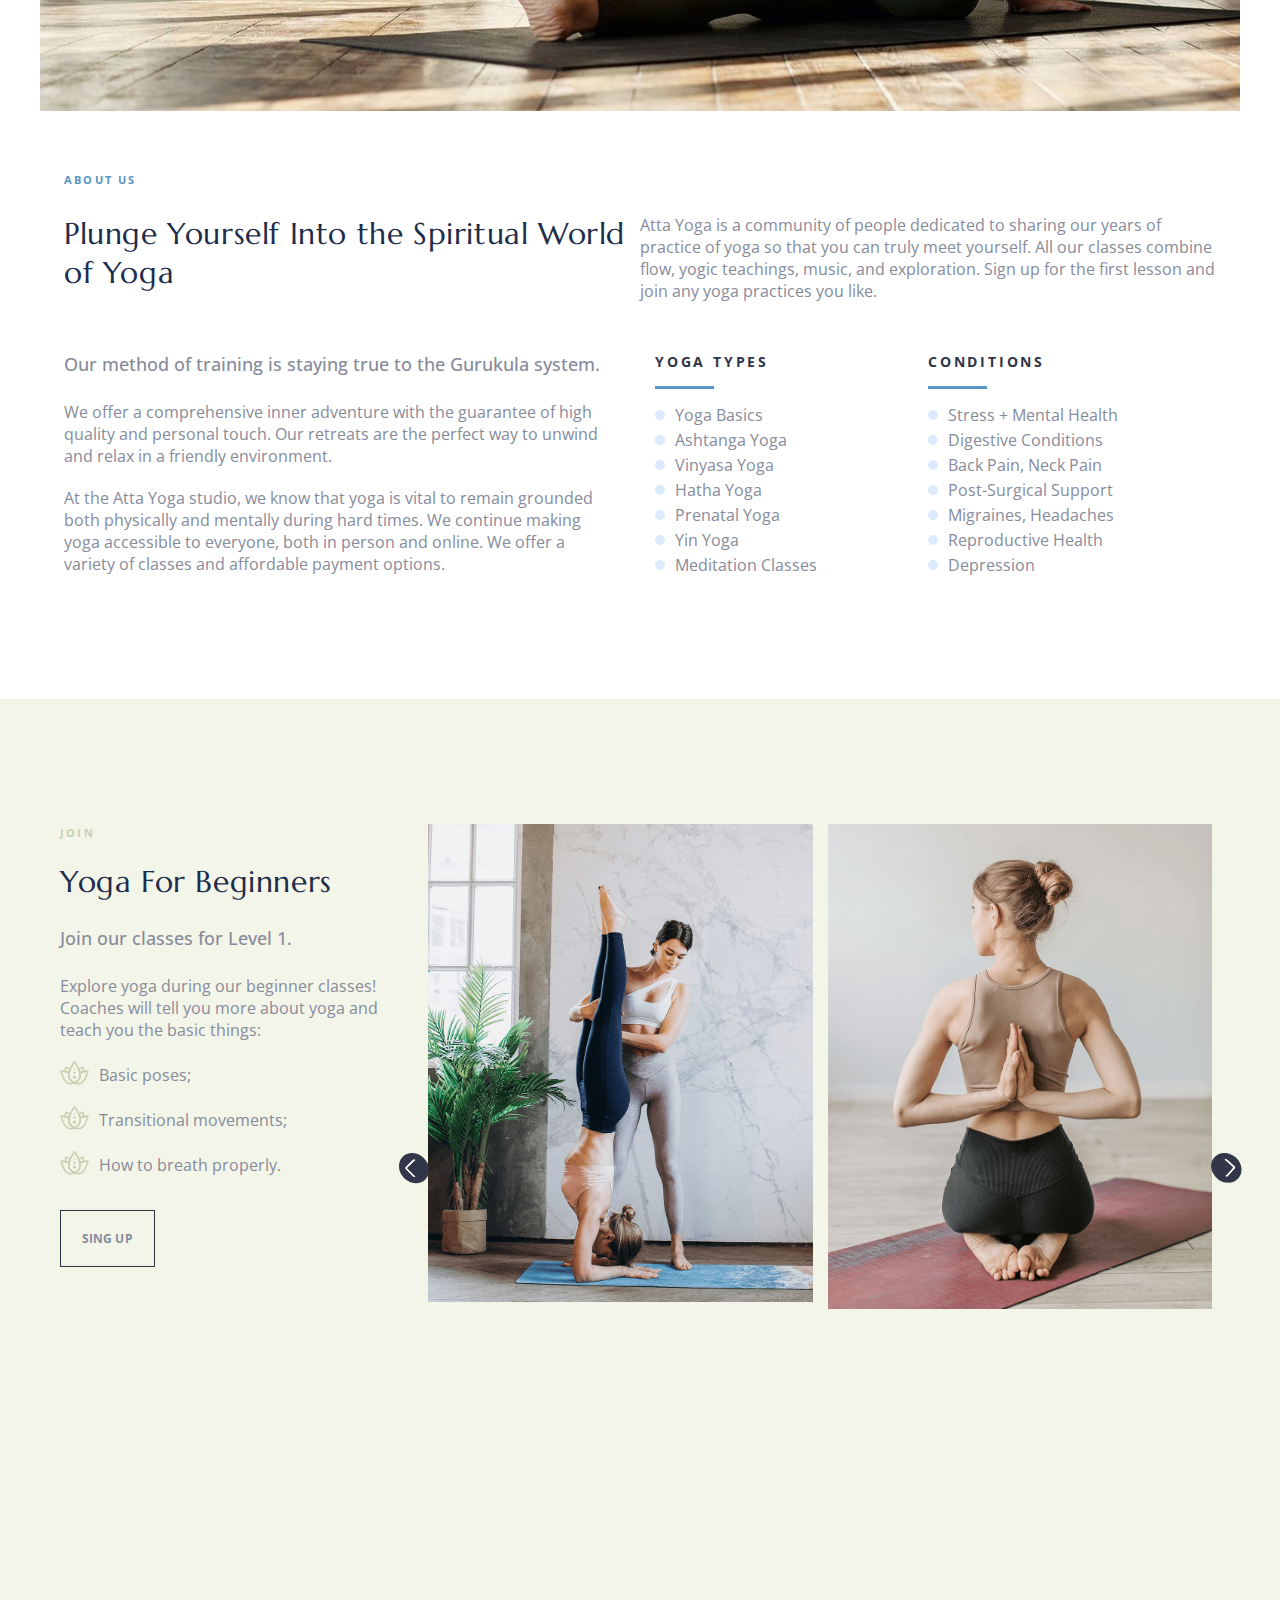
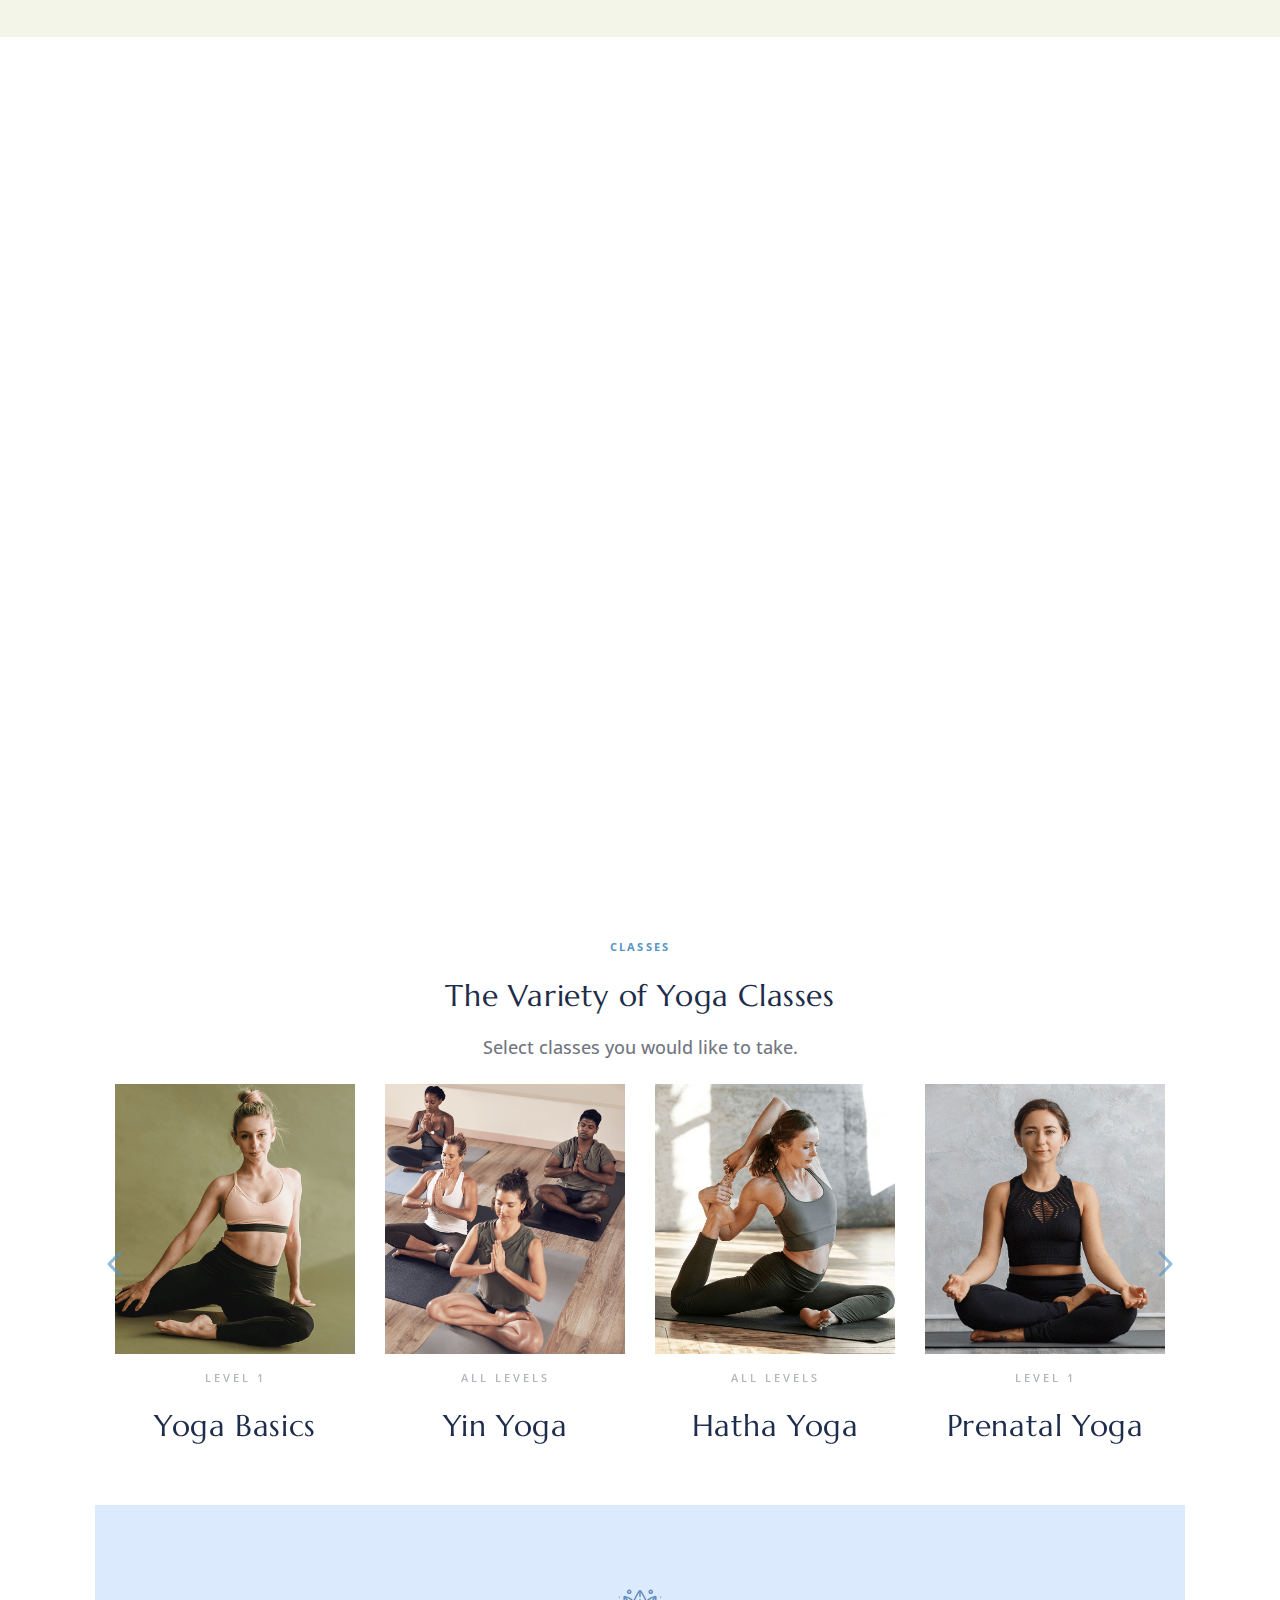
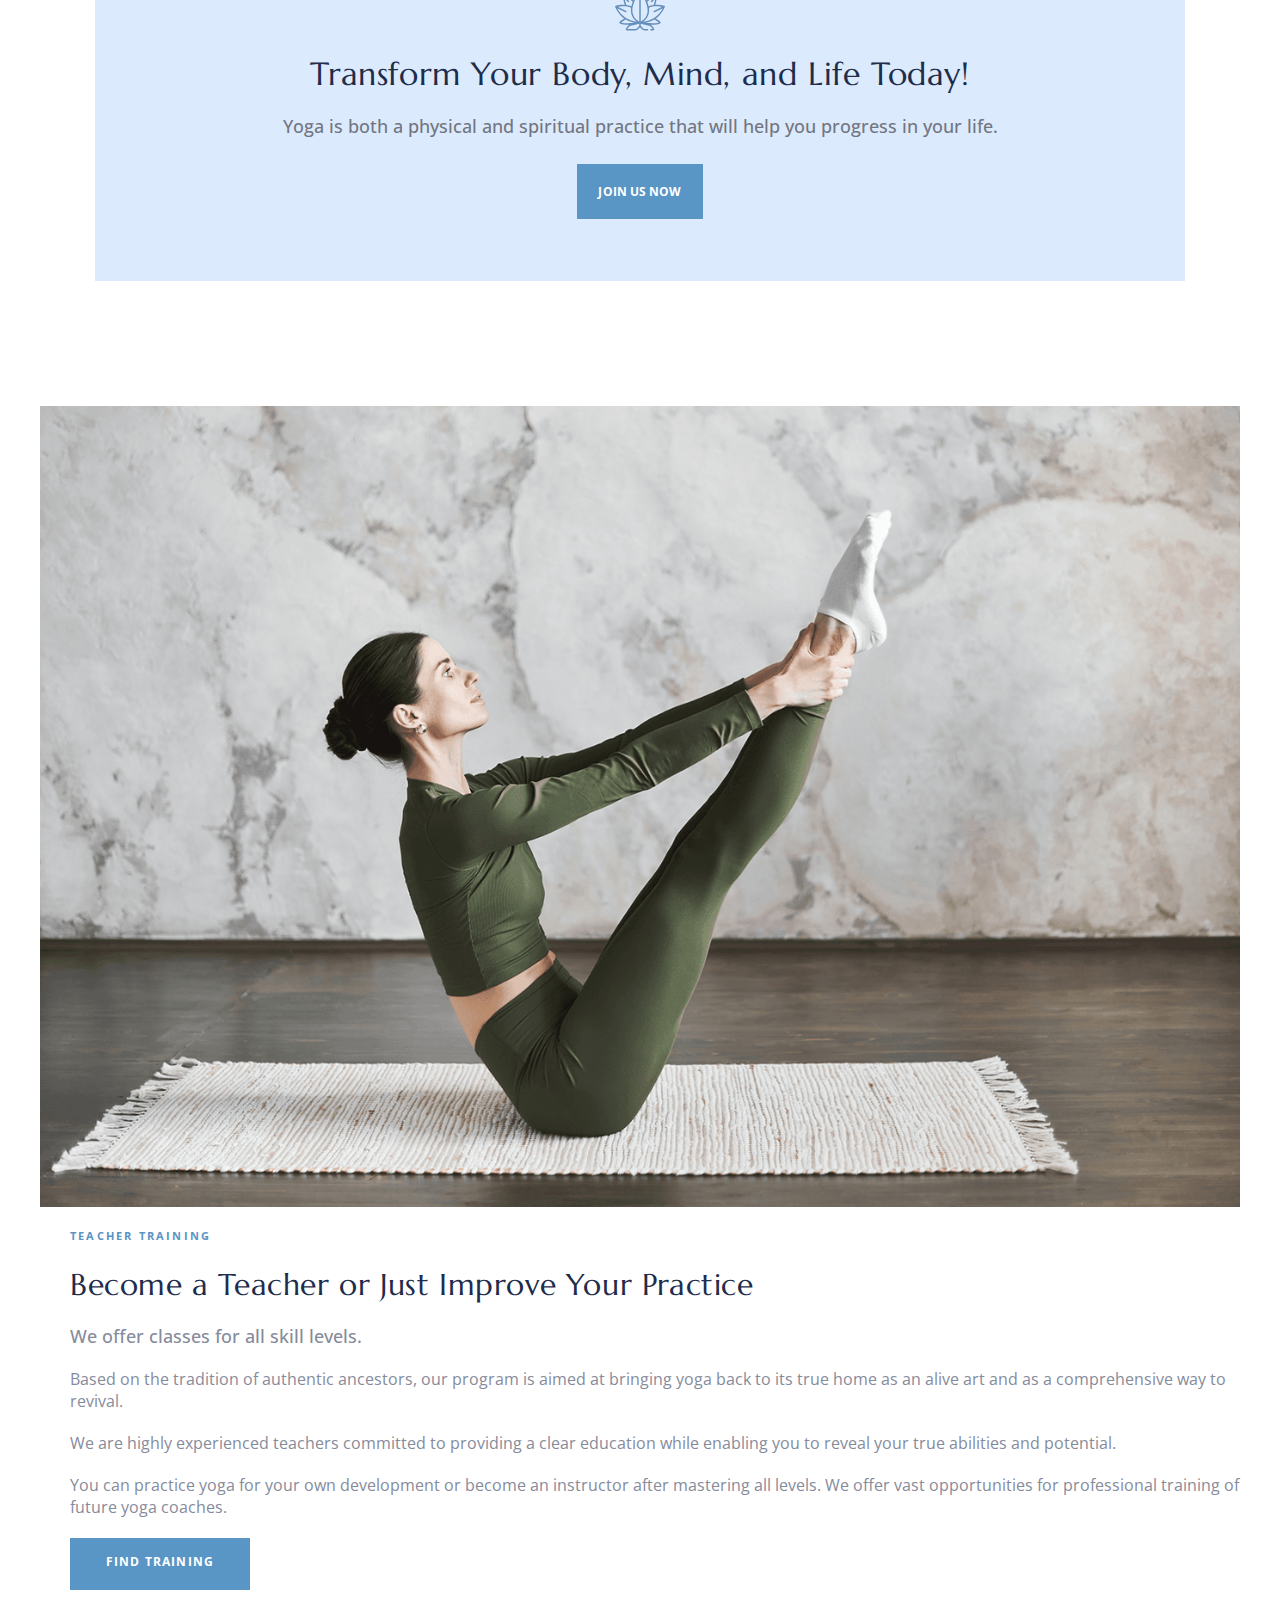
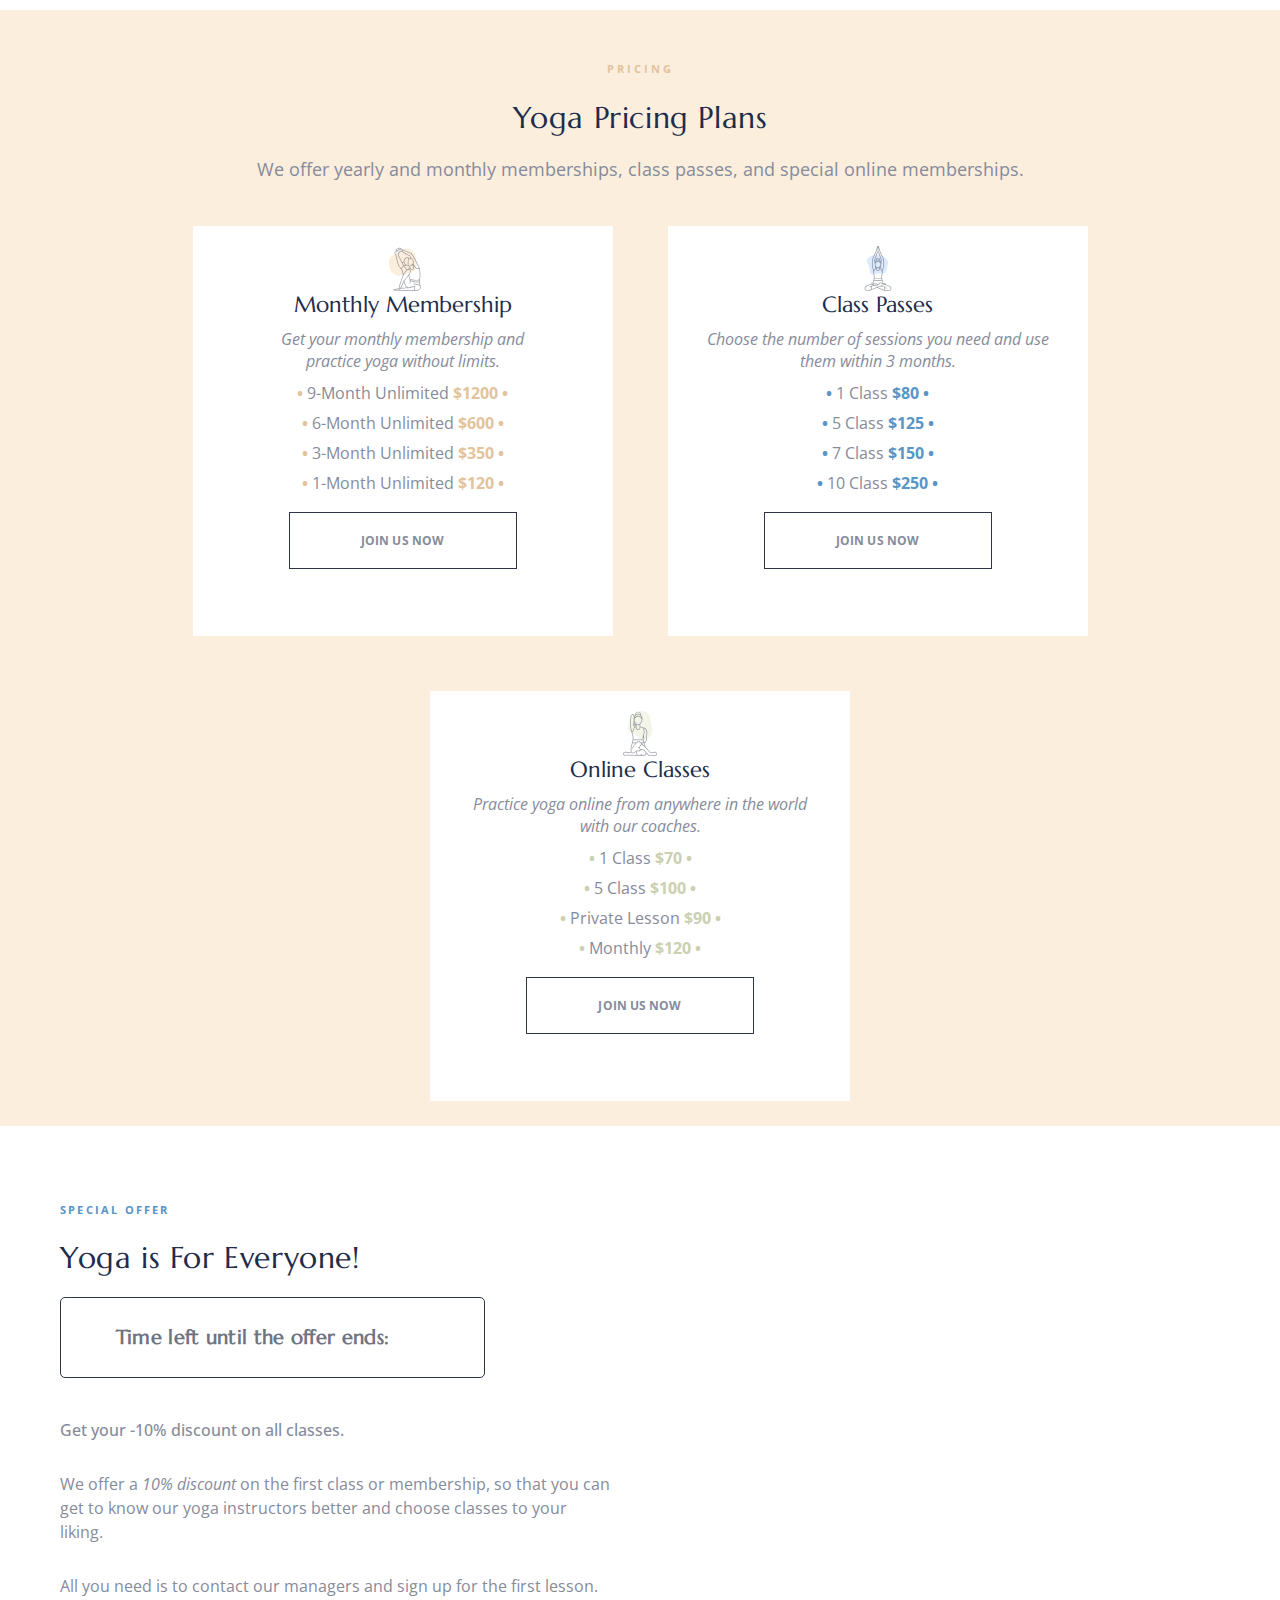
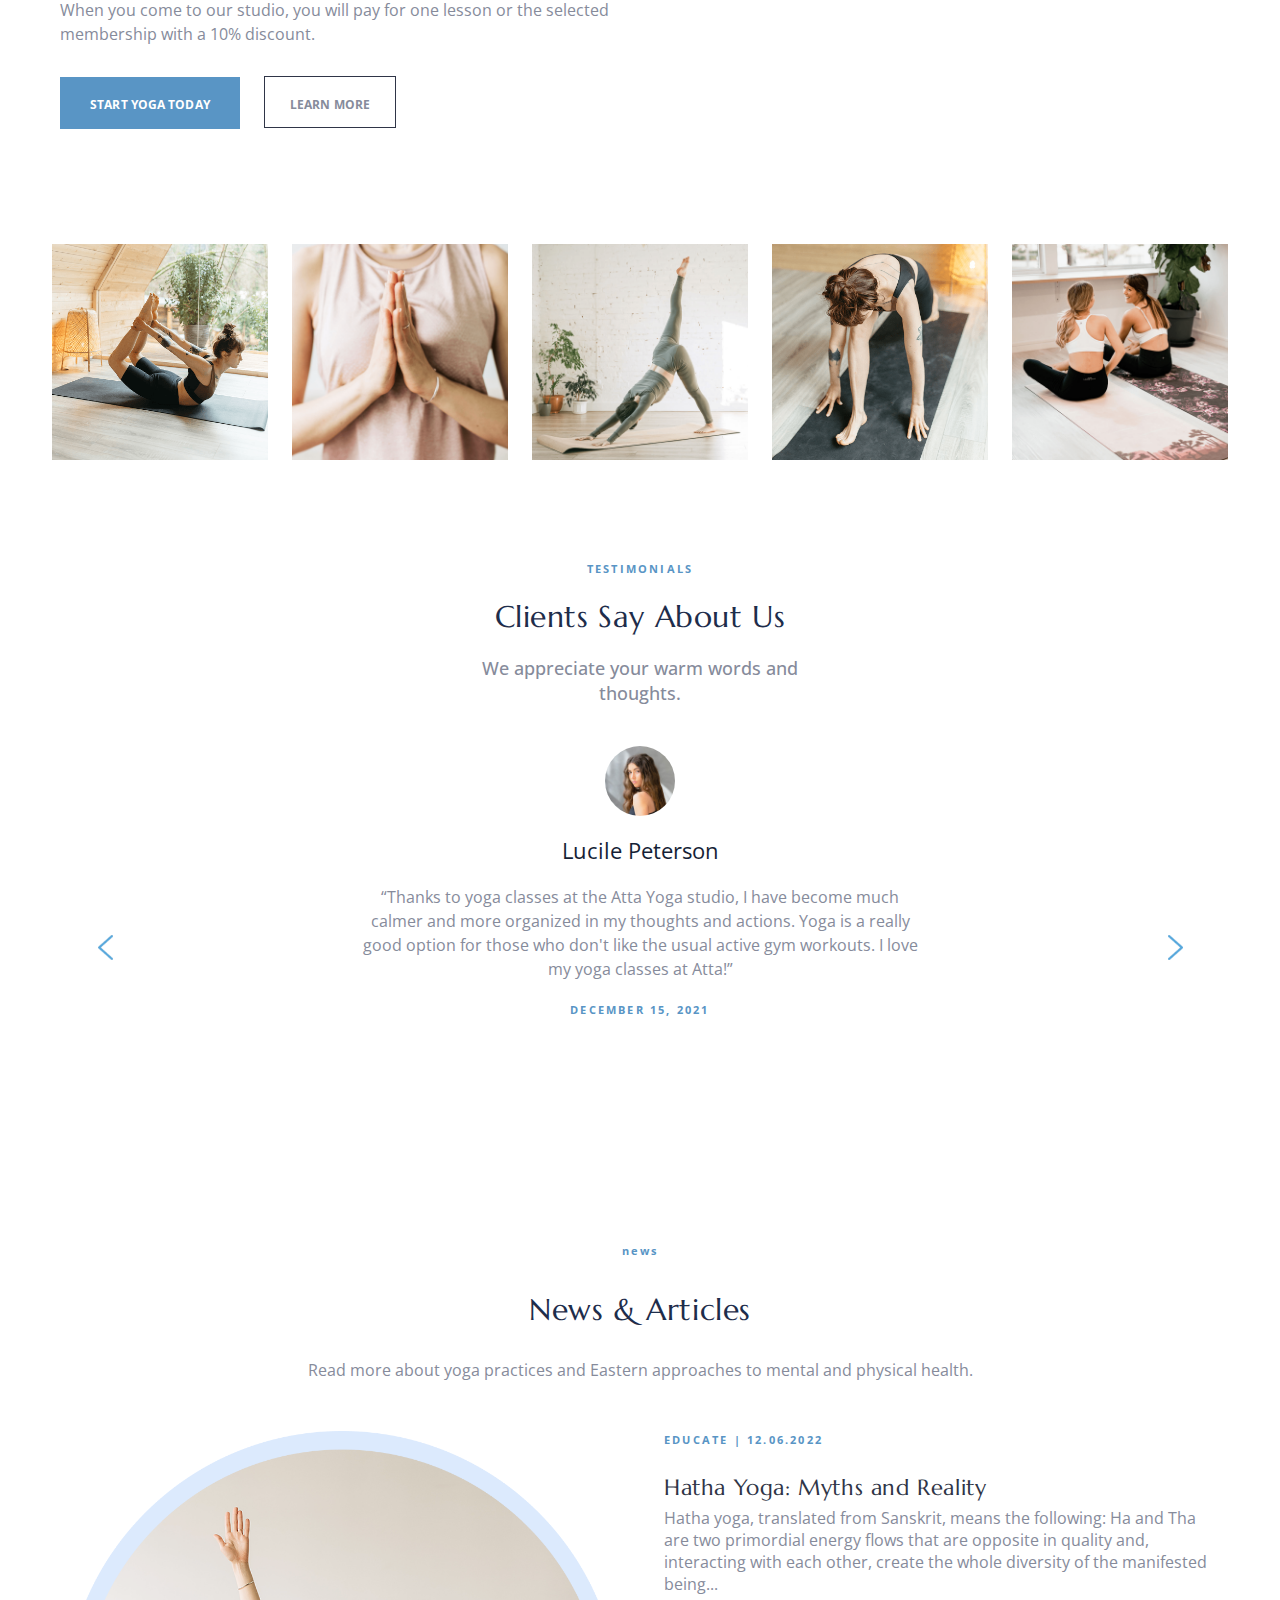
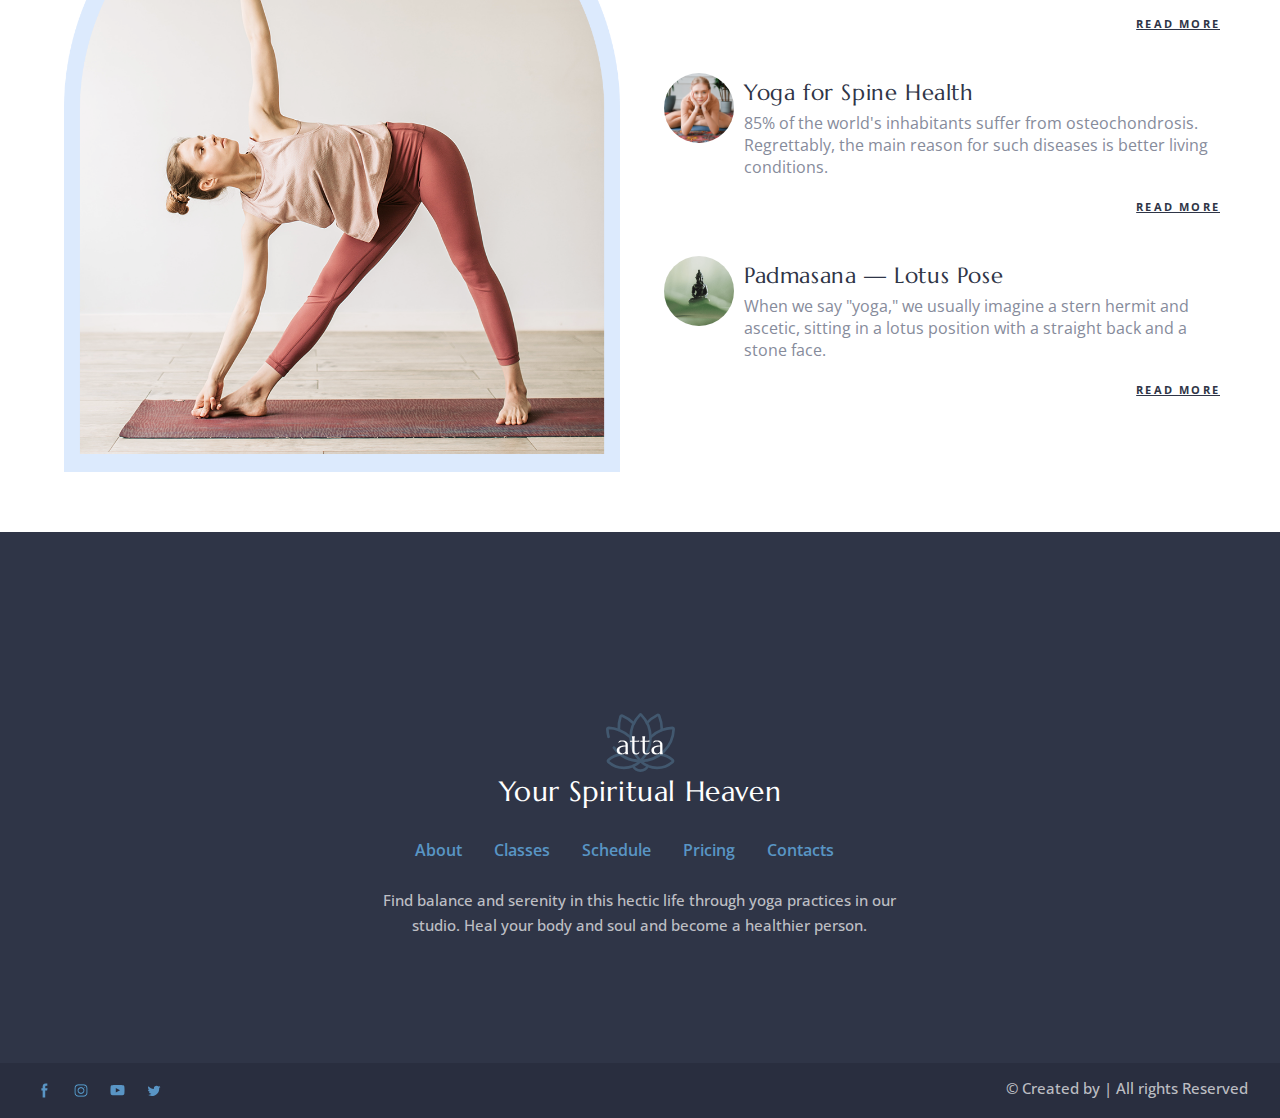
==== commit 34c470fe: "Fix mistakes" ====
--- a/index.html
+++ b/index.html
@@ -231,6 +231,7 @@
 
     <!-- Vladyslava Korogodova -->
     <section class="parallax-benefits">
+      <div class="container">
       <div class="parallax-benefits__main-text">
         <p class="parallax-benefits__subtitle subtitle">Yoga is Your Answer</p>
         <p class="parallax-benefits__text">
@@ -238,7 +239,7 @@
           overwhelmed? Practice yoga.
         </p>
       </div>
-
+    </div>
     </section>
     <section class="classes container">
       <h2 class="classes__title">CLASSES</h2>
@@ -351,7 +352,7 @@
           <p class="membership_price"><span class="membership_marker">• </span>1-Month Unlimited<span
               class="membership_marker"> $120 •</span></p>
           <div class="membership_buttom">
-            <a href="./contacts.html" class="membership_buttom_link">JOIN US NOW</a>
+            <a href="./contacts.html" class="membership_buttomlink">JOIN US NOW</a>
           </div>
         </div>
         <div class="class_detail">
@@ -579,14 +580,13 @@
       <div class="footer__commercial">© Created by | All rights Reserved</div>
     </nav>
   </footer>
+  <script src="js/burger-menu.js"></script>
+  <script src="js/join-slideshow.js"></script>
   <script src="js/classes-slider.js"></script>
+  <script src="js/pricing.js"></script>
   <script src="js/testimonials-slider.js"></script>
   <script src="js/special-offer.js"></script>
   <script src="js/news.js"></script>
-  <script src="js/pricing.js"></script>
-  <!-- <script src="js/join-slideshow.js"></script> -->
-  <script src="js/burger-menu.js"></script>
-  <script src="js/join-slideshow.js"></script>
 </body>
 
 </html>--- a/css/index.css
+++ b/css/index.css
@@ -14,6 +14,5 @@
 @import "schedule.css";
 @import "training-schedule.css";
 @import "events-schedule.css";
-@import "footer.css";
-@import "meet.css";
-@import "yoga-styles.css";+@import "yoga-styles.css";
+@import "footer.css";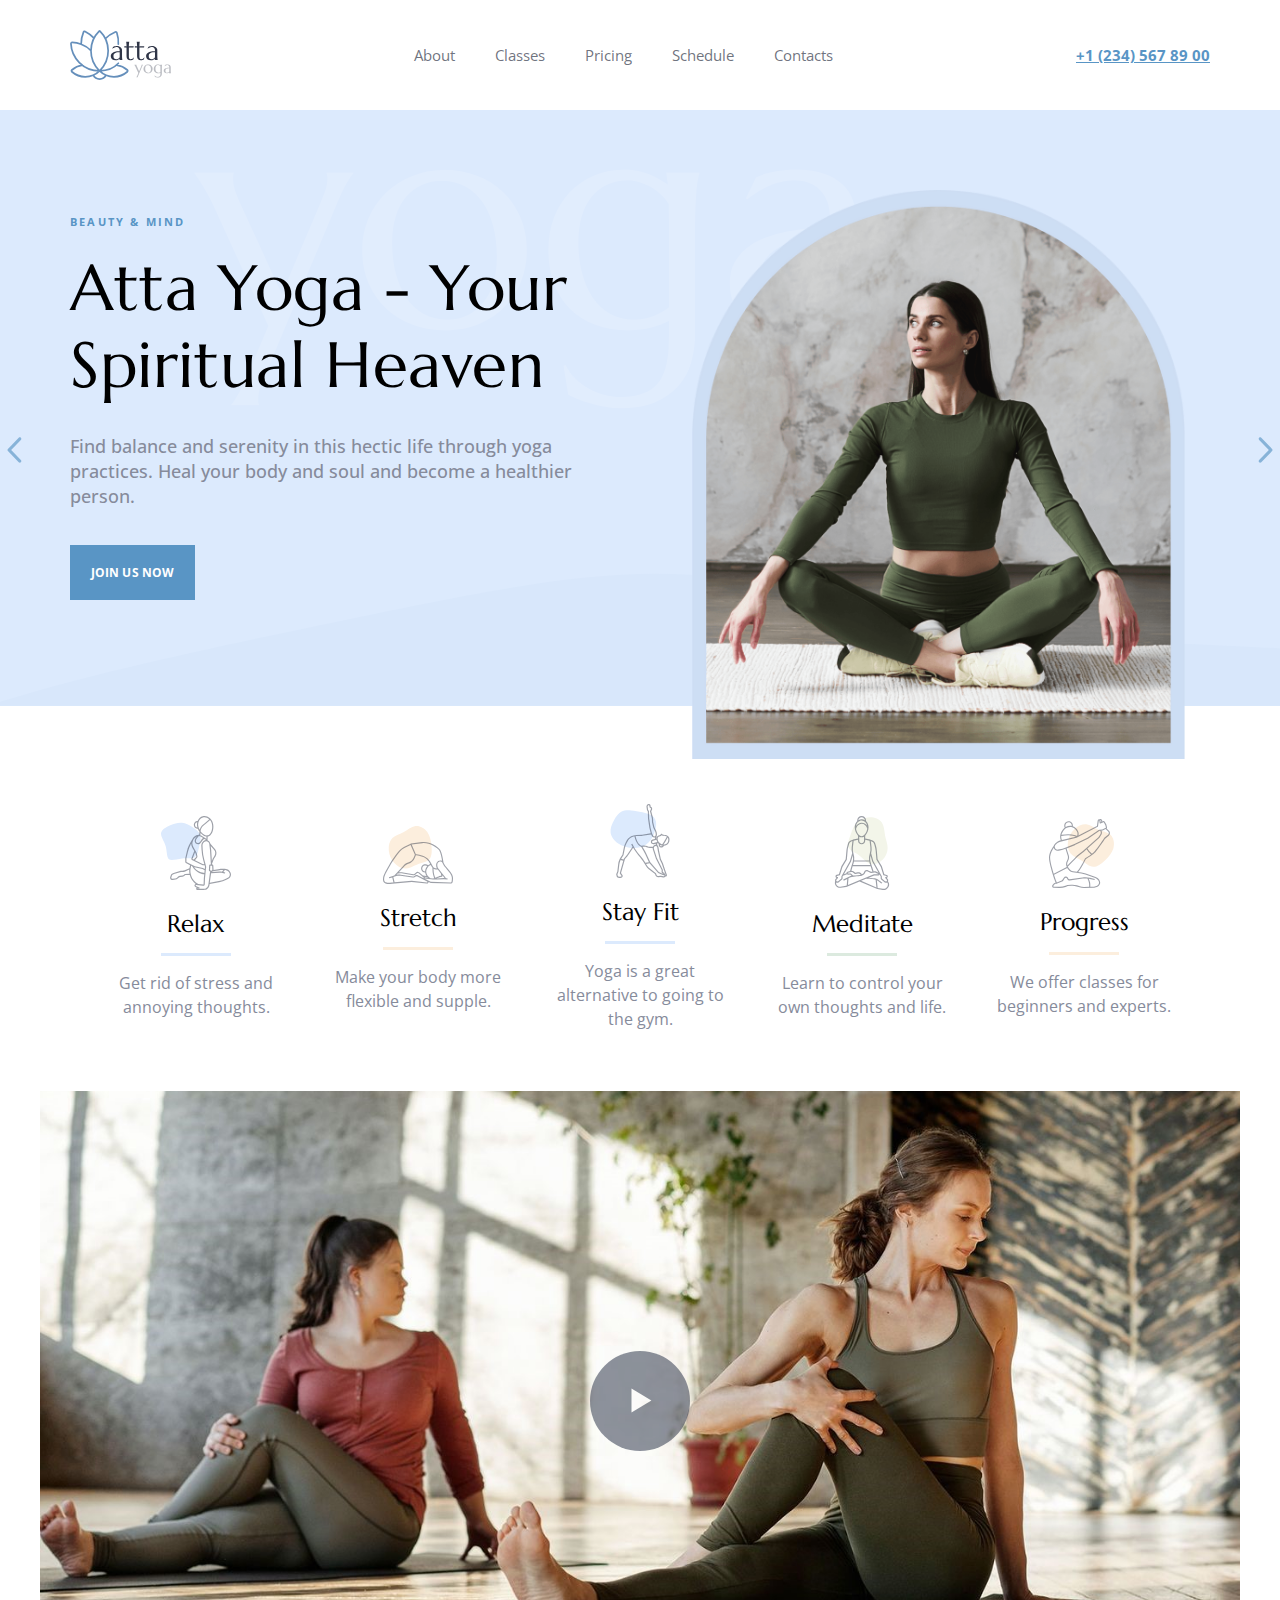
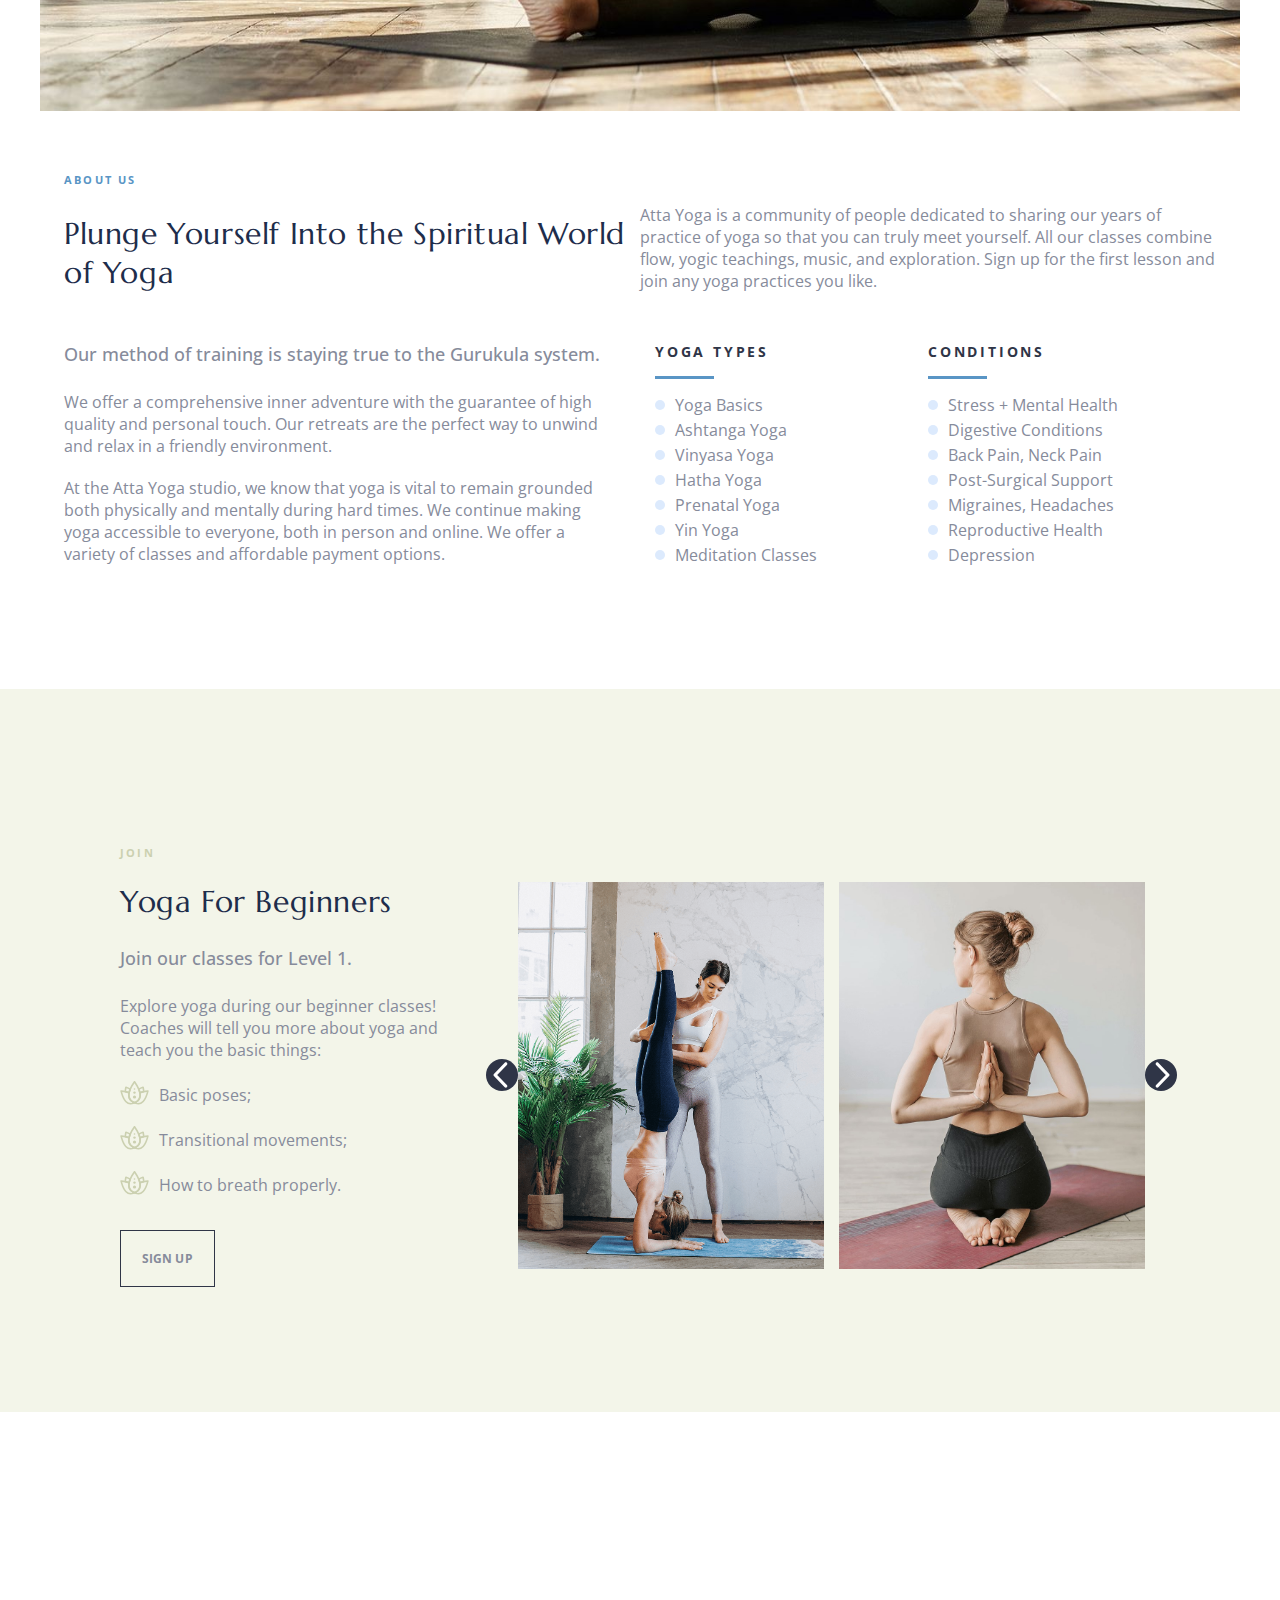
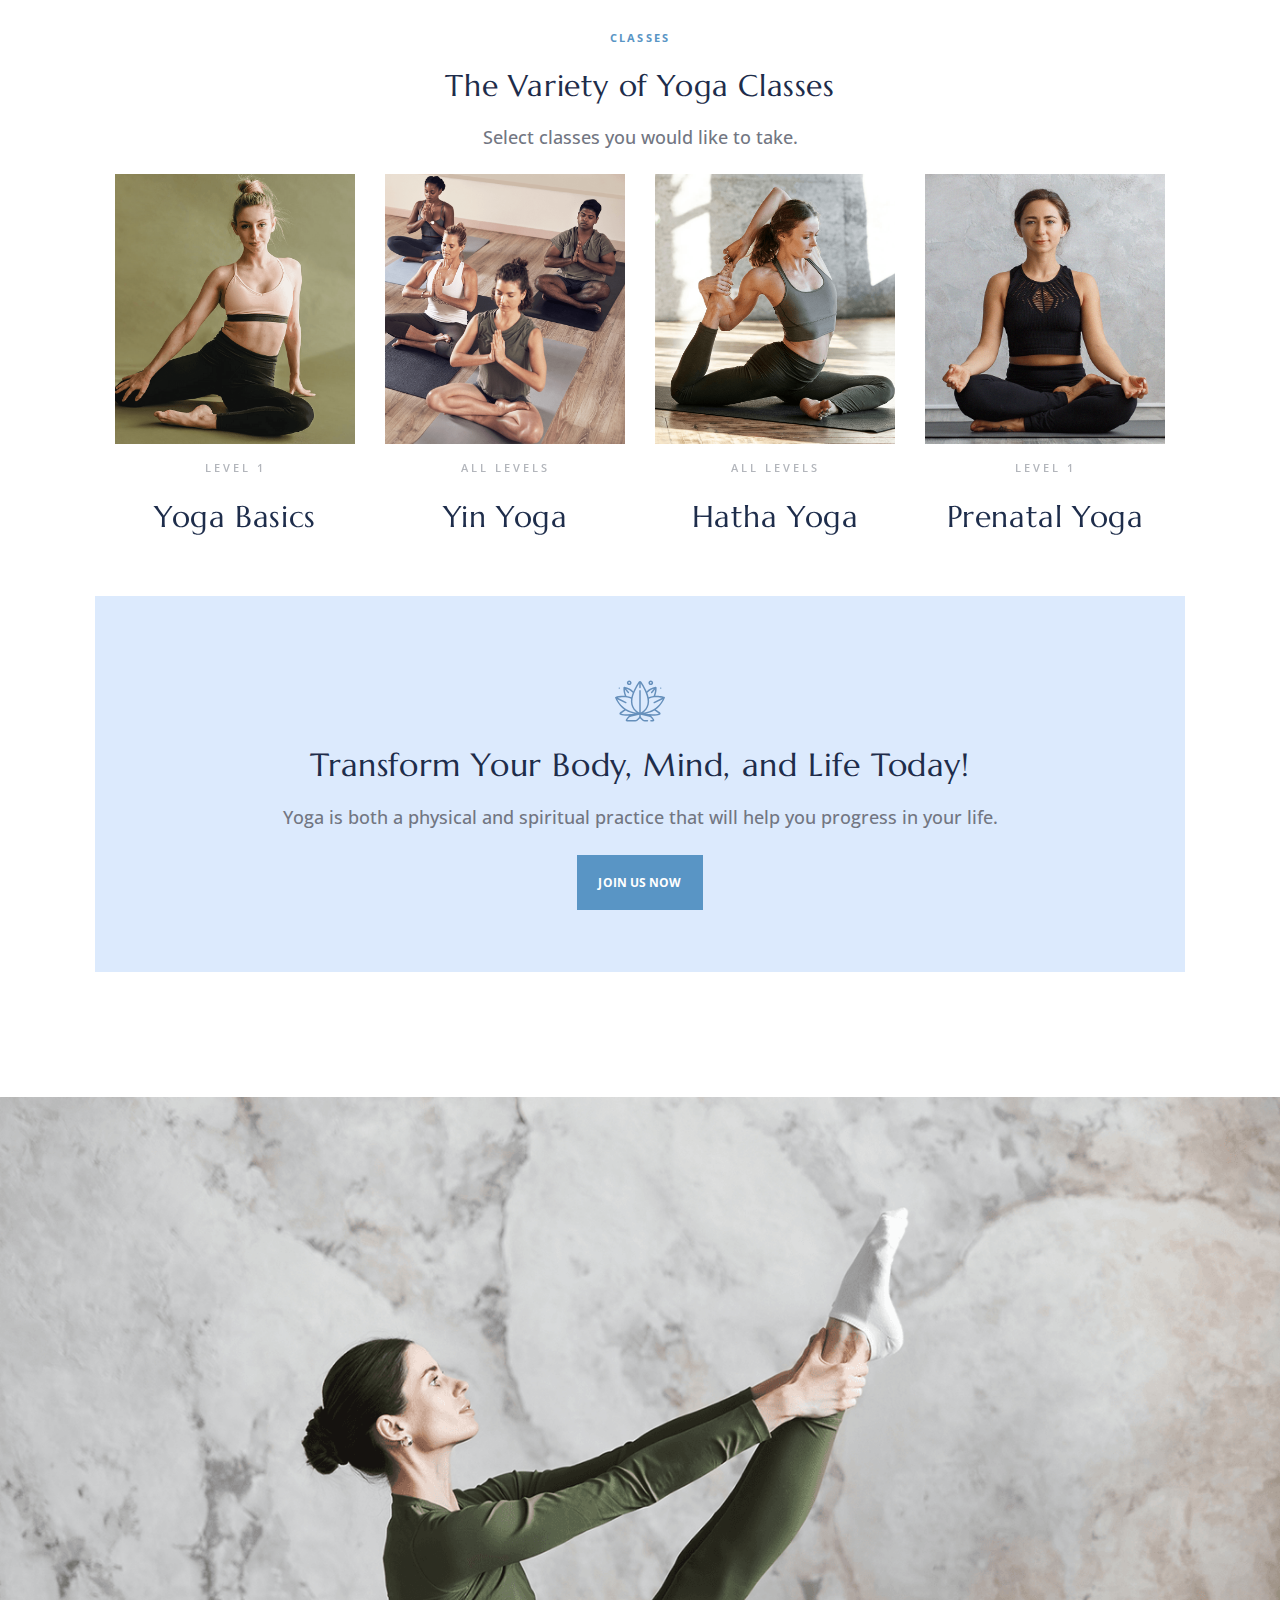
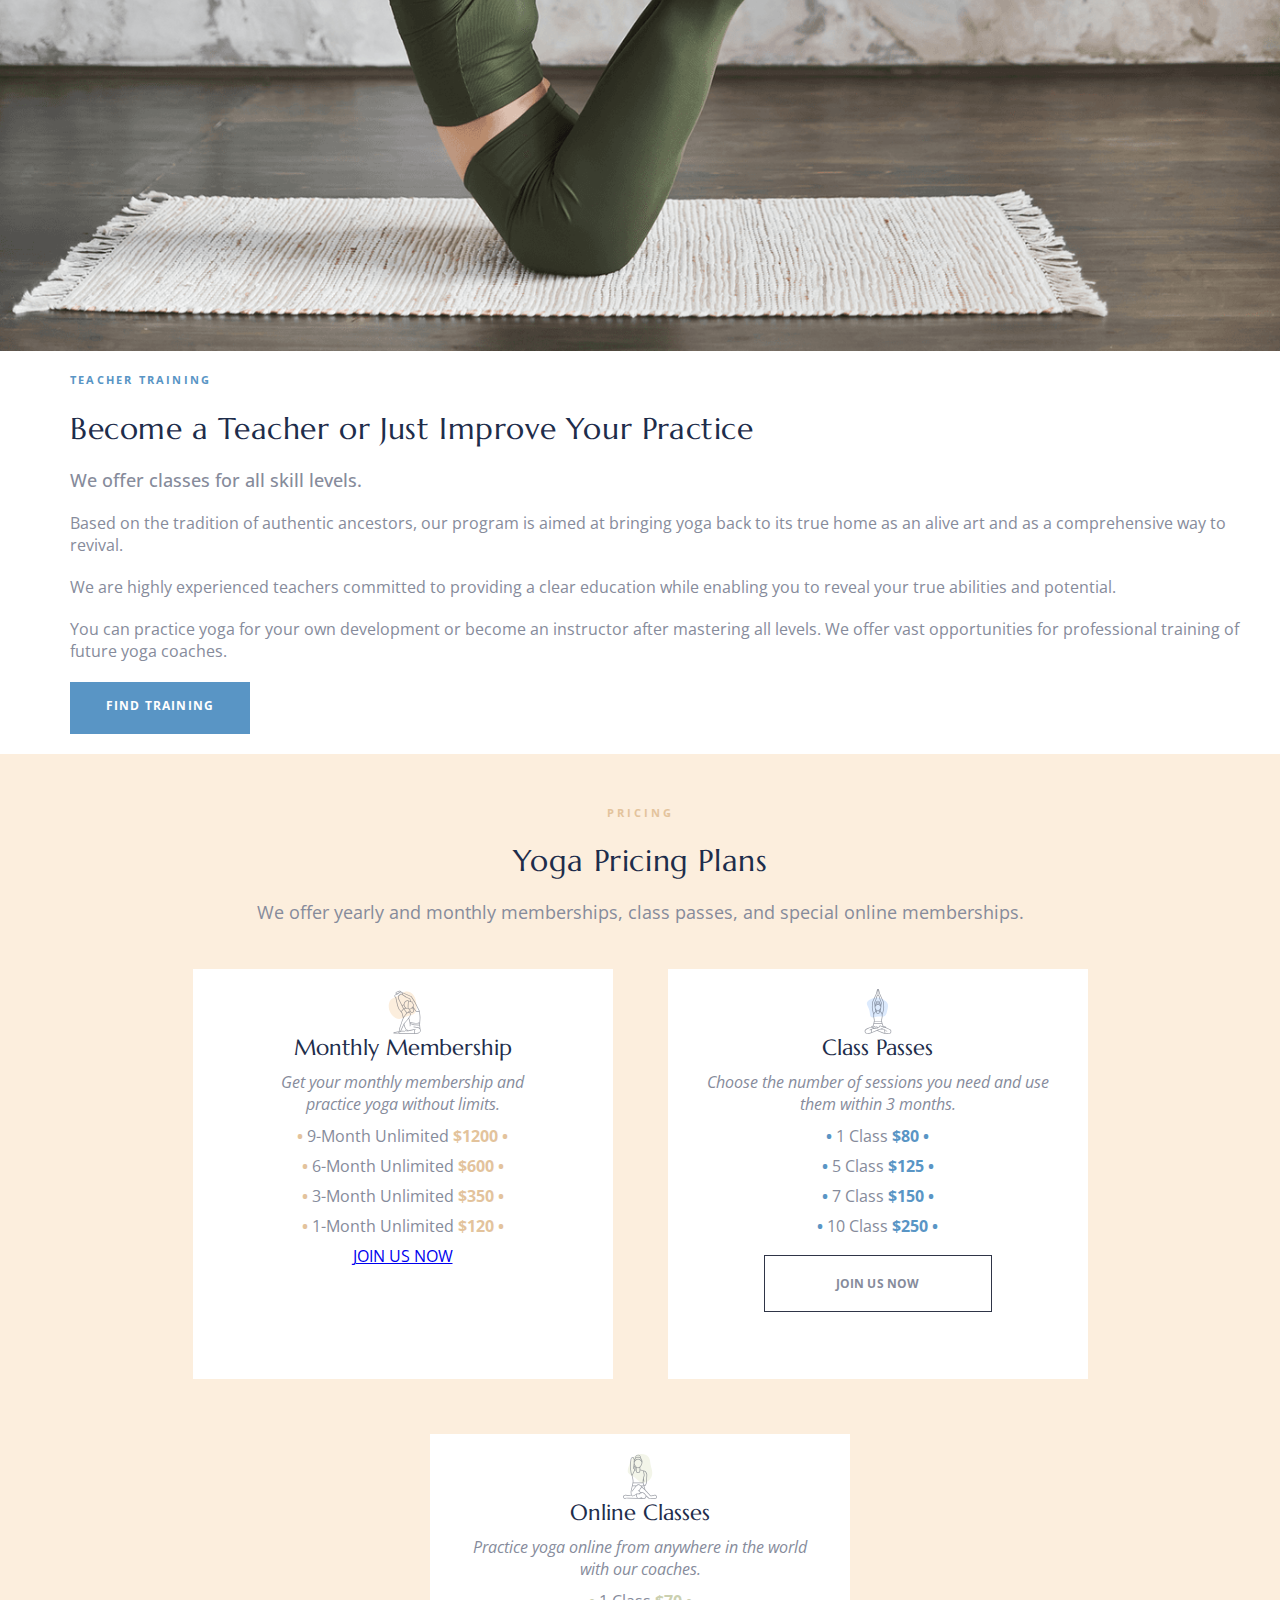
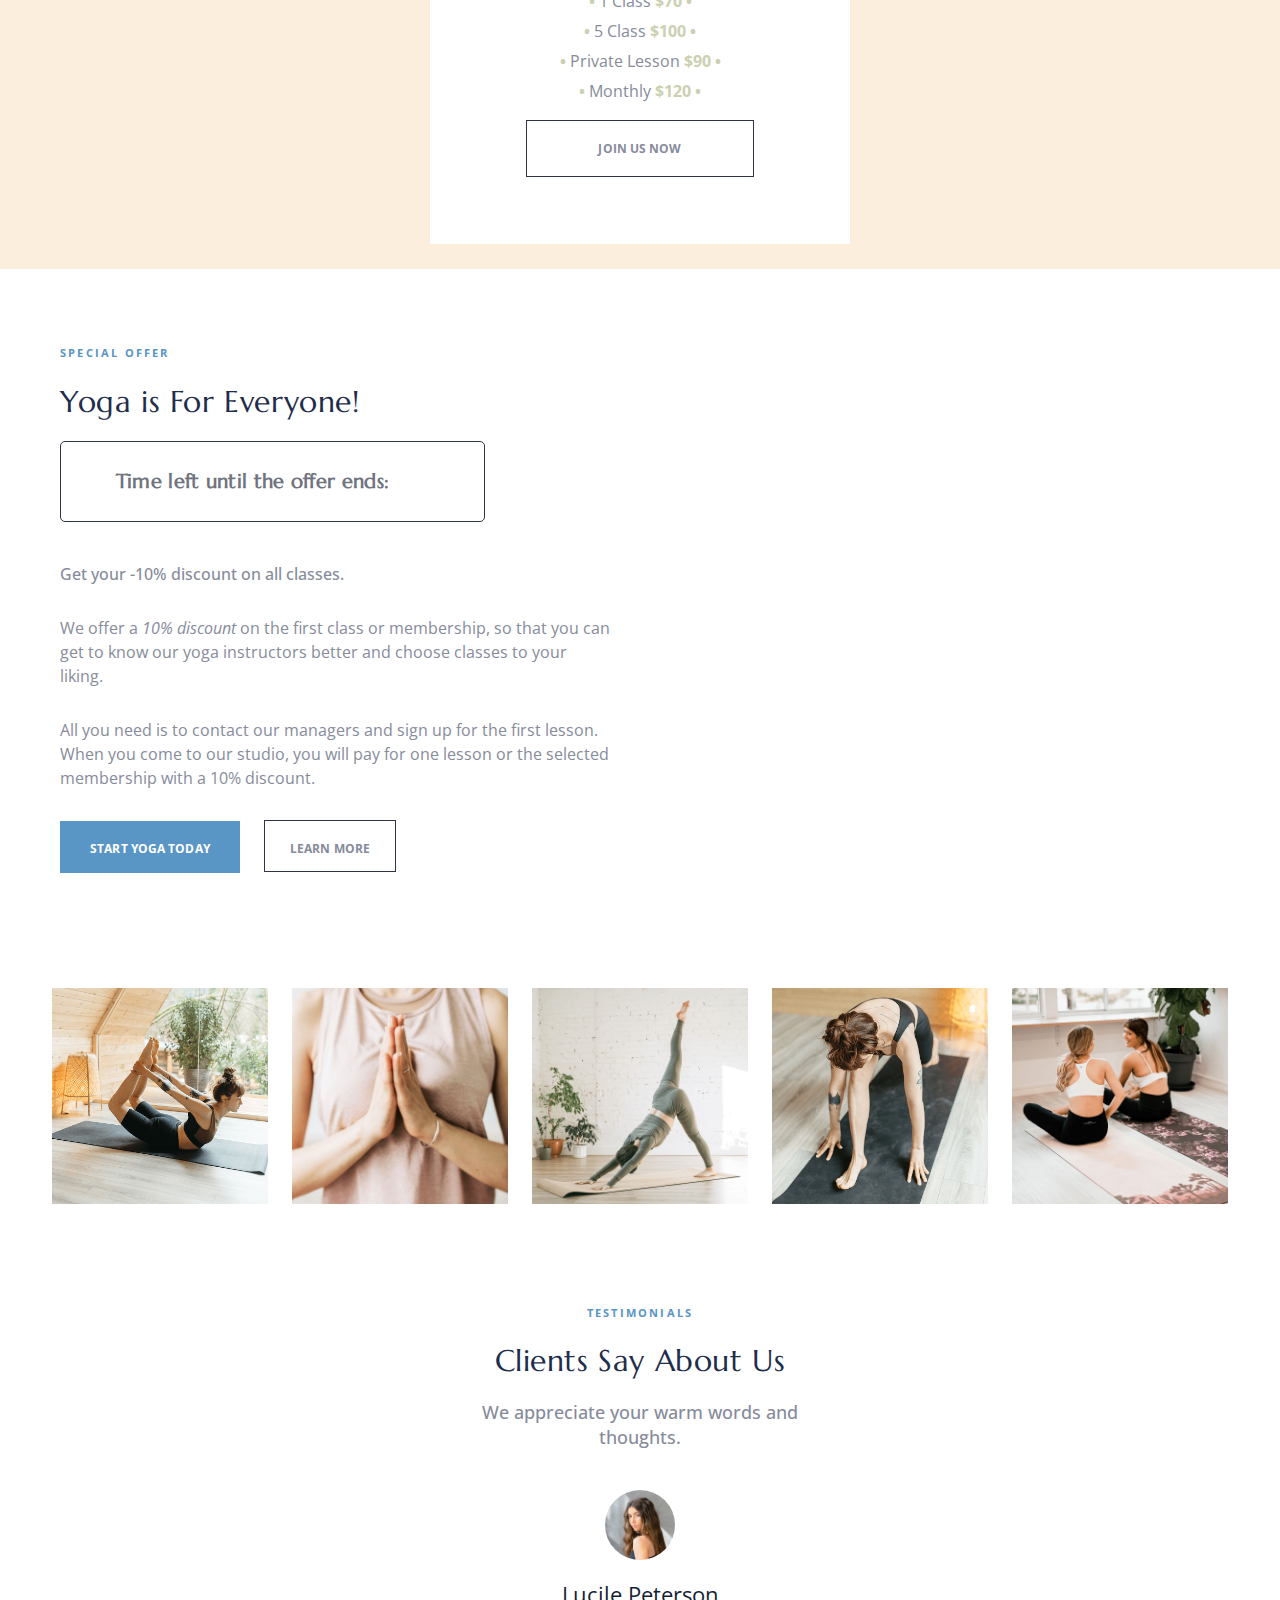
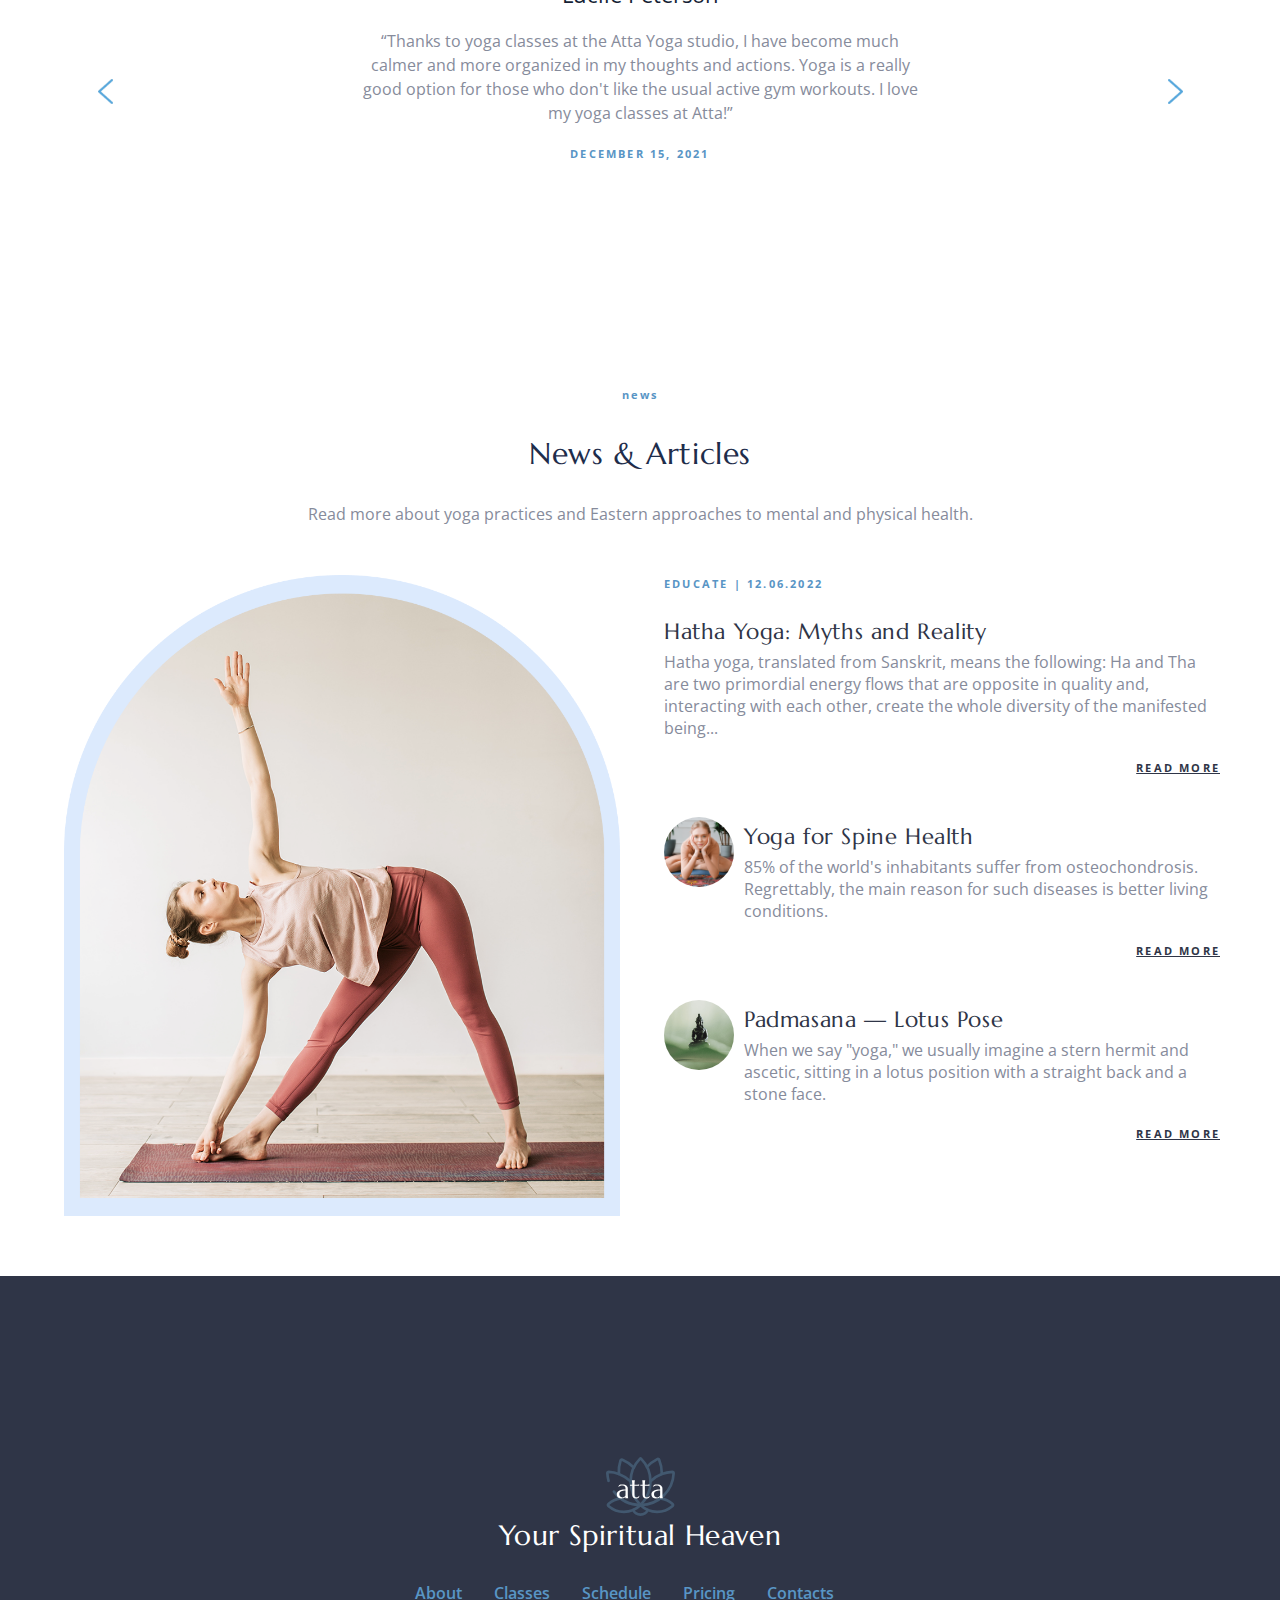
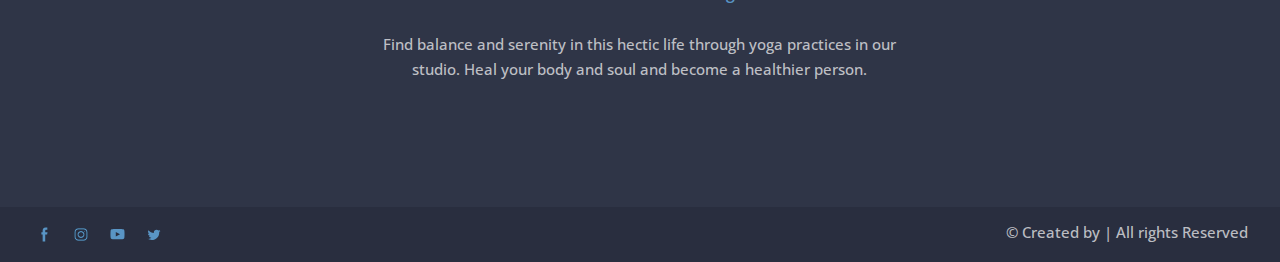
==== commit 096e135c: "Finished all sections" ====
--- a/index.html
+++ b/index.html
@@ -188,7 +188,7 @@
 
     <!-- JOIN -->
     <section class="join">
-      <div class="container join__container">
+      <div class="join__container">
         <div class="join__grid-container">
           <div class="join__first-column">
             <h2 class="join__title">join</h2>
@@ -208,30 +208,31 @@
               </ul>
             </div>
             <div class="join__button-container">
-              <a href="#" class="transparent-button">
-                SING UP
+              <a href="./contacts.html" class="transparent-button">
+                SIGN UP
               </a>
             </div>
           </div>
           <div class="join__carousel-container">
-            <button class="join__slide-prev-btn">
-              <span class="join__slide-btn"></span>
+            <button class="join__slide-prev-btn join__slide-btn">
+              <img class="join__button-prev-photo" src="img/join-slider-button.svg" alt="">
             </button>
             <div class="join__slides-container">
-              <div class="join__slide-photo"><img src="img/join-slideshow-photo1.png" alt="Yoga"></div>
-              <div class="join__slide-photo"><img src="img/join-slideshow-photo2-copy.jpg" alt="Yoga"></div>
-              <div class="join__slide-photo"><img src="img/join-slideshow-photo3-copy.jpg" alt="Yoga"></div>
-            </div>
-            <button class="join__slide-next-btn"><span class="join__slide-btn"></span></button>
-          </div>
-        </div>
+              <div class="join__slide-photo-container"><img src="img/join-slideshow-photo1.png" alt="Yoga"></div>
+              <div class="join__slide-photo-container"><img src="img/join-slideshow-photo2-copy.jpg" alt="Yoga"></div>
+              <div class="join__slide-photo-container"><img src="img/join-slideshow-photo3-copy.jpg" alt="Yoga"></div>
+            </div>
+            <button class="join__slide-next-btn join__slide-btn">
+              <img class="join__button-next-photo" src="img/join-slider-button.svg" alt="">
+            </button>
+        </div>
+      </div>
       </div>
     </section>
     <!-- /Marta Mykhailyna-->
 
     <!-- Vladyslava Korogodova -->
     <section class="parallax-benefits">
-      <div class="container">
       <div class="parallax-benefits__main-text">
         <p class="parallax-benefits__subtitle subtitle">Yoga is Your Answer</p>
         <p class="parallax-benefits__text">
@@ -239,7 +240,7 @@
           overwhelmed? Practice yoga.
         </p>
       </div>
-    </div>
+
     </section>
     <section class="classes container">
       <h2 class="classes__title">CLASSES</h2>
@@ -281,56 +282,56 @@
               <h3 class="slider__units-subtitle subtitle">Vinyasa Yoga</h3>
             </div>
           </div>
-          <button type="button" class="slider__btn-prev btn-arrow"></button>
-          <button type="button" class="slider__btn-next btn-arrow"></button>
-        </div>
+        </div>
+        <button type="button" class="slider__btn-prev btn-arrow"></button>
+        <button type="button" class="slider__btn-next btn-arrow"></button>
       </div>
       <div class="classes__join-us-section">
-      <div class="classes__join-us">
-        <img src="img/classes-lotus.svg" alt="Lotus Image" />
-        <h3 class="classes__join-us-subtitle subtitle">
-          Transform Your Body, Mind, and Life Today!
-        </h3>
-        <p class="classes__join-us-text">
-          Yoga is both a physical and spiritual practice that will help you
-          progress in your life.
-        </p>
-        <a class="classes__join-us-button button-with-background" href="./contacts.html">JOIN US NOW</a>
-      </div>
-    </div>
+        <div class="classes__join-us">
+          <img src="img/classes-lotus.svg" alt="Lotus Image" />
+          <h3 class="classes__join-us-subtitle subtitle">
+            Transform Your Body, Mind, and Life Today!
+          </h3>
+          <p class="classes__join-us-text">
+            Yoga is both a physical and spiritual practice that will help you
+            progress in your life.
+          </p>
+          <a class="classes__join-us-button button-with-background" href="./contacts.html">JOIN US NOW</a>
+        </div>
+      </div>
     </section>
     <!-- /Vladyslava Korogodova -->
 
     <!--Alena Maliushchenko-->
-    <section class="teacher-training container">
+    <section class="teacher-training">
       <div class="image_teacher_training-container">
         <img src="img/yoga-practice.png" alt="yoga-practice" class="image_teacher_training">
       </div>
-      <div class="teacher-training-container">
+      <div class="teacher-training container">
         <div class="teacher-training__article">
           <h2 class="teacher-training__title">TEACHER TRAINING</h2>
           <p class="teacher-training__subtitle subtitle"> Become a Teacher or Just Improve Your Practice</p>
-        </div>  
-        <div class="teacher-training__paragraph">
-          <p class="teacher-training__text">We offer classes for all skill levels.</p>
-          <p class="teacher-training__main-text">Based on the tradition of authentic ancestors, our program is aimed at
-            bringing yoga back to its true home as
-            an alive art and as a comprehensive way to revival.
-          </p>
-          <p class="teacher-training__main-text">We are highly experienced teachers committed to providing a clear
-            education while enabling you to reveal your
-            true abilities and potential.
-          </p>
-          <p class="teacher-training__main-text">You can practice yoga for your own development or become an instructor
-            after mastering all levels. We offer
-            vast opportunities for professional training of future yoga coaches.
-          </p>
-        </div>
-        <div class="button">
+          <div class="teacher-training__paragraph">
+            <p class="teacher-training__text">We offer classes for all skill levels.</p>
+            <p class="teacher-training__main-text">Based on the tradition of authentic ancestors, our program is aimed
+              at
+              bringing yoga back to its true home as
+              an alive art and as a comprehensive way to revival.
+            </p>
+            <p class="teacher-training__main-text">We are highly experienced teachers committed to providing a clear
+              education while enabling you to reveal your
+              true abilities and potential.
+            </p>
+            <p class="teacher-training__main-text">You can practice yoga for your own development or become an
+              instructor
+              after mastering all levels. We offer
+              vast opportunities for professional training of future yoga coaches.
+            </p>
+          </div>
           <a class="teacher-training-button" href="./classes.html">FIND TRAINING</a>
         </div>
       </div>
-    </section>  
+    </section>
     <!--Alena Maliushchenko-->
 
     <!--Kraynik Vlad-->
@@ -352,7 +353,7 @@
           <p class="membership_price"><span class="membership_marker">• </span>1-Month Unlimited<span
               class="membership_marker"> $120 •</span></p>
           <div class="membership_buttom">
-            <a href="./contacts.html" class="membership_buttomlink">JOIN US NOW</a>
+            <a href="./contacts.html" class="membership_buttom_link">JOIN US NOW</a>
           </div>
         </div>
         <div class="class_detail">
@@ -580,13 +581,14 @@
       <div class="footer__commercial">© Created by | All rights Reserved</div>
     </nav>
   </footer>
-  <script src="js/burger-menu.js"></script>
-  <script src="js/join-slideshow.js"></script>
   <script src="js/classes-slider.js"></script>
-  <script src="js/pricing.js"></script>
   <script src="js/testimonials-slider.js"></script>
   <script src="js/special-offer.js"></script>
   <script src="js/news.js"></script>
+  <script src="js/pricing.js"></script>
+  <!-- <script src="js/join-slideshow.js"></script> -->
+  <script src="js/burger-menu.js"></script>
+  <script src="js/join-slideshow.js"></script>
 </body>
 
 </html>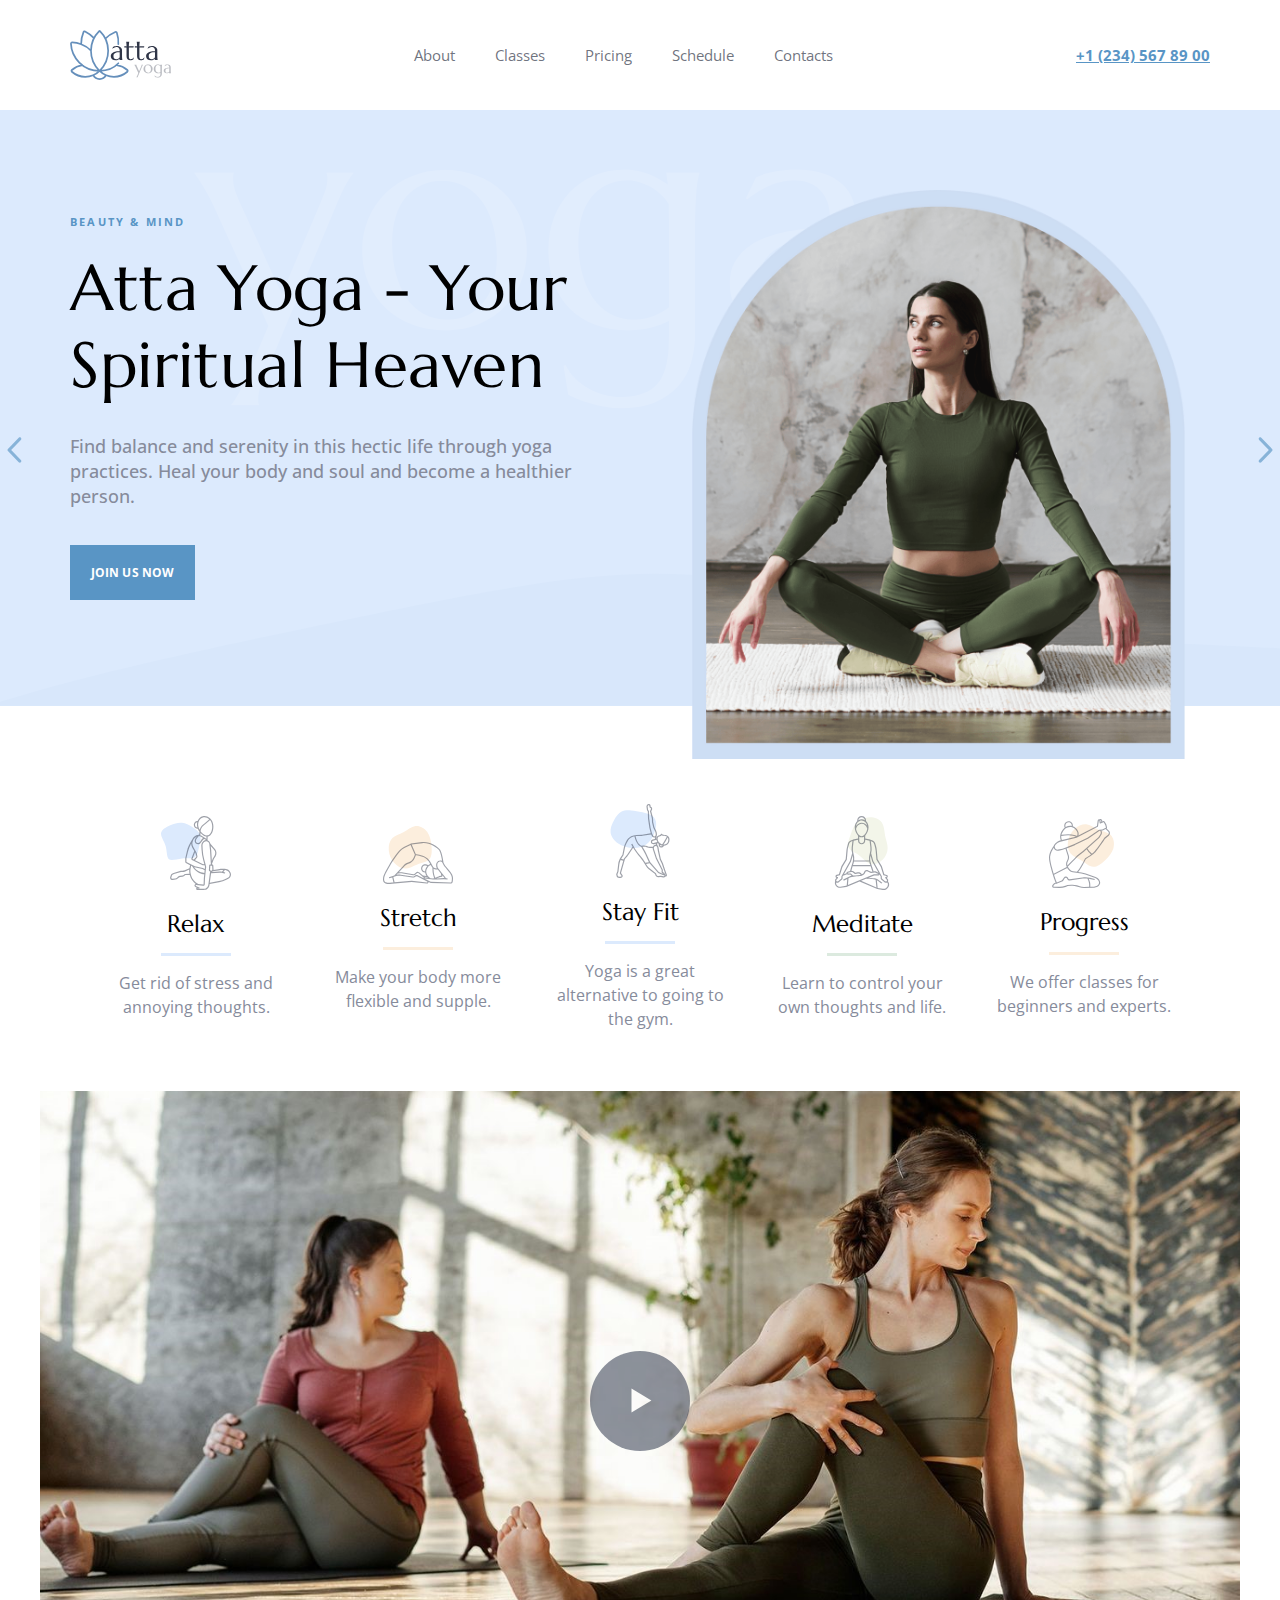
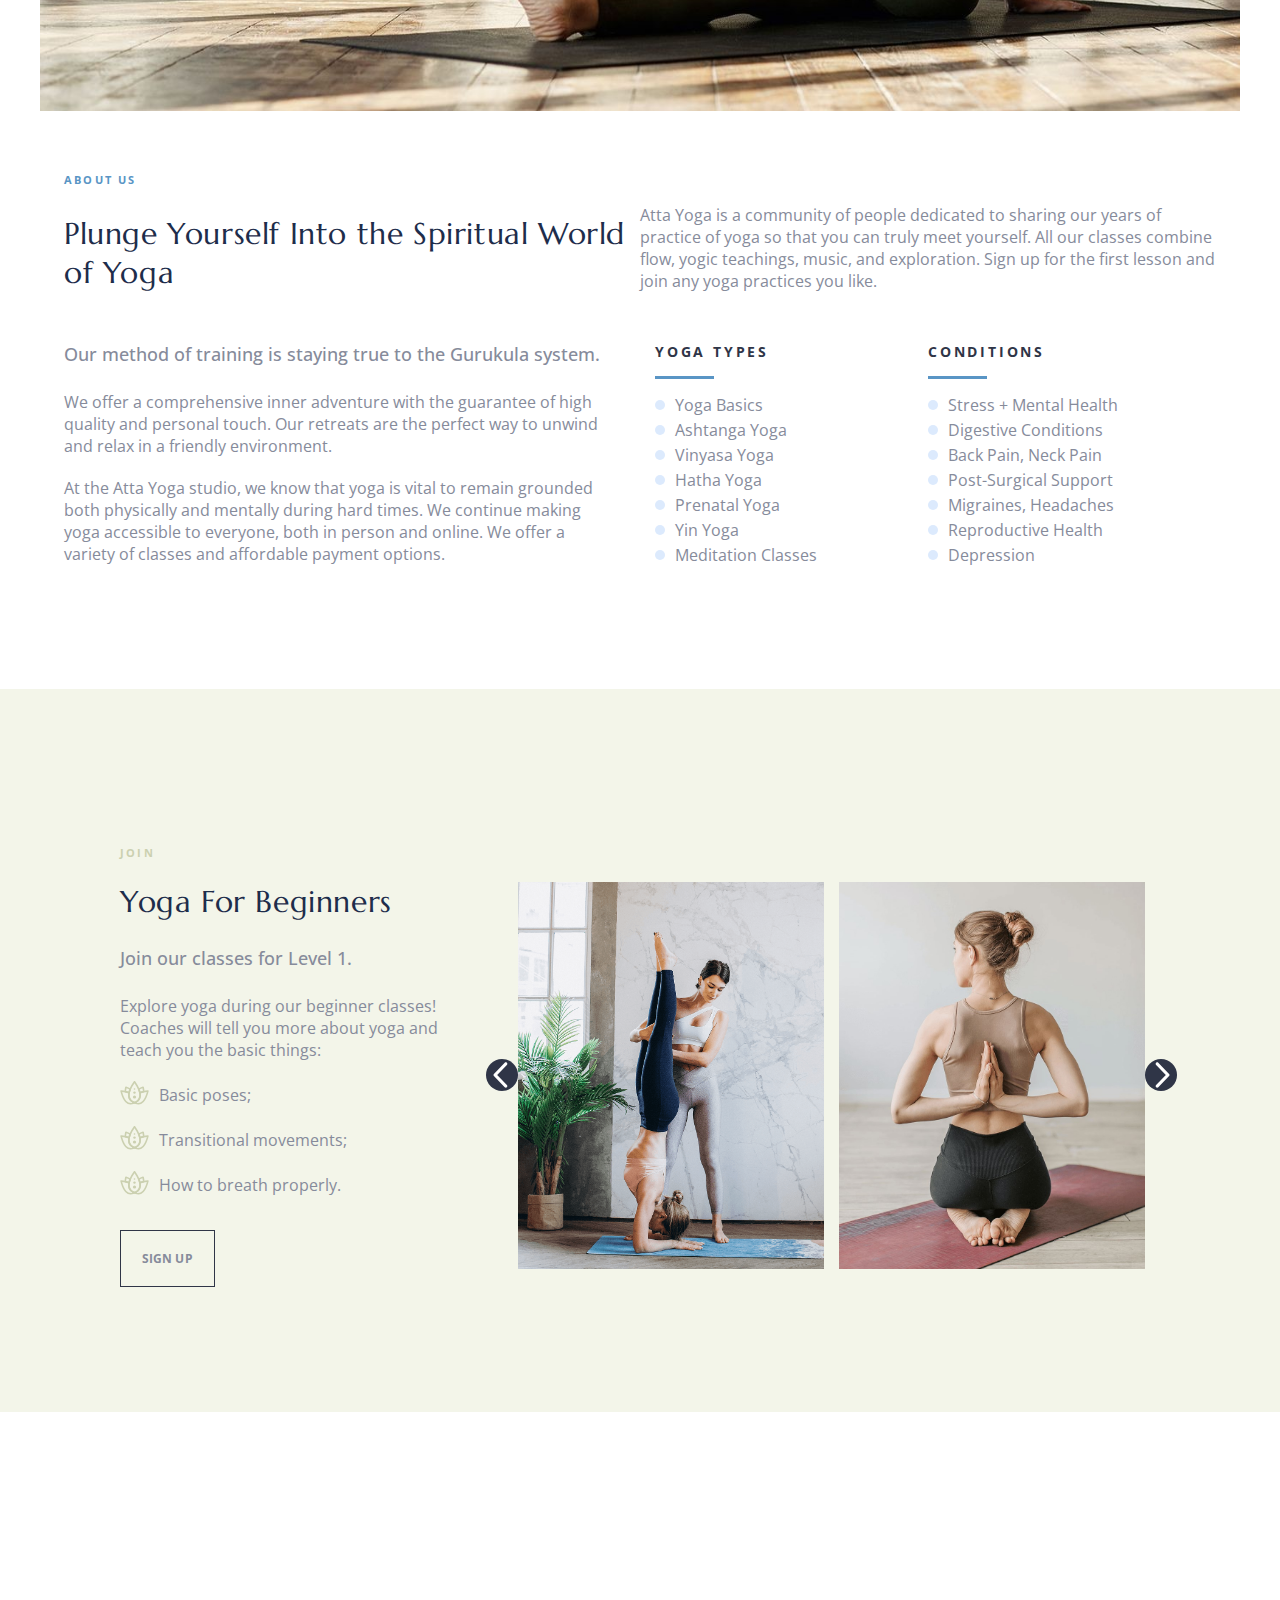
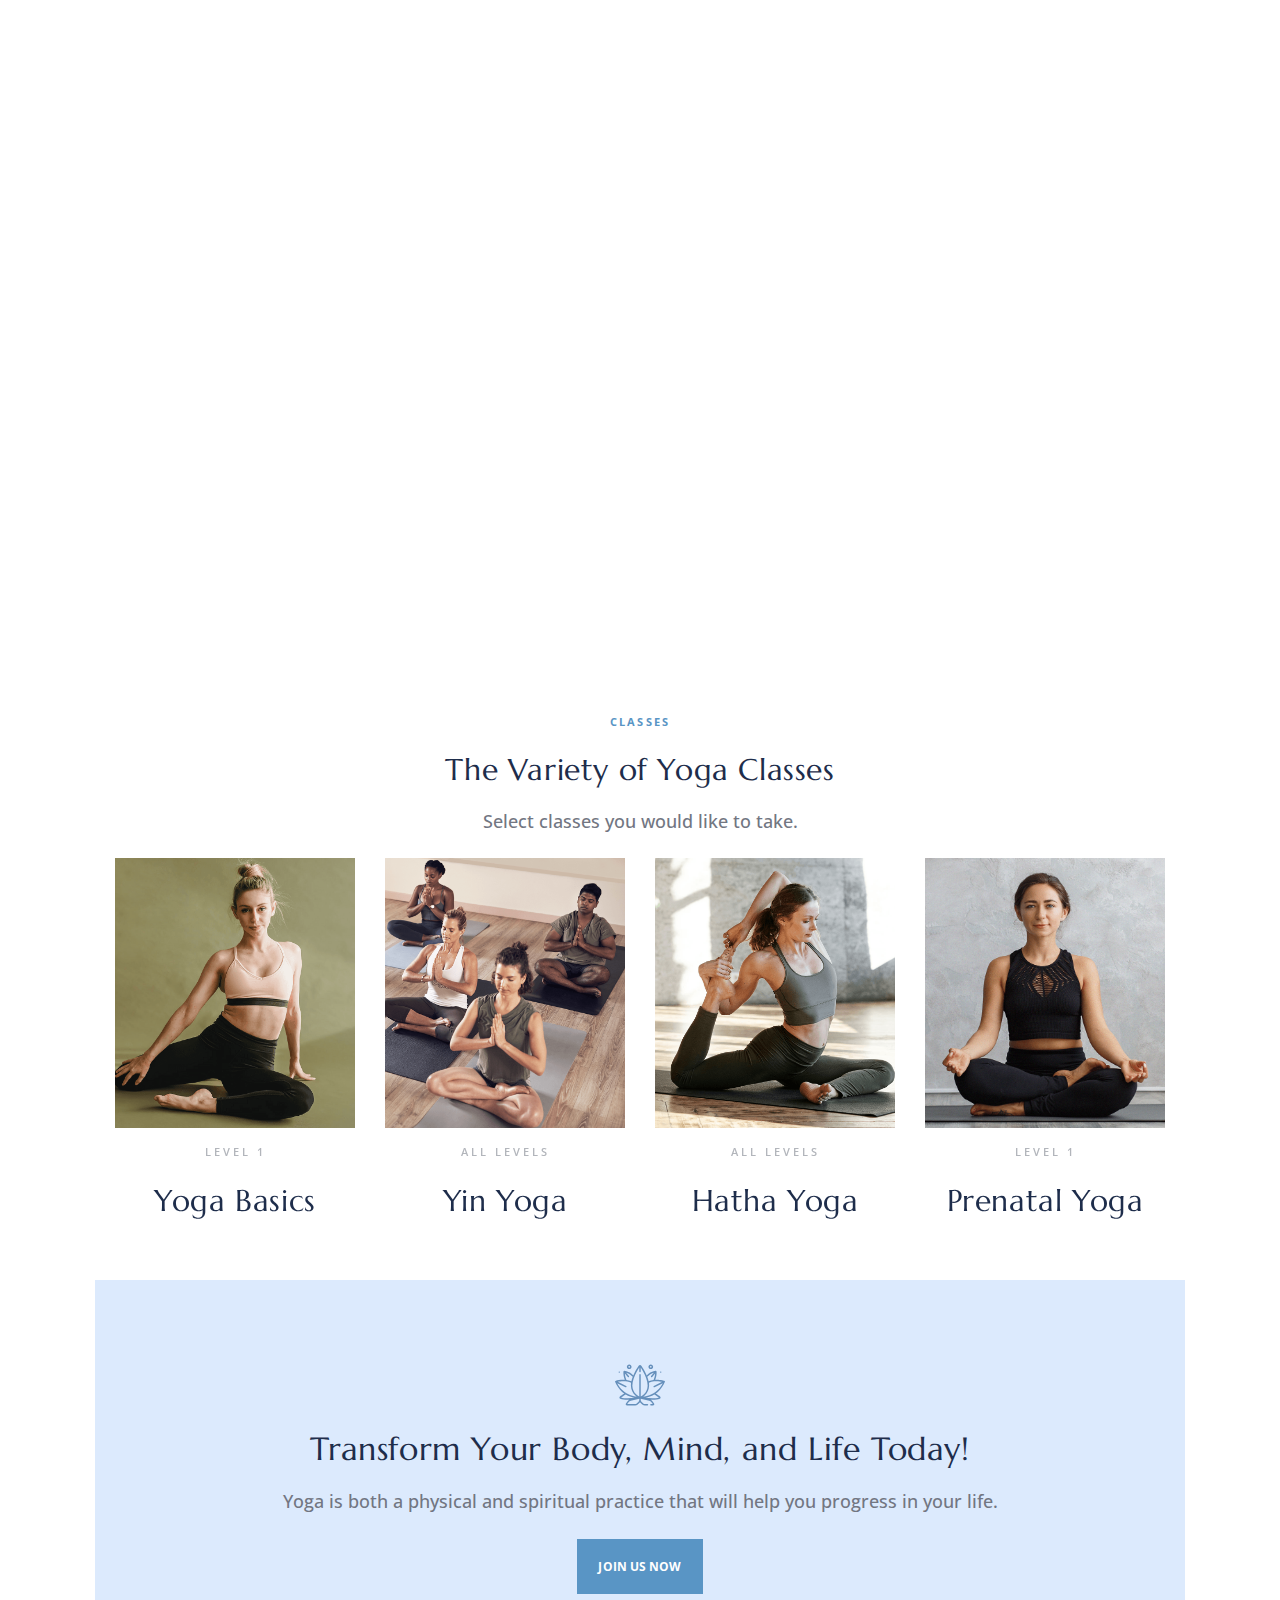
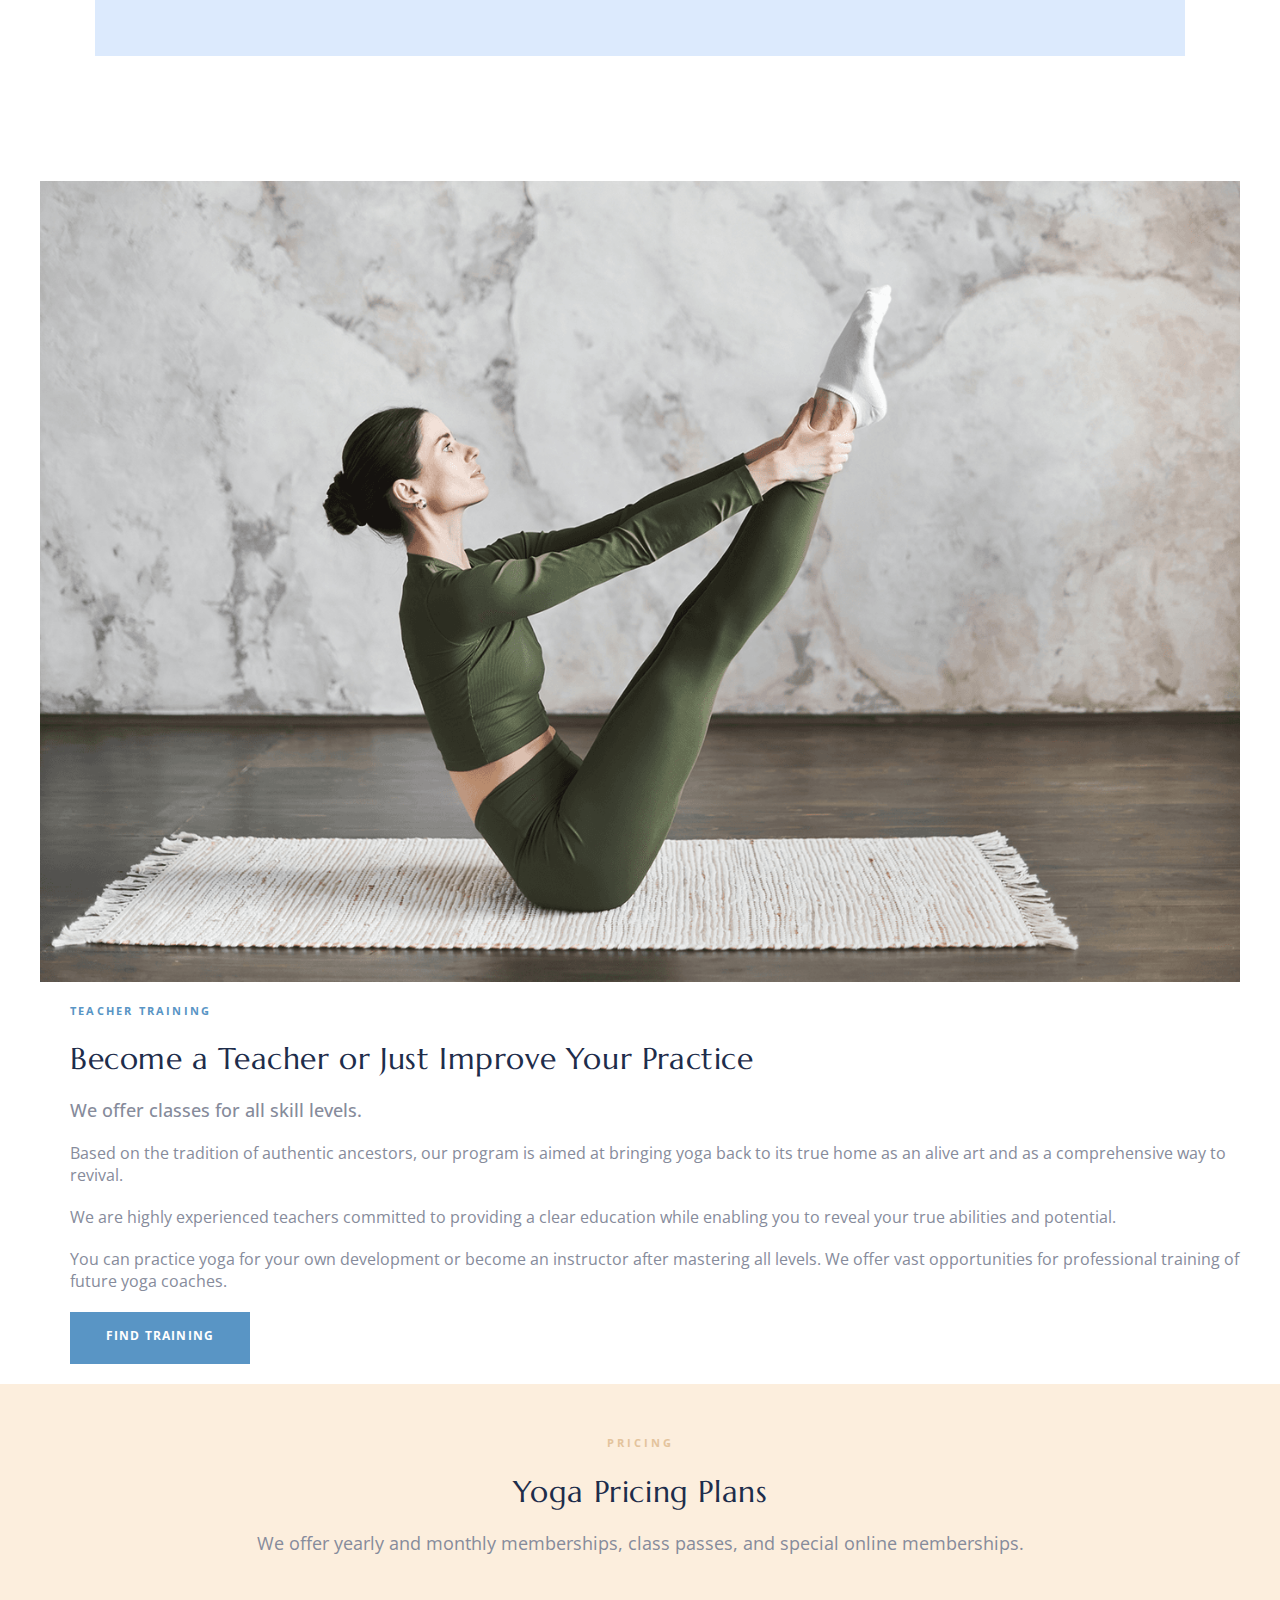
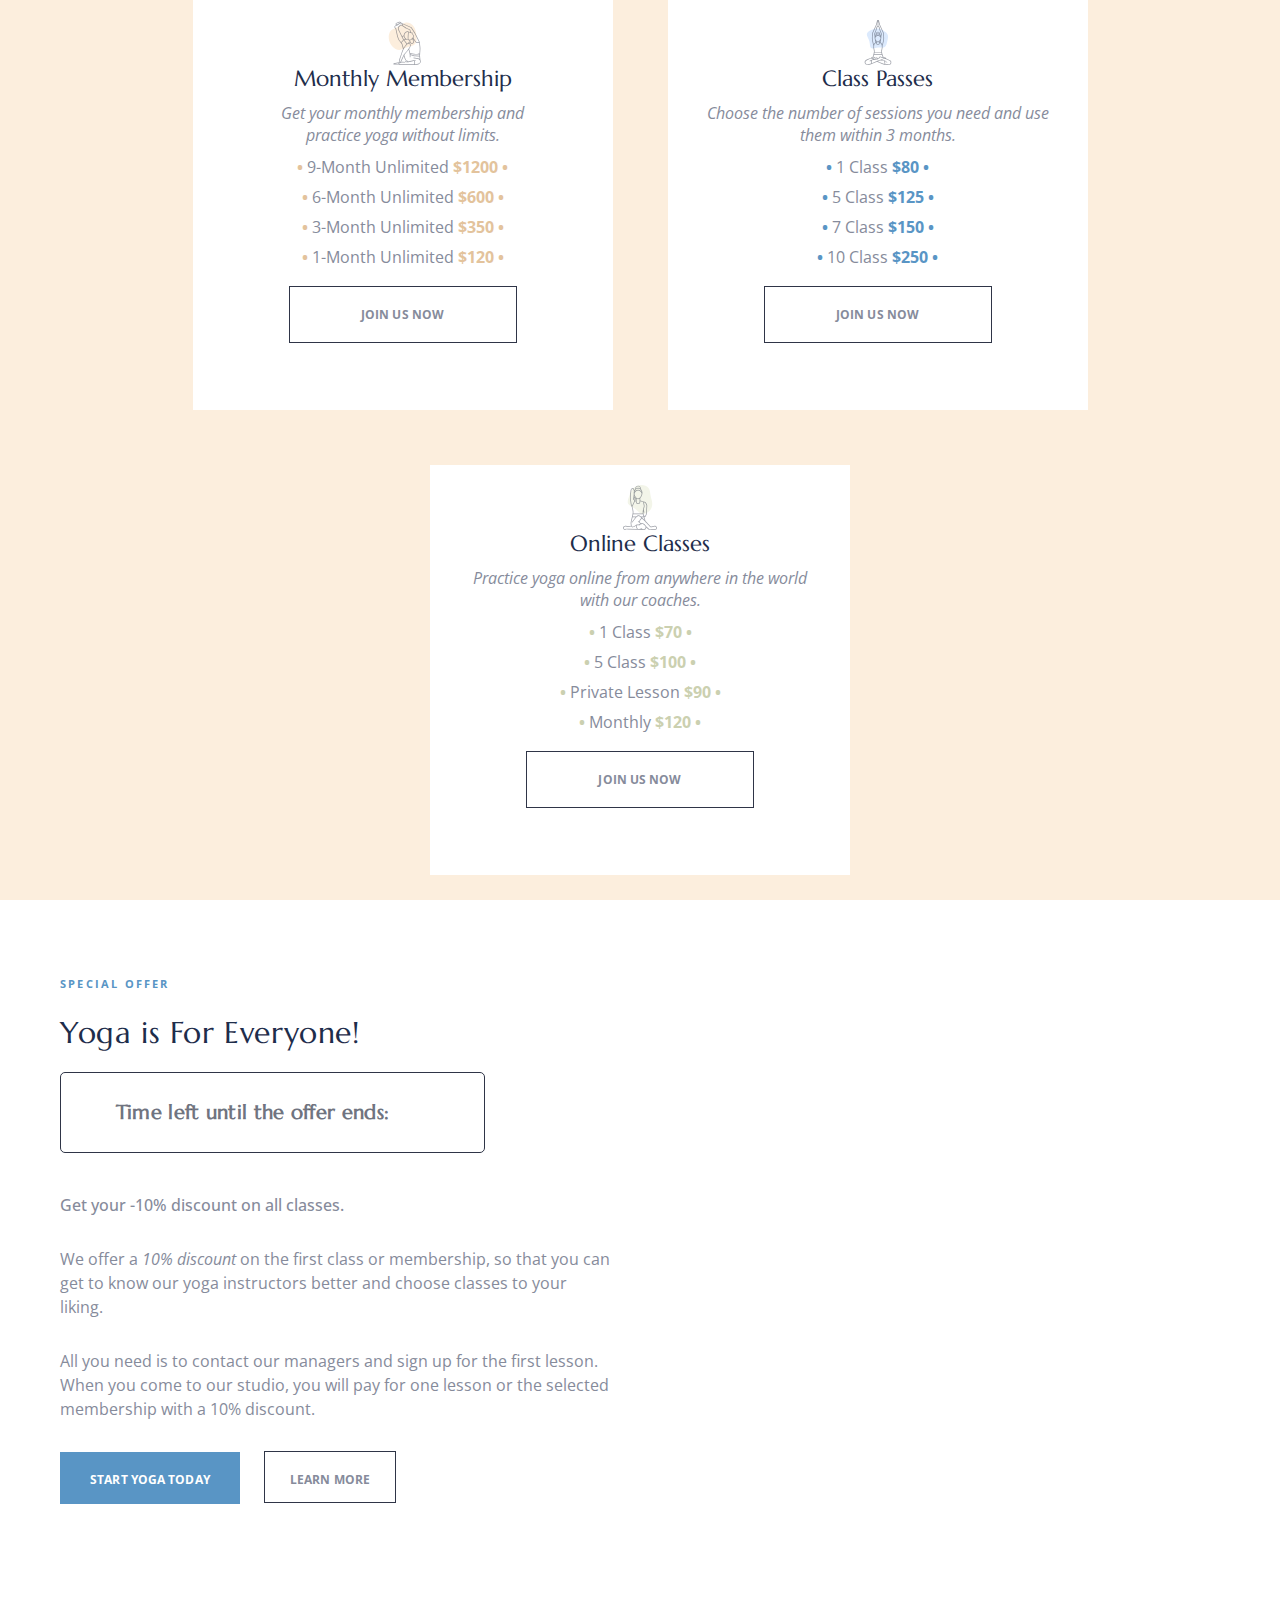
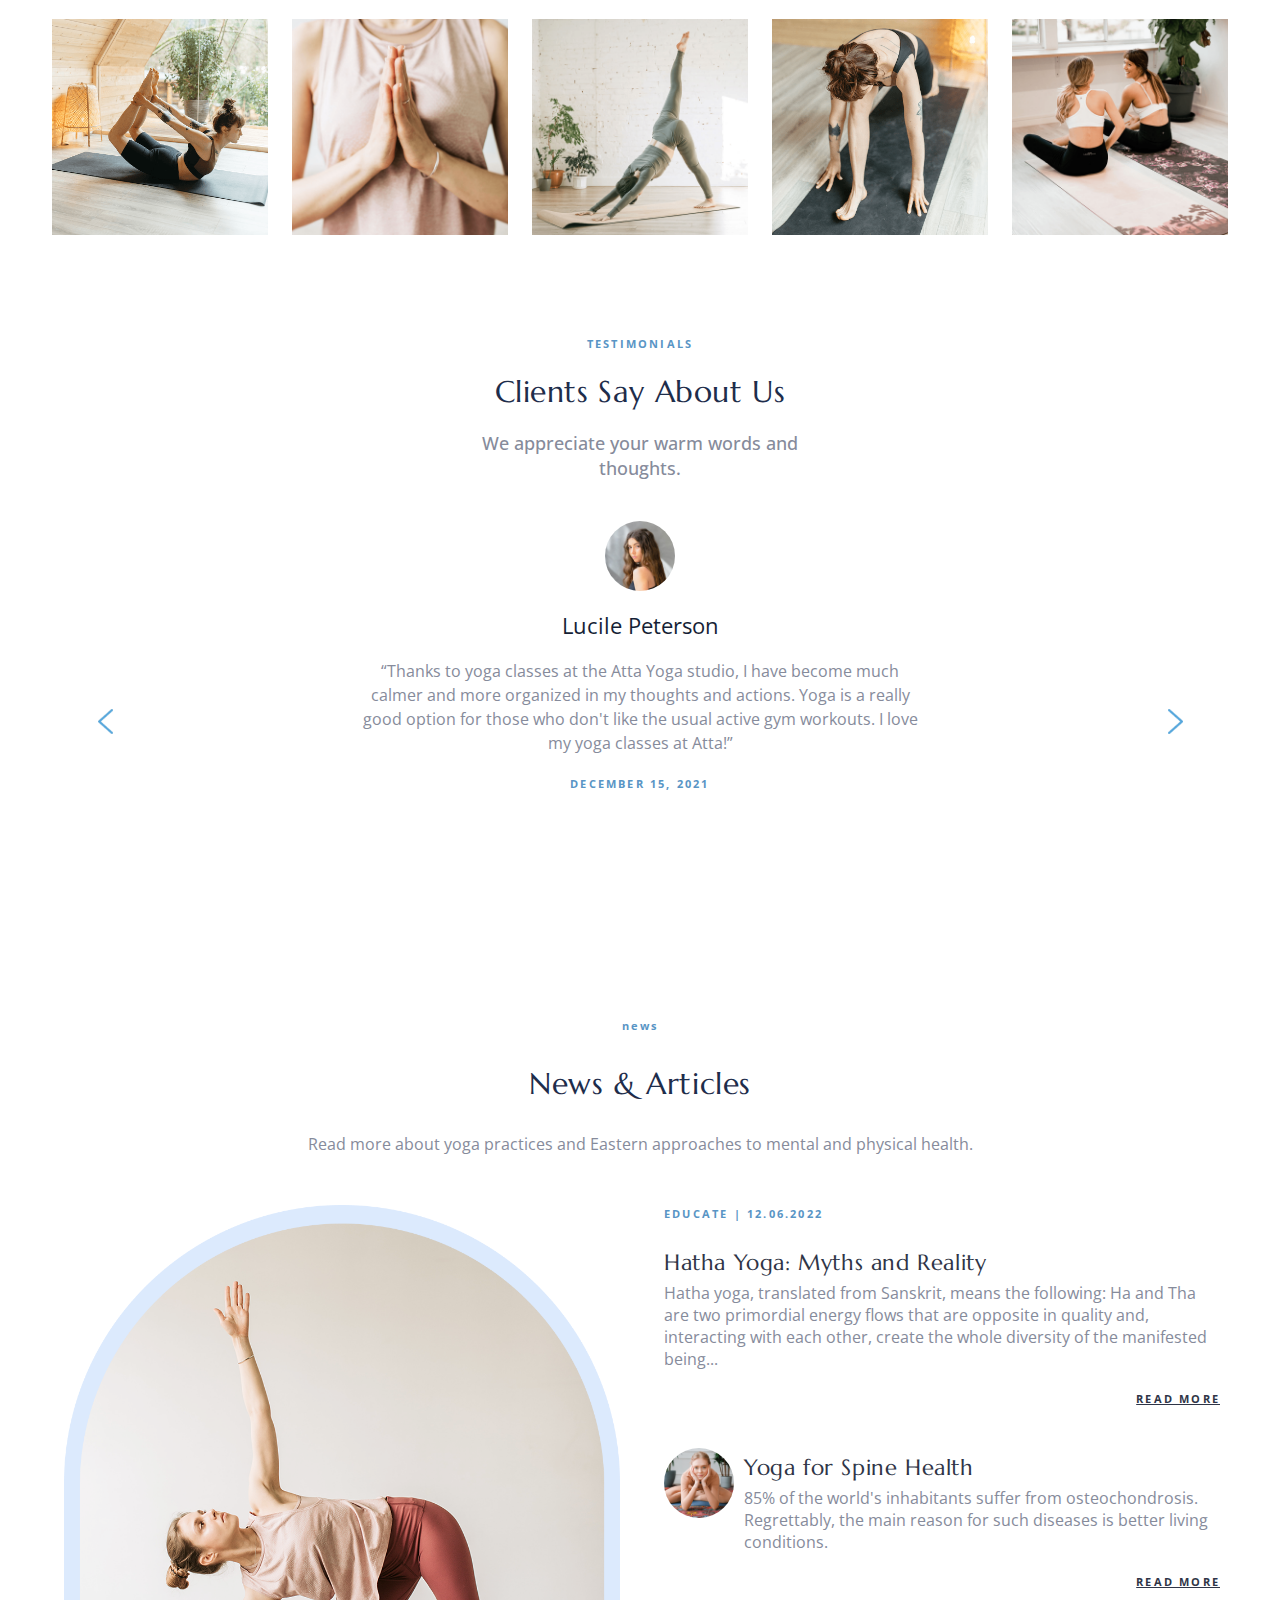
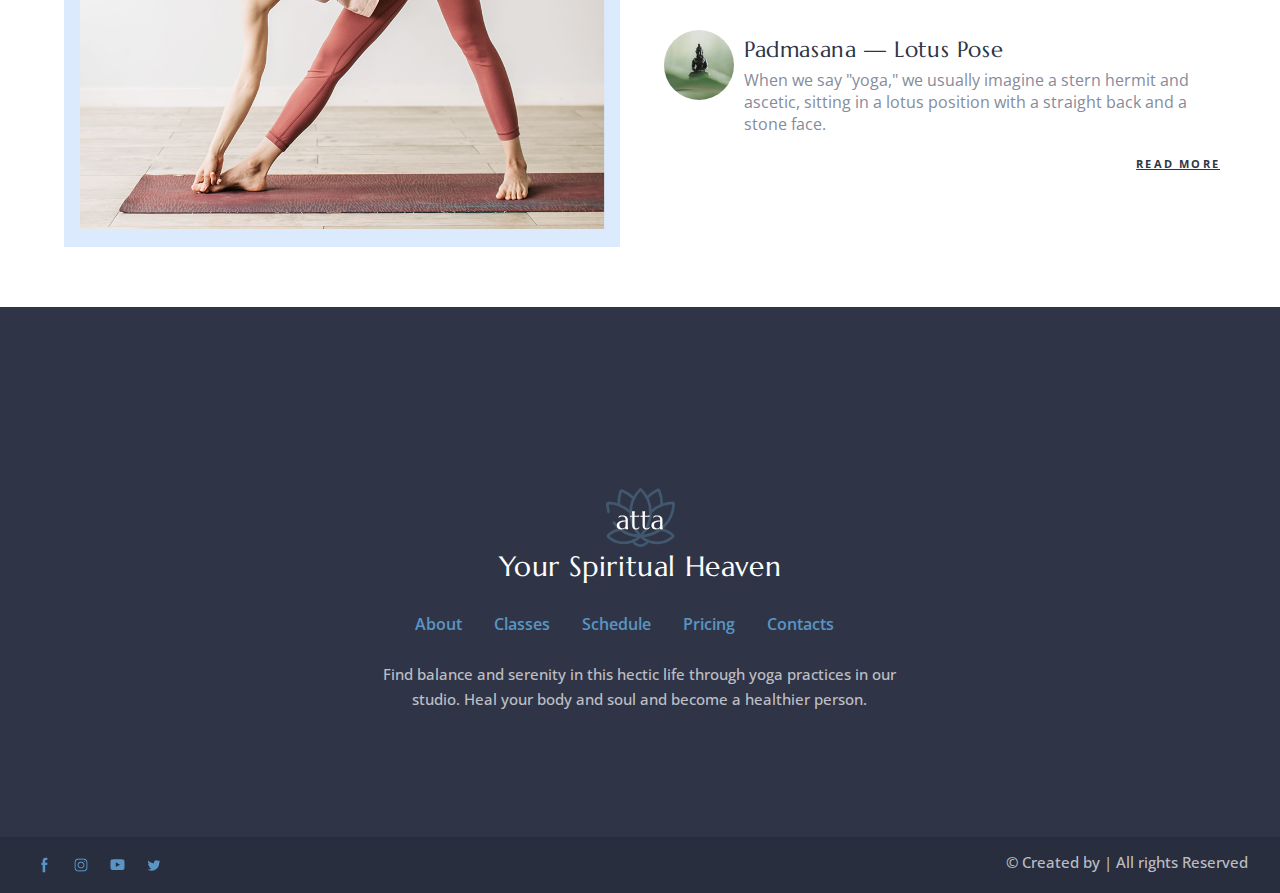
==== commit 55f63a1c: "Merge branch 'main' of https://github.com/koldovsky/753-team-03" ====
--- a/index.html
+++ b/index.html
@@ -225,22 +225,23 @@
             <button class="join__slide-next-btn join__slide-btn">
               <img class="join__button-next-photo" src="img/join-slider-button.svg" alt="">
             </button>
-        </div>
-      </div>
+          </div>
+        </div>
       </div>
     </section>
     <!-- /Marta Mykhailyna-->
 
     <!-- Vladyslava Korogodova -->
     <section class="parallax-benefits">
-      <div class="parallax-benefits__main-text">
-        <p class="parallax-benefits__subtitle subtitle">Yoga is Your Answer</p>
-        <p class="parallax-benefits__text">
-          Yoga allows you to clear your mind and find inner peace. Feeling
-          overwhelmed? Practice yoga.
-        </p>
-      </div>
-
+      <div class="container">
+        <div class="parallax-benefits__main-text">
+          <p class="parallax-benefits__subtitle subtitle">Yoga is Your Answer</p>
+          <p class="parallax-benefits__text">
+            Yoga allows you to clear your mind and find inner peace. Feeling
+            overwhelmed? Practice yoga.
+          </p>
+        </div>
+      </div>
     </section>
     <section class="classes container">
       <h2 class="classes__title">CLASSES</h2>
@@ -303,11 +304,11 @@
     <!-- /Vladyslava Korogodova -->
 
     <!--Alena Maliushchenko-->
-    <section class="teacher-training">
+    <section class="teacher-training container">
       <div class="image_teacher_training-container">
         <img src="img/yoga-practice.png" alt="yoga-practice" class="image_teacher_training">
       </div>
-      <div class="teacher-training container">
+      <div class="teacher-training-container">
         <div class="teacher-training__article">
           <h2 class="teacher-training__title">TEACHER TRAINING</h2>
           <p class="teacher-training__subtitle subtitle"> Become a Teacher or Just Improve Your Practice</p>
@@ -353,7 +354,7 @@
           <p class="membership_price"><span class="membership_marker">• </span>1-Month Unlimited<span
               class="membership_marker"> $120 •</span></p>
           <div class="membership_buttom">
-            <a href="./contacts.html" class="membership_buttom_link">JOIN US NOW</a>
+            <a href="./contacts.html" class="membership_buttomlink">JOIN US NOW</a>
           </div>
         </div>
         <div class="class_detail">
@@ -581,14 +582,13 @@
       <div class="footer__commercial">© Created by | All rights Reserved</div>
     </nav>
   </footer>
+  <script src="js/burger-menu.js"></script>
+  <script src="js/join-slideshow.js"></script>
   <script src="js/classes-slider.js"></script>
+  <script src="js/pricing.js"></script>
   <script src="js/testimonials-slider.js"></script>
   <script src="js/special-offer.js"></script>
   <script src="js/news.js"></script>
-  <script src="js/pricing.js"></script>
-  <!-- <script src="js/join-slideshow.js"></script> -->
-  <script src="js/burger-menu.js"></script>
-  <script src="js/join-slideshow.js"></script>
 </body>
 
 </html>